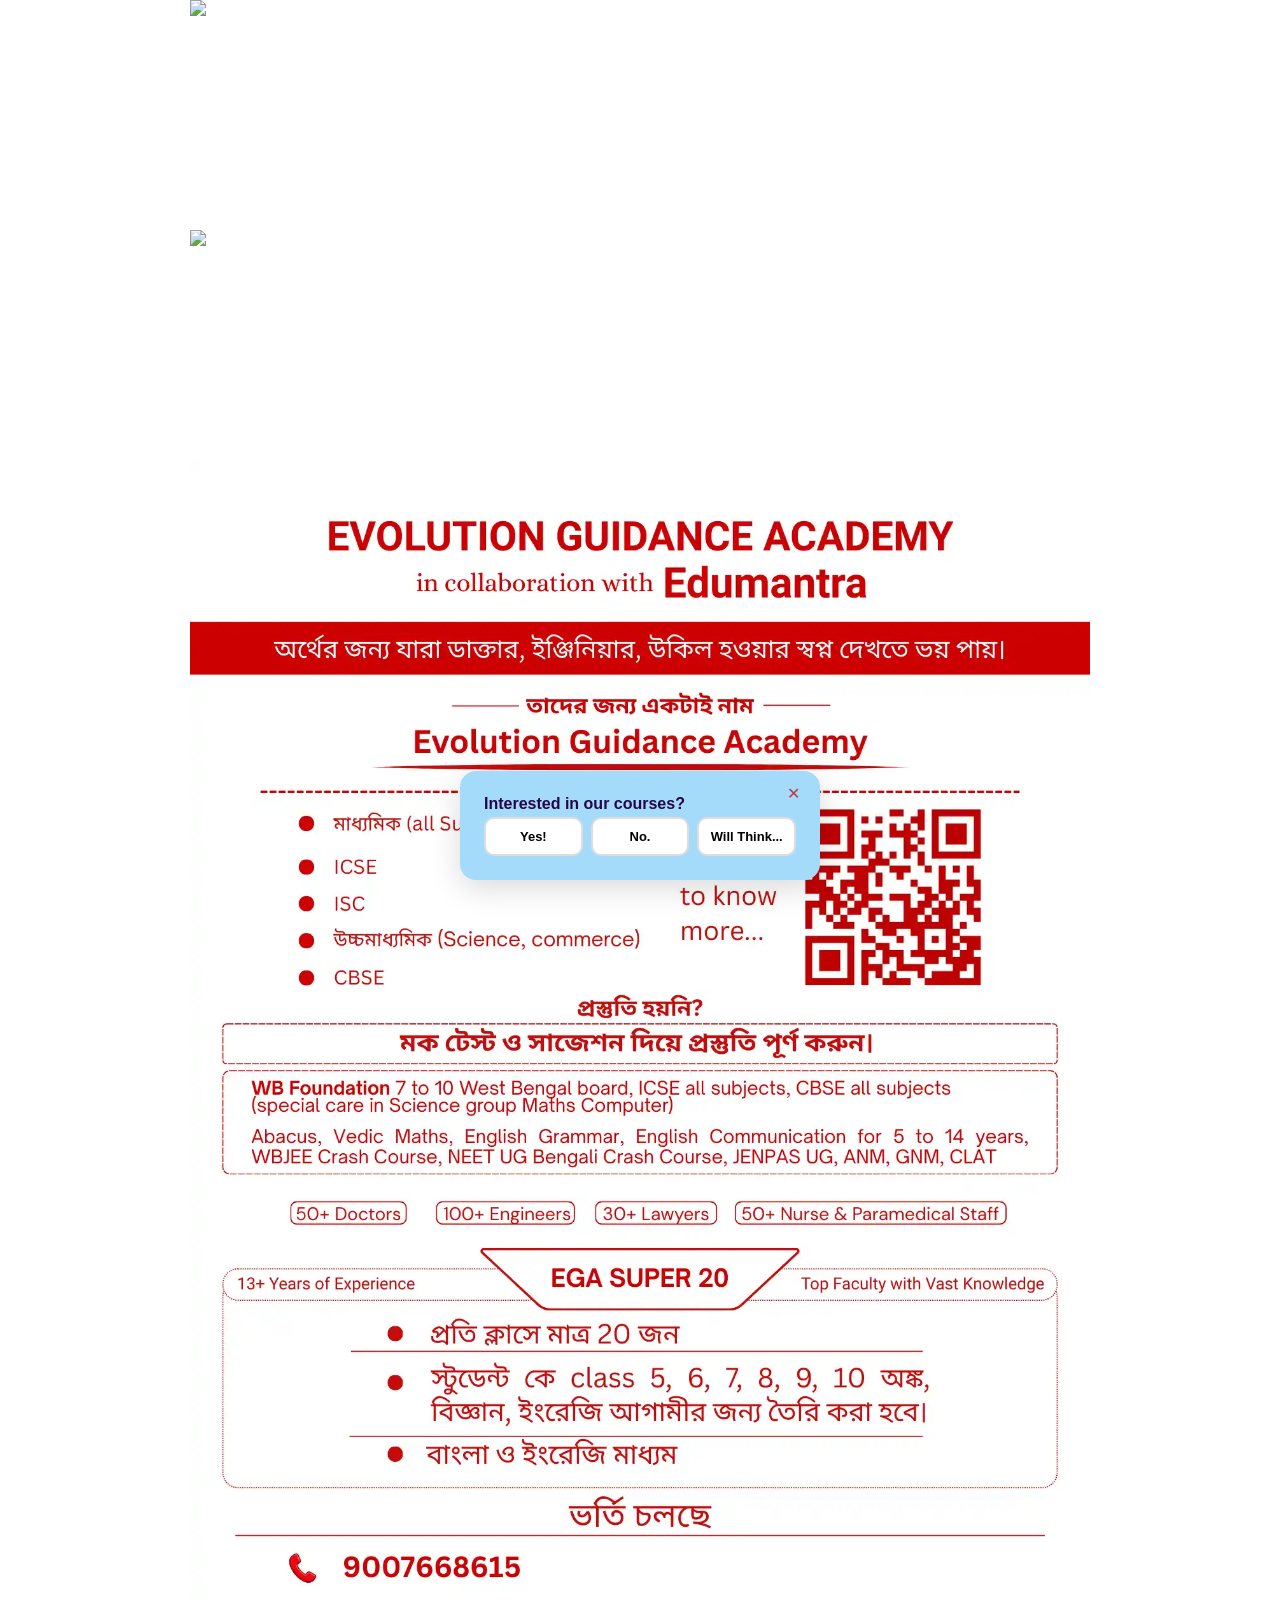
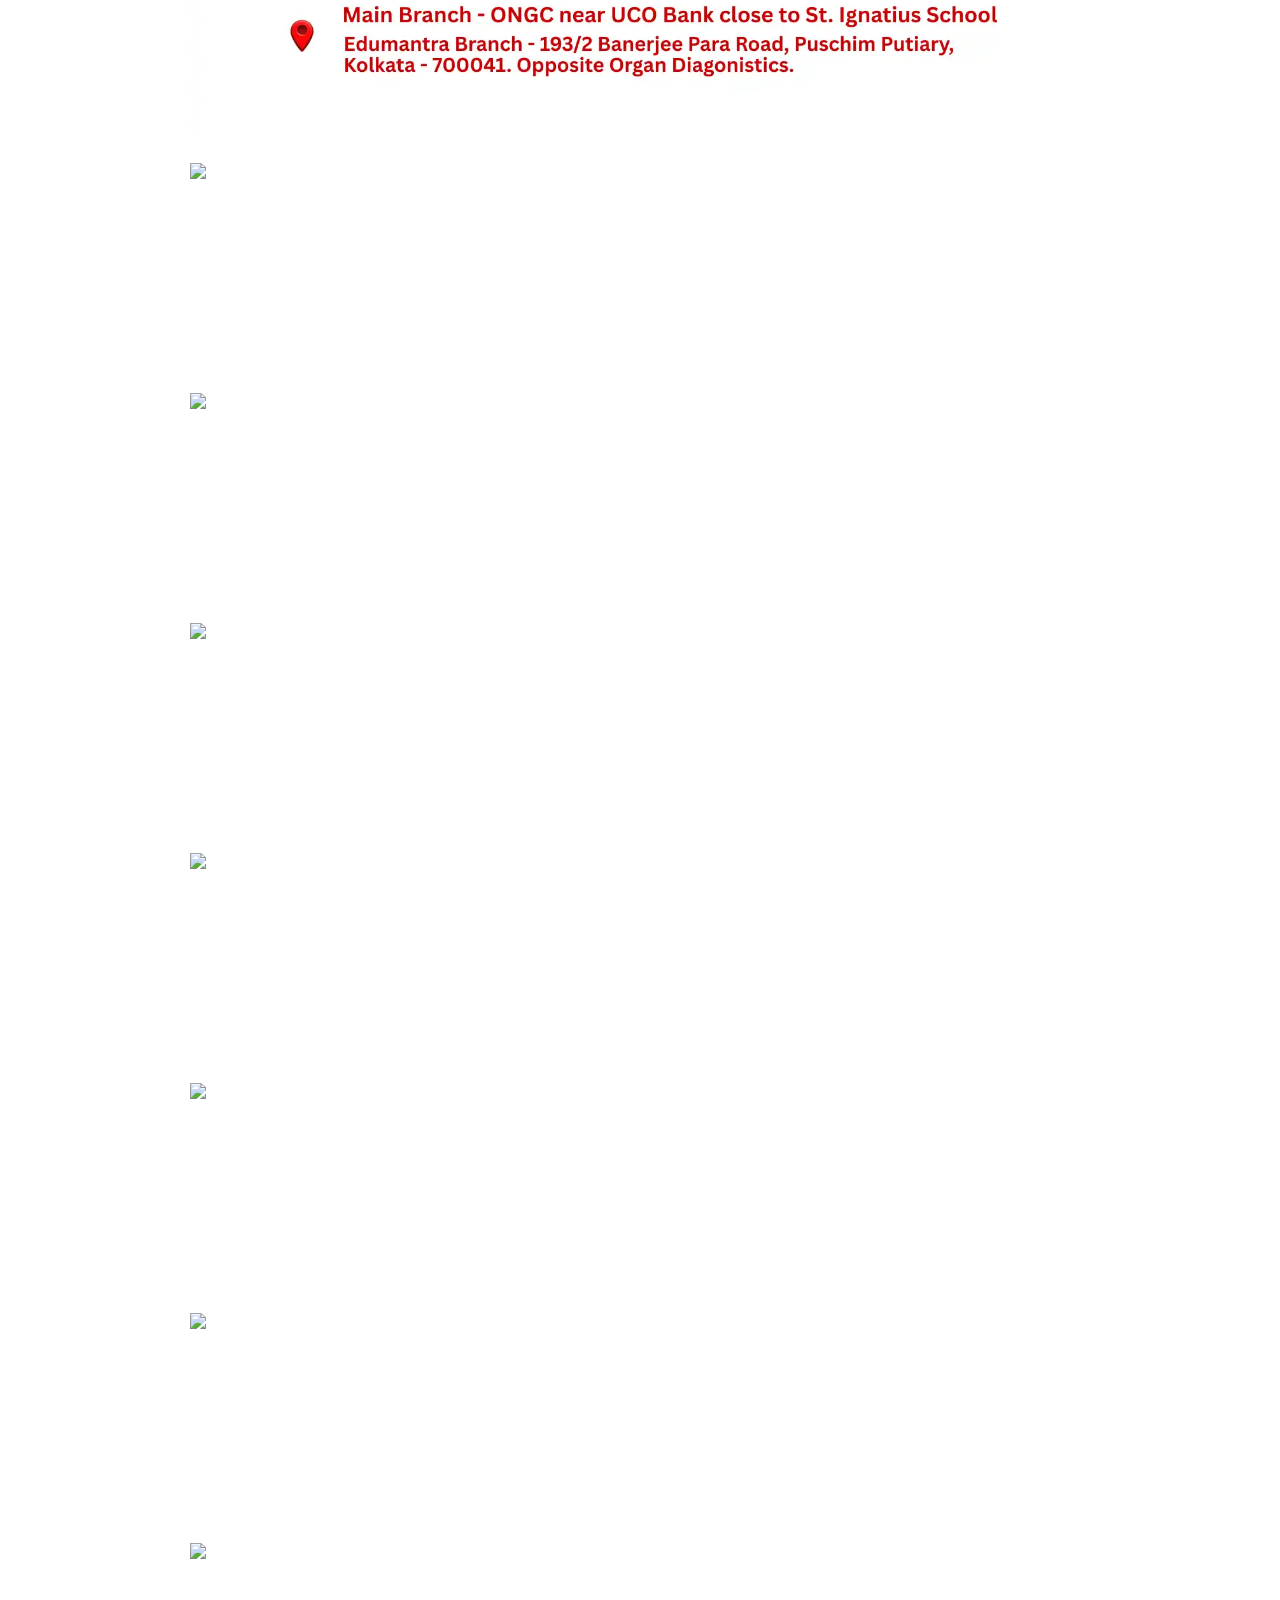
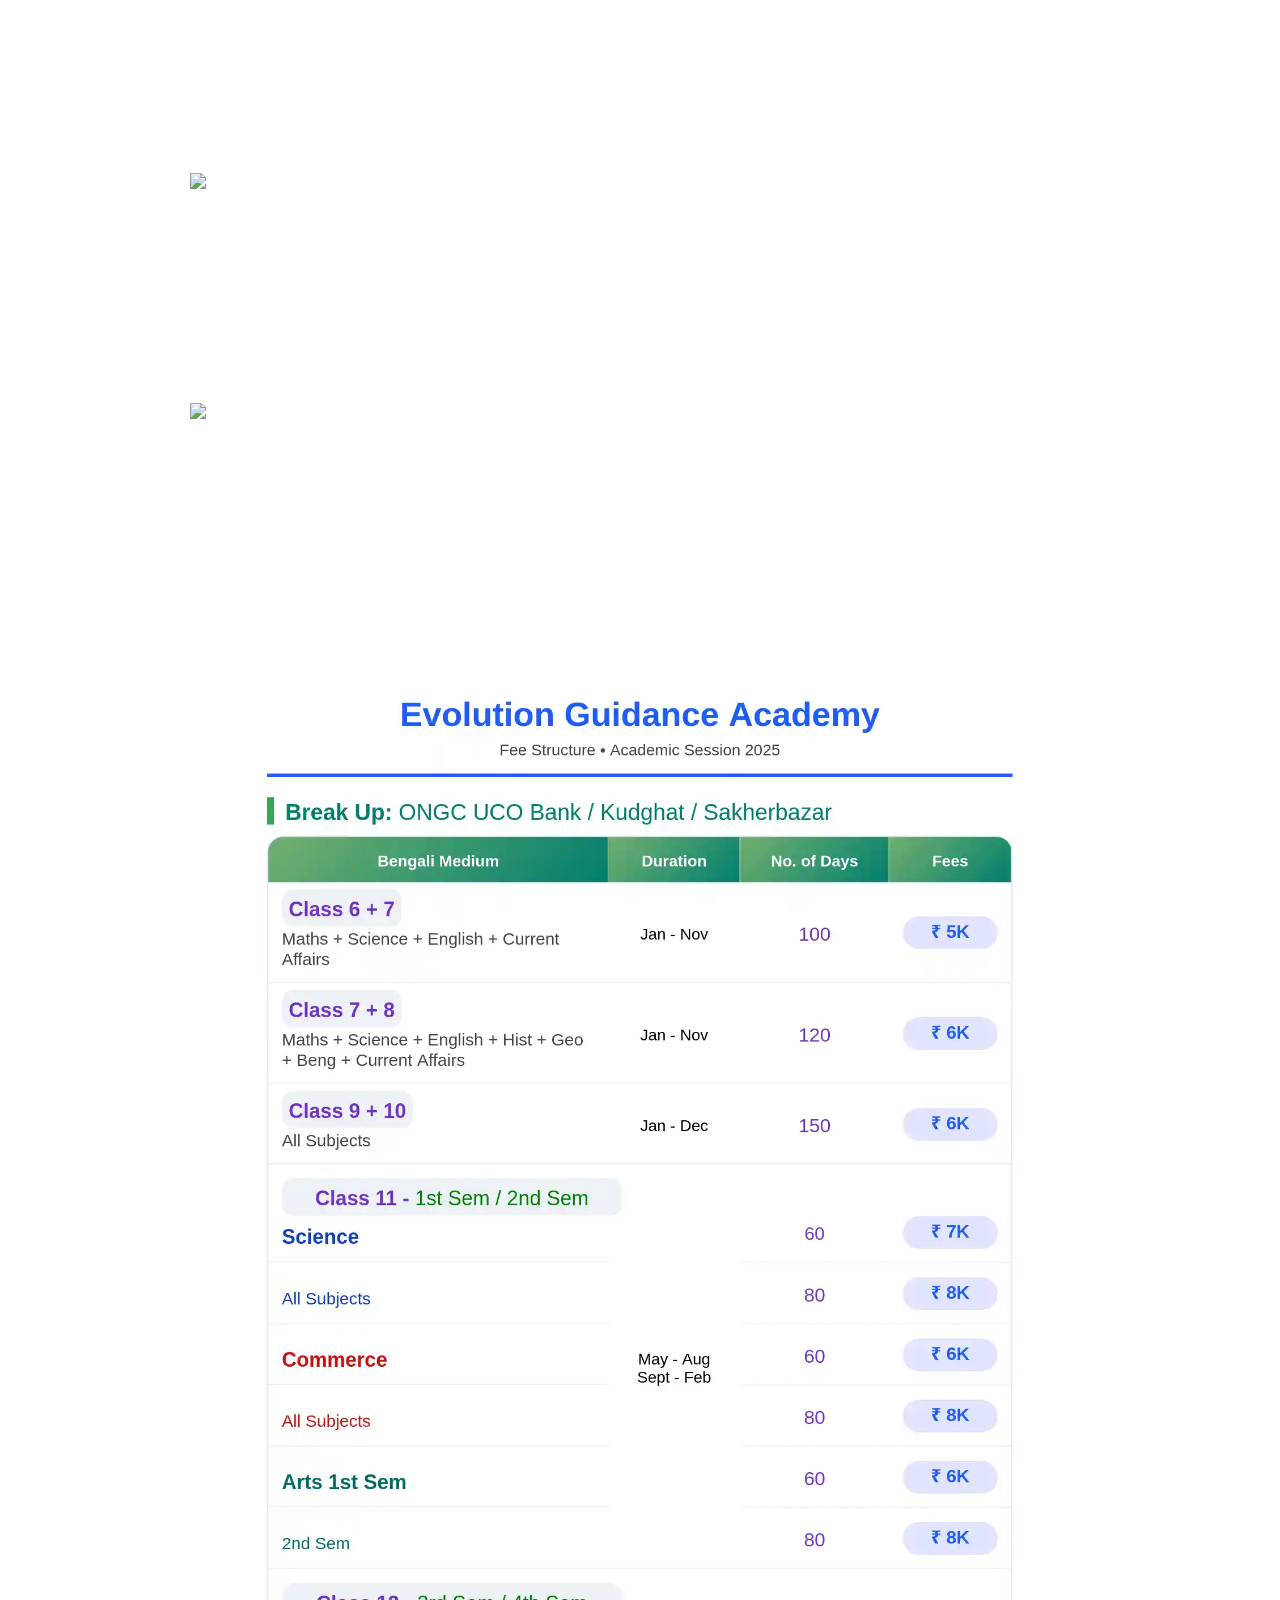
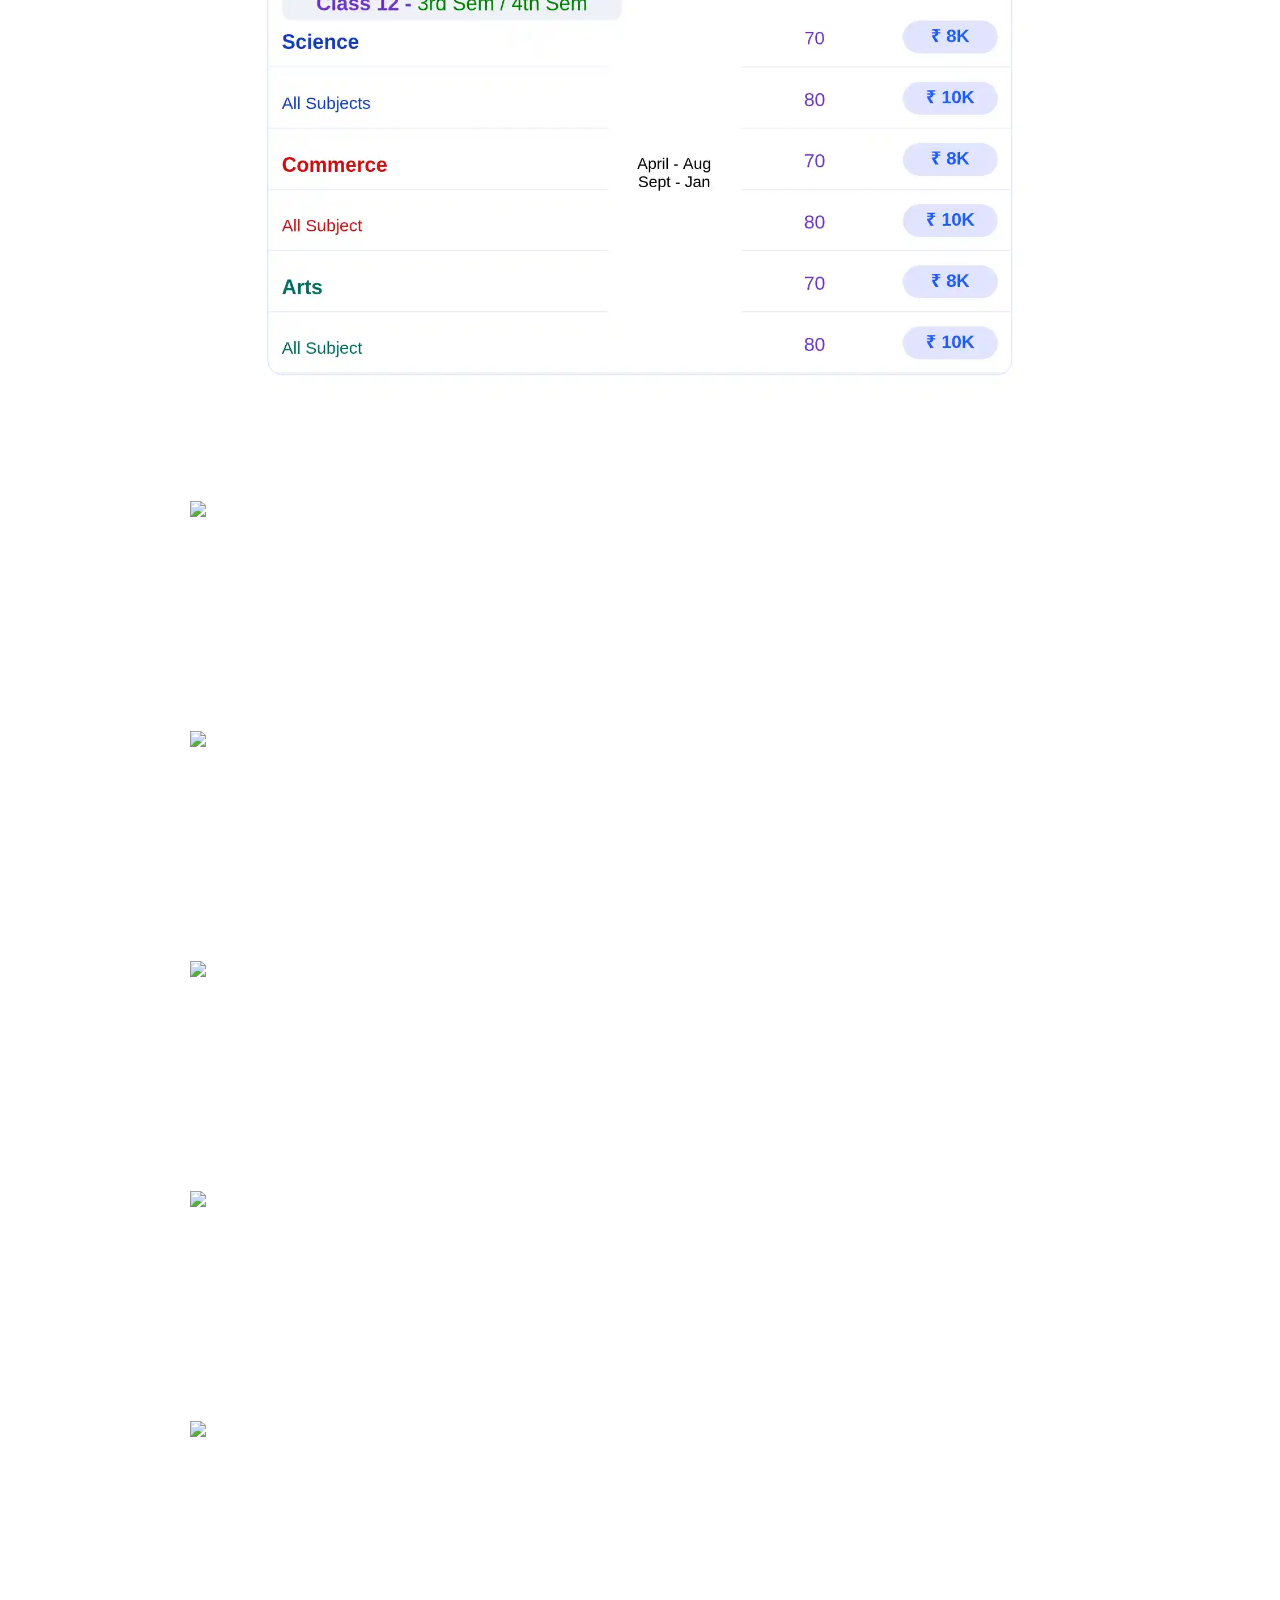
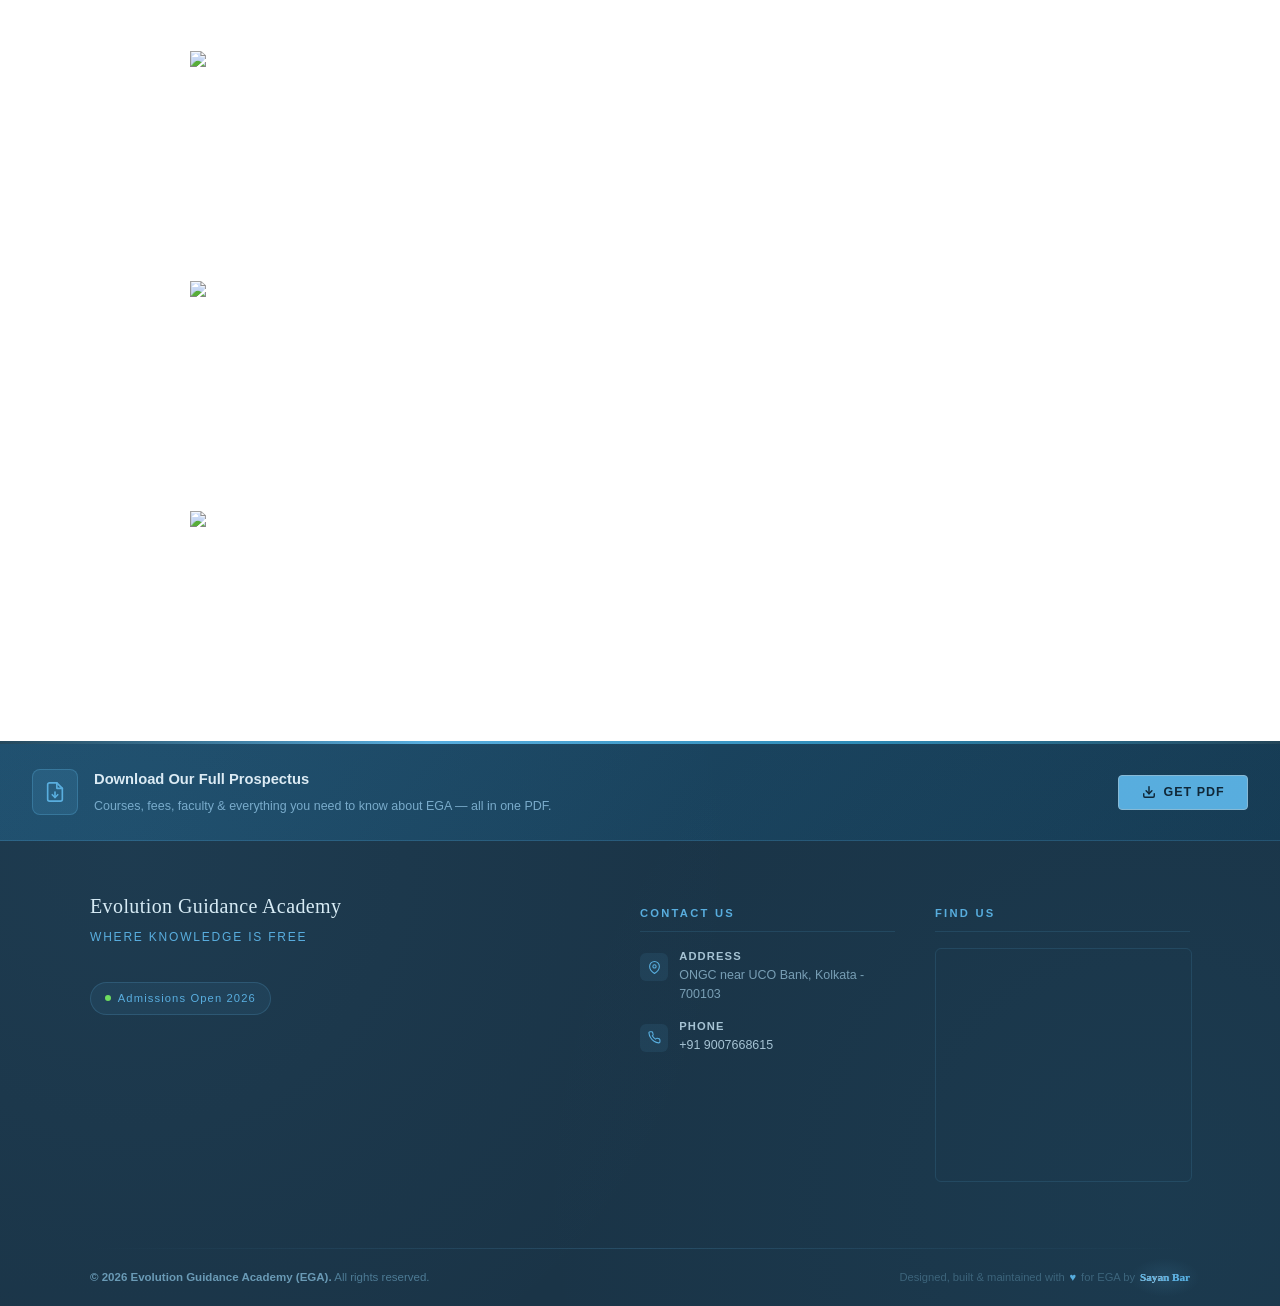
==== m/index.html @ 06620af6 "ok" ====
<!DOCTYPE html>
<html>

<head>
    <meta charset="UTF-8">
    <meta name="viewport" content="width=device-width, initial-scale=1.0">
    <title>Evolution Guidance Academy</title>
    <link href="styles.css" rel="stylesheet">
    <script src="https://challenges.cloudflare.com/turnstile/v0/api.js" async defer></script>
    <link rel="icon" type="image/x-icon" href="files/GLA.webp">
</head>

<body>
    <div id="posterPopup">
        <div class="popup-content">
            <p id="festive-header"></p>
            <button class="closeBtn" onclick="closePopup()">x</button>
            <img id="festivalImage" src="" alt="Poster">
            <p id="festive-desc"></p>
        </div>
    </div>
    <div id="survey-card">
        <button id="survey-close">✕</button>
        <button id="survey-close2" class="hidden">✕</button>

        <div id="stage-1">
            <h3>Interested in our courses?</h3>
            <div id="stage-1-buttons">
                <button class="choice-btn yes-btn" onclick="handleInterest('yes')">Yes!</button>
                <button class="choice-btn no-btn" onclick="handleInterest('no')">No.</button>
                <button class="choice-btn may-btn" onclick="handleInterest('maybe')">Will Think...</button>
            </div>
        </div>
        <div id="stage-2" class="hidden survey-card">
            <h3>Great! Tell us about Yourself</h3>
            <input type="text" id="s-name" placeholder="Your Name" autocapitalize="words" autocomplete="name"
                autocorrect="off" />
            <input type="text" id="i-name" placeholder="Your School/College name" autocapitalize="words" />
            <input type="text" id="c-name" placeholder="Interested Subject/Course" autocapitalize="words" />
            <div class="phone-input-tab">
                <span id="country-code">+91</span>
                <input type="tel" id="s-phone" placeholder="Phone Number" autocomplete="tel" />
            </div>
            <div class="cf-turnstile" data-sitekey="0x4AAAAAACuyOXqycnJ5LVcZ"></div>
            <button id="survey-submit">Get Callback →</button>
        </div>
        <div id="stage-3" class="hidden">
            <div id="thankyou-content"></div>
        </div>

    </div>

    <div id="survey-tab">Enquire</div>

    <!--Images-->
    <div style="display: block;">
        <img class="page-img lazy" data-src="files/cLh.webp">
        <img class="page-img lazy" data-src="files/NKR.webp">
        <img class="page-img lazy" data-src="files/d6m.webp">
        <img class="page-img lazy" data-src="files/GBC.webp">
        <img class="page-img lazy" data-src="files/Rd7.webp">
        <img class="page-img lazy" data-src="files/wsm.webp">
        <img class="page-img lazy" data-src="files/881.webp">
        <img class="page-img lazy" data-src="files/XXW.webp">
        <img class="page-img lazy" data-src="files/R3j.webp">
        <img class="page-img lazy" data-src="files/cDS.webp">
        <img class="page-img lazy" data-src="files/JuR.webp">
        <img class="page-img lazy" data-src="files/761.webp">
        <img class="page-img lazy" data-src="files/dEQ.webp">
        <img class="page-img lazy" data-src="files/yJ9.webp">
        <img class="page-img lazy" data-src="files/BjC.webp">
        <img class="page-img lazy" data-src="files/4MJ.webp">
        <img class="page-img lazy" data-src="files/uWz.webp">
        <img class="page-img lazy" data-src="files/ZHC.webp">
        <img class="page-img lazy" data-src="files/tHZ.webp">
        <img class="page-img lazy" data-src="files/bpa.webp">
        <img class="page-img lazy" data-src="files/A11.webp">
    </div>

    <div id="pdf-modal-overlay">
        <div class="download-card" id="download-card">
            <button id="download-close">✕</button>
            <div class="logo" aria-hidden="true">
                <img src="files/GLA.png" />
            </div>
            <h1>Evolution Guidance Academy</h1>
            <p class="subtitle">PDF Download</p>

            <div class="meta">
                <span id="pdfSize">10.8 MB</span>
            </div>
            <hr class="divider" />

            <!-- Verification & Download -->
            <div class="turnstile-wrap">
                <p class="verify-label">Verification Required</p>
                <div class="turnstile-box">
                    <div id="pdf-turnstile-container" data-theme="light">
                    </div>
                </div>
            </div>
            <button class="btn-download" id="dlBtn" disabled aria-disabled="true">
                <div id="downloadIcon">
                    <svg width="16" height="16" viewBox="0 0 24 24" fill="none" stroke="currentColor" stroke-width="2"
                        stroke-linecap="round" stroke-linejoin="round" aria-hidden="true">
                        <path d="M21 15v4a2 2 0 0 1-2 2H5a2 2 0 0 1-2-2v-4" />
                        <polyline points="7 10 12 15 17 10" />
                        <line x1="12" y1="15" x2="12" y2="3" />
                    </svg>
                </div>
                <div id="btn-download-txt">Download</div>
            </button>
            <div class="success-msg" id="successMsg" role="status" aria-live="polite">
                - Your download has been authorised -
            </div>

        </div>
    </div>

    <footer>

        <div class="footer-topbar"></div>

        <!-- ── PDF Download Banner ── -->
        <div class="footer-pdf-banner">
            <div class="pdf-banner-left">
                <div class="pdf-icon">
                    <svg width="22" height="22" viewBox="0 0 24 24" fill="none" stroke="#59aedf" stroke-width="1.8"
                        stroke-linecap="round" stroke-linejoin="round">
                        <path d="M14 2H6a2 2 0 0 0-2 2v16a2 2 0 0 0 2 2h12a2 2 0 0 0 2-2V8z" />
                        <polyline points="14 2 14 8 20 8" />
                        <line x1="12" y1="18" x2="12" y2="12" />
                        <polyline points="9 15 12 18 15 15" />
                    </svg>
                </div>
                <div class="pdf-banner-text">
                    <strong>Download Our Full Prospectus</strong>
                    <span>Courses, fees, faculty & everything you need to know about EGA — all in one PDF.</span>
                </div>
            </div>
            <button onclick="openPdfModal()" class="pdf-download-btn">
                <svg width="14" height="14" viewBox="0 0 24 24" fill="none" stroke="currentColor" stroke-width="2.5"
                    stroke-linecap="round" stroke-linejoin="round">
                    <path d="M21 15v4a2 2 0 0 1-2 2H5a2 2 0 0 1-2-2v-4" />
                    <polyline points="7 10 12 15 17 10" />
                    <line x1="12" y1="15" x2="12" y2="3" />
                </svg>
                Get PDF
            </button>
        </div>

        <!-- ── Main Grid ── -->
        <div class="footer-main">

            <!-- Brand -->
            <div class="footer-brand footer-col">
                <div class="brand-name">Evolution Guidance Academy</div>
                <div class="brand-tagline">Where Knowledge is Free</div>
                <p></p>
                <div class="brand-badge">
                    <span class="badge-dot"></span>
                    Admissions Open 2026
                </div>
            </div>

            <!-- Contact -->
            <div class="footer-col footer-contact">
                <h4>Contact Us</h4>

                <div class="contact-item">
                    <div class="contact-icon">
                        <svg width="13" height="13" viewBox="0 0 24 24" fill="none" stroke="currentColor"
                            stroke-width="2" stroke-linecap="round" stroke-linejoin="round">
                            <path d="M21 10c0 7-9 13-9 13s-9-6-9-13a9 9 0 0 1 18 0z" />
                            <circle cx="12" cy="10" r="3" />
                        </svg>
                    </div>
                    <div class="contact-text">
                        <strong>Address</strong>
                        ONGC near UCO Bank, Kolkata - 700103
                    </div>
                </div>

                <div class="contact-item">
                    <div class="contact-icon">
                        <svg width="13" height="13" viewBox="0 0 24 24" fill="none" stroke="currentColor"
                            stroke-width="2" stroke-linecap="round" stroke-linejoin="round">
                            <path
                                d="M22 16.92v3a2 2 0 0 1-2.18 2 19.79 19.79 0 0 1-8.63-3.07A19.5 19.5 0 0 1 4.69 12 19.79 19.79 0 0 1 1.71 3.42 2 2 0 0 1 3.68 1.25h3a2 2 0 0 1 2 1.72c.127.96.361 1.903.7 2.81a2 2 0 0 1-.45 2.11L7.91 8.96a16 16 0 0 0 6 6l1.08-1.08a2 2 0 0 1 2.11-.45c.907.339 1.85.573 2.81.7A2 2 0 0 1 21.73 16z" />
                        </svg>
                    </div>
                    <a href="tel:+919007668615" style="color: inherit; text-decoration: none;" class="contact-text">
                        <strong>Phone</strong>
                        +91 9007668615
                    </a>
                </div>


                <!-- <div class="contact-item">
                    <div class="contact-icon">
                        <svg width="13" height="13" viewBox="0 0 24 24" fill="none" stroke="currentColor"
                            stroke-width="2" stroke-linecap="round" stroke-linejoin="round">
                            <path d="M4 4h16c1.1 0 2 .9 2 2v12c0 1.1-.9 2-2 2H4c-1.1 0-2-.9-2-2V6c0-1.1.9-2 2-2z" />
                            <polyline points="22,6 12,13 2,6" />
                        </svg>
                    </div>
                    <div class="contact-text">
                        <strong>Email</strong>
                        info@evolutionguidance.in
                    </div>
                </div> -->

            </div>
            <!-- ── Map Section ── -->
            <div class="footer-col footer-map-section">
                <h4>
                    Find Us
                    <!-- <a class="open-maps-btn" href="https://www.google.com/maps/search/ONGC+UCO+Bank+Kolkata+700103"
                        target="_blank" rel="noopener">
                        <svg width="11" height="11" viewBox="0 0 24 24" fill="none" stroke="currentColor"
                            stroke-width="2.5" stroke-linecap="round" stroke-linejoin="round">
                            <path d="M18 13v6a2 2 0 0 1-2 2H5a2 2 0 0 1-2-2V8a2 2 0 0 1 2-2h6" />
                            <polyline points="15 3 21 3 21 9" />
                            <line x1="10" y1="14" x2="21" y2="3" />
                        </svg>
                        Open in Maps
                    </a> -->
                </h4>
                <div class="map-embed-wrap">
                    <iframe
                        src="https://www.google.com/maps/embed?pb=!1m18!1m12!1m3!1d884.0924763037038!2d88.34161390832031!3d22.428487696888208!2m3!1f0!2f0!3f0!3m2!1i1024!2i768!4f13.1!3m3!1m2!1s0x3a027078574c876b%3A0x5f922eca7b3ac5eb!2sEvolution%20Guidance%20Academy!5e1!3m2!1sen!2sin!4v1775557921934!5m2!1sen!2sin"
                        allowfullscreen loading="" referrerpolicy="no-referrer-when-downgrade"
                        title="EGA Main Branch"></iframe>
                </div>
            </div>

        </div>

        <div class="footer-divider"></div>

        <!-- ── Bottom Bar ── */-->
        <div class="footer-bottom">
            <div class="copyright">
                <strong>© 2026 Evolution Guidance Academy (EGA).</strong> All rights reserved.<br>
            </div>
            <div class="made-by">
                Designed, built &amp; maintained with <span>♥</span> for EGA by
                <div class="credit-wrap">
                    <div class="name-wrap">
                        <div class="name-glow"></div>
                        <div class="particles">
                            <div class="p"></div>
                            <div class="p"></div>
                            <div class="p"></div>
                            <div class="p"></div>
                            <div class="p"></div>
                            <div class="p"></div>
                            <div class="p"></div>
                            <div class="p"></div>
                        </div>
                        <span class="letter">Sayan Bar</span>
                    </div>
                </div>
            </div>
        </div>

    </footer>

    <script>

        document.addEventListener("contextmenu", event => event.preventDefault());

        const images = document.querySelectorAll(".lazy");

        const observer = new IntersectionObserver(entries => {

            entries.forEach(entry => {

                if (entry.isIntersecting) {

                    const img = entry.target;
                    const src = img.dataset.src;

                    img.src = src;

                    img.onload = () => {
                        img.classList.add("loaded");
                    };

                    img.onerror = () => {
                        img.classList.add("loaded");
                    };

                    observer.unobserve(img);

                }

            });

        }, { rootMargin: '200px' });

        images.forEach(img => observer.observe(img));

    </script>

    <script src="https://cdn.counter.dev/script.js" data-id="65907582-c48c-4edb-867e-8134a7c446e5"
        data-utcoffset="6"></script>

    <script async src="https://www.googletagmanager.com/gtag/js?id=G-7N0QQG60R4"></script>
    <script>
        window.dataLayer = window.dataLayer || [];
        function gtag() { dataLayer.push(arguments); }
        gtag('js', new Date());

        gtag('config', 'G-7N0QQG60R4');
    </script>
    <script>
        const params = new URLSearchParams(window.location.search);
        const source = params.get("ok") || params.get("ok");

        if (source) {
            gtag('event', 'qr_scan', {
                qr_location: source
            });
        }
    </script>
    <script src="script.js"></script>
</body>

</html>
---- m/styles.css ----
:root {
  --ink: #234457;
  --paper: #c8dae8;
  --accent: #59aedf;
  --stamp: #8b1a1a;
  --accent2: #2e8cb8;
}

body {
  margin: 0;
  font-family: Arial, sans-serif;
  background: #fff;
}

#topbar {
  position: fixed;
  top: 0;
  width: 100%;
  height: 40px;
  background: #5160ff;
  display: flex;
  align-items: center;
  padding: 0 15px;
  box-sizing: border-box;
  color: white;
  z-index: 10;
}

#download {
  background: white;
  color: #5160ff;
  padding: 4px 15px;
  border-radius: 4px;
  text-decoration: none;
  font-weight: bold;
  font-size: 14px;
  margin-right: auto;
}

.page-img {
  width: 100%;
  max-width: 900px;
  display: block;
  margin: 0 auto 30px auto;
  min-height: 200px;
  background: linear-gradient(90deg, #f0f4f7 25%, #dde8ef 50%, #f0f4f7 75%);
  background-size: 200% 100%;
  animation: shimmer 1.4s ease-in-out infinite;
  filter: blur(10px);
  opacity: 0;
  transition: opacity .4s ease, filter .4s ease;
}

@keyframes shimmer {
  0% {
    background-position: 200% 0;
  }

  100% {
    background-position: -200% 0;
  }
}

.page-img.loaded {
  opacity: 1;
  filter: blur(0);
  background: none;
  animation: none;
}

img {
  pointer-events: none;
}

* {
  user-select: none;
  -webkit-user-select: none;
  -webkit-touch-callout: none;
}

#survey-card {
  position: fixed;
  bottom: 20px;
  left: 50%;
  transform: translateX(-50%) translateY(120%);
  width: calc(100% - 40px);
  max-width: 360px;
  background: #a5dbfa;
  color: #250747;
  border-radius: 16px;
  box-shadow: 0 8px 30px rgba(0, 0, 0, 0.15);
  padding: 24px;
  z-index: 9999;
  font-family: sans-serif;
  opacity: 0;
  transition: all 0.4s ease;
  box-sizing: border-box;
}

#survey-card.show {
  transform: translateX(-50%) translateY(0);
  opacity: 1;
}

#survey-card h3 {
  margin: 0 0 4px;
  font-size: 16px;
}

#survey-card p {
  margin: 0 0 14px;
  font-size: 13px;
  color: #666;
}

/* Stage Animations */
.hidden {
  display: none;
}

.stage-enter {
  animation: fadeSlideIn 0.3s ease forwards;
}

@keyframes fadeSlideIn {
  from {
    opacity: 0;
    transform: translateY(10px);
  }

  to {
    opacity: 1;
    transform: translateY(0);
  }
}

#stage-1-buttons {
  display: flex;
  gap: 8px;
  margin-top: 4px;
}

.choice-btn {
  flex: 1;
  padding: 10px 6px;
  border: 2px solid #ddd;
  border-radius: 10px;
  background: #fff;
  cursor: pointer;
  font-size: 13px;
  font-weight: 600;
  transition: all 0.2s;
}

.yes-btn:hover {
  background: #ecfdf5;
  border-color: #10b981;
  color: #10b981;
}

.no-btn:hover {
  background: #fef2f2;
  border-color: #ef4444;
  color: #ef4444;
}

.may-btn:hover {
  background: #fffbeb;
  border-color: #f59e0b;
  color: #f59e0b;
}

#stage-2 input,
#stage-2 select {
  width: 100%;
  padding: 10px 12px;
  margin-bottom: 10px;
  border: 2px solid #7395e0;
  border-radius: 8px;
  background-color: #f2f8fa;
  font-size: 14px;
  box-sizing: border-box;
}

#survey-submit {
  width: 100%;
  padding: 11px;
  background: #184e72;
  color: white;
  border: none;
  border-radius: 8px;
  font-size: 14px;
  cursor: pointer;
  font-weight: 600;
}

#survey-submit:hover {
  background: #47a1f5;
}

#survey-close, #survey-close2 {
  position: absolute;
  top: 12px;
  right: 14px;
  background: none;
  border: none;
  font-size: 16px;
  cursor: pointer;
  color: #cc0404c0;
}

#thankyou-content {
  text-align: center;
  padding: 10px 0;
  font-size: 14px;
  line-height: 1.6;
}

#survey-tab {
  position: fixed;
  bottom: 30px;
  right: 30px;
  background: #2985c2;
  color: white;
  padding: 10px 16px;
  border-radius: 20px;
  font-size: 13px;
  font-weight: 600;
  cursor: pointer;
  z-index: 9998;
  display: none;
  box-shadow: 0 4px 12px rgba(79, 70, 229, 0.4);
  transition: all 0.2s, bottom 0.2s;
}

#survey-tab:hover {
  background: #47a1f5;
  transform: scale(1.05);
}

/*new*/
footer {
  background: #1a3447;
  color: #a8c4d4;
  font-size: .85rem;
  line-height: 1.7;
  position: relative;
  overflow: hidden;
}

/* Subtle background pattern */
footer::before {
  content: '';
  position: absolute;
  inset: 0;
  background-image: radial-gradient(circle at 10% 20%, rgba(89, 174, 223, 0.06) 0%, transparent 50%),
    radial-gradient(circle at 90% 80%, rgba(46, 140, 184, 0.07) 0%, transparent 50%);
  pointer-events: none;
}

/* Top accent line */
.footer-topbar {
  height: 3px;
  background: linear-gradient(to right, #234457, #59aedf, #2e8cb8, #234457);
}

/* ── PDF Banner ── */
.footer-pdf-banner {
  background: linear-gradient(135deg, #1e4d6b 0%, #163a52 100%);
  border-bottom: 1px solid rgba(89, 174, 223, 0.2);
  padding: 1.4rem 2rem;
  display: flex;
  align-items: center;
  justify-content: space-between;
  gap: 1.5rem;
  flex-wrap: wrap;
}

.pdf-banner-left {
  display: flex;
  align-items: center;
  gap: 1rem;
}

.pdf-icon {
  width: 44px;
  height: 44px;
  background: rgba(89, 174, 223, 0.15);
  border: 1px solid rgba(89, 174, 223, 0.3);
  border-radius: 8px;
  display: flex;
  align-items: center;
  justify-content: center;
  flex-shrink: 0;
}

.pdf-banner-text strong {
  display: block;
  color: #e2eef5;
  font-size: .92rem;
  font-weight: 600;
  margin-bottom: .15rem;
}

.pdf-banner-text span {
  font-size: .78rem;
  color: #7aabca;
}

.pdf-download-btn {
  display: inline-flex;
  align-items: center;
  gap: .5rem;
  background: #59aedf;
  color: #0f2535;
  border: 1px solid #89bad6;
  font-size: .78rem;
  font-weight: 600;
  letter-spacing: .08em;
  text-transform: uppercase;
  padding: .6rem 1.4rem;
  border-radius: 4px;
  text-decoration: none;
  transition: background .2s, transform .15s;
  white-space: nowrap;
  flex-shrink: 0;
}

.pdf-download-btn:hover {
  background: #7dc4eb;
  transform: translateY(-1px);
}

/* ── Main Footer Grid ── */
.footer-main {
  max-width: 1100px;
  margin: 0 auto;
  padding: 3rem 2rem 2rem;
  display: grid;
  grid-template-columns: 2fr 1fr 1fr;
  gap: 2.5rem;
  /* margin-bottom: 30px; */
}

/* Brand column */
.footer-brand .brand-name {
  font-family: 'Playfair Display', serif;
  font-size: 1.25rem;
  color: #ddeef6;
  margin-bottom: .25rem;
  letter-spacing: .02em;
}

.footer-brand .brand-tagline {
  font-size: .75rem;
  color: #59aedf;
  letter-spacing: .15em;
  text-transform: uppercase;
  margin-bottom: 1rem;
}

.footer-brand p {
  font-size: .8rem;
  color: #7a9fb5;
  line-height: 1.8;
  max-width: 260px;
}

.footer-brand .brand-badge {
  display: inline-flex;
  align-items: center;
  gap: .4rem;
  margin-top: 1.2rem;
  background: rgba(89, 174, 223, 0.08);
  border: 1px solid rgba(89, 174, 223, 0.2);
  border-radius: 20px;
  padding: .35rem .9rem;
  font-size: .7rem;
  color: #59aedf;
  letter-spacing: .1em;
}

.badge-dot {
  width: 6px;
  height: 6px;
  border-radius: 50%;
  background: #6fdf59;
  animation: pulse 2s infinite;
}

@keyframes pulse {

  0%,
  100% {
    opacity: 1;
  }

  50% {
    opacity: .3;
  }
}

/* Column headings */
.footer-col h4 {
  font-size: .7rem;
  font-weight: 600;
  letter-spacing: .2em;
  text-transform: uppercase;
  color: #59aedf;
  margin-bottom: 1rem;
  padding-bottom: .5rem;
  border-bottom: 1px solid rgba(89, 174, 223, 0.15);
}

.footer-col ul {
  list-style: none;
}

.footer-col ul li {
  margin-bottom: .55rem;
}

.footer-col ul li a {
  color: #7a9fb5;
  text-decoration: none;
  font-size: .8rem;
  transition: color .2s;
  display: flex;
  align-items: center;
  gap: .4rem;
}

.footer-col ul li a::before {
  content: '›';
  color: #2e8cb8;
  font-size: 1rem;
  line-height: 1;
}

.footer-col ul li a:hover {
  color: #c8dae8;
}

/* Contact column */
.footer-contact .contact-item {
  display: flex;
  align-items: flex-start;
  gap: .7rem;
  margin-bottom: .9rem;
}

.contact-icon {
  width: 28px;
  height: 28px;
  background: rgba(89, 174, 223, 0.1);
  border-radius: 6px;
  display: flex;
  align-items: center;
  justify-content: center;
  flex-shrink: 0;
  margin-top: .35rem;
}

.contact-icon svg {
  color: #59aedf;
}

.contact-text {
  font-size: .78rem;
  color: #7a9fb5;
  line-height: 1.5;
}

.contact-text strong {
  display: block;
  color: #a8c4d4;
  font-size: .7rem;
  text-transform: uppercase;
  letter-spacing: .1em;
  margin-bottom: .1rem;
}

/* ── Divider ── */
.footer-divider {
  max-width: 1100px;
  margin: 0 auto;
  height: 1px;
  margin-top: 95px;
  background: linear-gradient(to right, transparent, rgba(89, 174, 223, 0.2), transparent);
}

/* ── Bottom bar ── */
.footer-bottom {
  max-width: 1100px;
  margin: 0 auto;
  padding: 1.2rem 2rem;
  display: flex;
  align-items: center;
  justify-content: space-between;
  flex-wrap: wrap;
  gap: .8rem;
}

.footer-bottom .copyright {
  font-size: .72rem;
  color: #4d7a94;
  line-height: 1.6;
}

.footer-bottom .copyright strong {
  color: #6a9ab5;
}

.footer-bottom .legal-links {
  display: flex;
  gap: 1.2rem;
}

.footer-bottom .legal-links a {
  font-size: .7rem;
  color: #4d7a94;
  text-decoration: none;
  transition: color .2s;
  letter-spacing: .05em;
}

.footer-bottom .legal-links a:hover {
  color: #59aedf;
}

.footer-bottom .made-by {
  font-size: .7rem;
  color: #3d6278;
  display: flex;
  align-items: center;
  gap: .3rem;
}

.made-by span {
  color: #59aedf;
}

/* ── Responsive ── */
@media (max-width: 768px) {
  .footer-main {
    grid-template-columns: 1fr 1fr;
    gap: 2rem;
  }

  .footer-brand {
    grid-column: 1 / -1;
  }

  .footer-brand p {
    max-width: 100%;
  }
}

@media (max-width: 480px) {
  .footer-main {
    grid-template-columns: 1fr;
  }

  .footer-pdf-banner {
    flex-direction: column;
    align-items: flex-start;
  }

  .pdf-download-btn {
    width: 100%;
    justify-content: center;
  }

  .footer-bottom {
    flex-direction: column;
    align-items: center;
    gap: .6rem;
  }

  .legal-links {
    flex-wrap: wrap;
    gap: .8rem;
  }
}


/*myname*/
.credit-wrap {
  display: flex;
  flex-direction: column;
  align-items: center;
  gap: .5rem;
  user-select: none;
}

@keyframes fadeLabel {
  to {
    opacity: 1;
  }
}

/* ── Name container ── */
.name-wrap {
  position: relative;
  display: flex;
  align-items: center;
  justify-content: center;
  gap: 0;
}

/* ── Each letter ── */
.letter {
  font-family: 'Cinzel', serif;
  font-weight: 600;
  font-size: 0.7rem;
  color: transparent;
  background: linear-gradient(135deg, #7ecfed 0%, #ffffff 40%, #59aedf 70%, #2e8cb8 100%);
  -webkit-background-clip: text;
  background-clip: text;
  display: inline-block;
  opacity: 0;
  transform: translateY(40px) rotateX(90deg);
  animation: letterIn 0.6s cubic-bezier(.22, .68, 0, 1.15) forwards;
  position: relative;
}

/* stagger each letter */
.letter:nth-child(1) {
  animation-delay: 0.7s;
}

.letter:nth-child(2) {
  animation-delay: 0.85s;
}

.letter:nth-child(3) {
  animation-delay: 1.0s;
}

.letter:nth-child(4) {
  animation-delay: 1.15s;
}

@keyframes letterIn {
  0% {
    opacity: 0;
    transform: translateY(40px) rotateX(90deg);
  }

  60% {
    opacity: 1;
    transform: translateY(-6px) rotateX(-8deg);
  }

  100% {
    opacity: 1;
    transform: translateY(0) rotateX(0deg);
  }
}

/* ── Floating particles ── */
.particles {
  position: absolute;
  inset: -20px;
  pointer-events: none;
  overflow: visible;
}

.p {
  position: absolute;
  width: 3px;
  height: 3px;
  border-radius: 50%;
  background: #59aedf;
  opacity: 0;
}

.p:nth-child(1) {
  left: 10%;
  top: 80%;
  animation: floatP 2.5s ease 2.2s infinite;
}

.p:nth-child(2) {
  left: 25%;
  top: 90%;
  animation: floatP 2s ease 2.5s infinite;
  width: 2px;
  height: 2px;
  background: #7ecfed;
}

.p:nth-child(3) {
  left: 50%;
  top: 95%;
  animation: floatP 3s ease 2.0s infinite;
  background: #fff;
}

.p:nth-child(4) {
  left: 75%;
  top: 85%;
  animation: floatP 2.2s ease 2.7s infinite;
  width: 2px;
  height: 2px;
}

.p:nth-child(5) {
  left: 90%;
  top: 80%;
  animation: floatP 2.8s ease 2.3s infinite;
  background: #7ecfed;
}

.p:nth-child(6) {
  left: 15%;
  top: 20%;
  animation: floatP 2.4s ease 2.6s infinite;
  width: 2px;
  height: 2px;
}

.p:nth-child(7) {
  left: 60%;
  top: 15%;
  animation: floatP 2.1s ease 2.9s infinite;
  background: #fff;
}

.p:nth-child(8) {
  left: 85%;
  top: 25%;
  animation: floatP 2.6s ease 2.1s infinite;
  width: 2px;
  height: 2px;
}

@keyframes floatP {
  0% {
    opacity: 0;
    transform: translateY(0) scale(1);
  }

  20% {
    opacity: 0.7;
  }

  100% {
    opacity: 0;
    transform: translateY(-28px) scale(0.4);
  }
}

/* ── Glow pulse on name ── */
.name-glow {
  position: absolute;
  inset: -10px;
  background: radial-gradient(ellipse at center, rgba(89, 174, 223, 0.12) 0%, transparent 70%);
  border-radius: 50%;
  animation: glowPulse 3s ease-in-out 2s infinite;
  pointer-events: none;
}

@keyframes glowPulse {

  0%,
  100% {
    opacity: 0.4;
    transform: scale(1);
  }

  50% {
    opacity: 1;
    transform: scale(1.08);
  }
}

/*download*/
.download-card {
  position: relative;
  width: 100%;
  max-width: 560px;
  background: var(--paper);
  padding: 3.5rem 3rem 3rem;
  color: var(--ink);
  box-shadow: 4px 4px 12px 0.2px #7bafce;
  animation: unfold .6s cubic-bezier(.22, .68, 0, 1.2) both;
  border-radius: 12px;
}

@keyframes unfold {
  from {
    opacity: 0;
    transform: scale(.94) translateY(18px);
  }

  to {
    opacity: 1;
    transform: scale(1) translateY(0);
  }
}

/* Corner fold */
.download-card::after {
  content: '';
  position: absolute;
  bottom: 0;
  right: 0;
  width: 0;
  height: 0;
  border-style: solid;
  border-width: 0 0 36px 36px;
  border-color: transparent transparent #19495f var(--accent);
  filter: drop-shadow(-2px -2px 2px rgba(0, 0, 0, .15));
  border-radius: 12px 0 12px 0;
}

#pdf-modal-overlay {
  display: none;
  position: fixed;
  inset: 0;
  background-color: rgba(0, 0, 0, 0.6);
  backdrop-filter: blur(4px);
  z-index: 99999;
  align-items: center;
  justify-content: center;
  padding: 1rem;
  overflow-y: auto;
}

#pdf-modal-overlay.open {
  display: flex;
  animation: modalFadeIn .25s ease;
}

@keyframes modalFadeIn {
  from {
    opacity: 0;
  }

  to {
    opacity: 1;
  }
}

#pdf-modal-overlay.open .download-card {
  animation: modalSlideIn .3s cubic-bezier(.22, .68, 0, 1.2);
}

@keyframes modalSlideIn {
  from {
    opacity: 0;
    transform: scale(.94) translateY(18px);
  }

  to {
    opacity: 1;
    transform: scale(1) translateY(0);
  }
}

.logo {
  width: 92px;
  margin: 0 auto 1.2rem;
  position: relative;
  display: flex;
  align-items: center;
  justify-content: center;
  border: #f0edeb solid 2px;
  border-radius: 50%;
  background-color: #c8dae8;
  animation: sealPulse 4s ease-in-out infinite;
}

.logo img {
  width: 100%;
  height: 100%;
  /* background-color: #c8dae8; */
}

@keyframes sealPulse {

  0%,
  100% {
    filter: drop-shadow(0 0 4px rgba(221, 45, 45, 0.5));
  }

  50% {
    filter: drop-shadow(0 0 12px rgba(46, 184, 173, 0.65));
  }
}

.divider {
  border: none;
  height: 1px;
  background: linear-gradient(to right, transparent, var(--accent), transparent);
  margin: 1.2rem 0;
}


h1 {
  font-size: 1rem;
  text-align: center;
  line-height: 1.2;
  color: var(--ink);
  margin-bottom: .55rem;
}

.subtitle {
  font-family: 'IM Fell English', serif;
  font-style: italic;
  text-align: center;
  font-size: .9rem;
  color: #215ddd;
  margin-bottom: .5rem;
}

/* ── META ROW ── */
.meta {
  display: flex;
  gap: 1.5rem;
  justify-content: center;
  font-size: .65rem;
  letter-spacing: .12em;
  /* text-transform: uppercase; */
  color: #7a6248;
  margin: .8rem 0 1.4rem;
}

.meta span {
  display: flex;
  align-items: center;
  gap: .35rem;
}

.meta span::before {
  content: '';
  display: inline-block;
  width: 6px;
  height: 6px;
  border-radius: 50%;
  background: var(--accent2);
}

.turnstile-wrap {
  display: flex;
  flex-direction: column;
  align-items: center;
  gap: .75rem;
  margin-bottom: 1.4rem;
}

.verify-label {
  font-size: .65rem;
  letter-spacing: .2em;
  text-transform: uppercase;
  color: #16147e;
}

.turnstile-box {
  border: 1px dashed var(--accent);
  padding: .75rem 1rem;
  background: rgba(255, 255, 255, .18);
  display: inline-flex;
  align-items: center;
  justify-content: center;
  border-radius: 7px;
  padding-top: 0.9rem;
}

.btn-download {
  display: flex;
  align-items: center;
  justify-content: center;
  gap: .6rem;
  width: 100%;
  padding: .9rem 1.5rem;
  background: var(--ink);
  color: var(--paper);
  font-family: 'Special Elite', monospace;
  font-size: .85rem;
  letter-spacing: .18em;
  text-transform: uppercase;
  border: none;
  cursor: pointer;
  position: relative;
  overflow: hidden;
  transition: background .2s, transform .12s;
  text-decoration: none;
  border-radius: 6px;
}

.btn-download::before {
  content: '';
  position: absolute;
  inset: 0;
  background: linear-gradient(120deg, transparent 40%, rgba(255, 255, 255, .06) 50%, transparent 60%);
  transform: translateX(-100%);
  transition: transform .45s;
}

.btn-download:hover::before {
  transform: translateX(100%);
}

.btn-download:hover {
  background: #0d5c1e;
}

.btn-download:active {
  transform: scale(.98);
}

.btn-download:disabled {
  opacity: .45;
  cursor: not-allowed;
  pointer-events: none;
}

.btn-download svg {
  flex-shrink: 0;
}

/* ── SUCCESS STATE ── */
.success-msg {
  display: none;
  text-align: center;
  padding: .8rem;
  border: 1px solid var(--accent2);
  background: rgba(184, 150, 46, .08);
  font-family: 'IM Fell English', serif;
  font-style: italic;
  font-size: .88rem;
  color: #246d12;
  margin-top: .9rem;
  animation: fadeIn .4s ease both;
}

@keyframes fadeIn {
  from {
    opacity: 0;
    transform: translateY(4px)
  }

  to {
    opacity: 1;
    transform: none
  }
}

/* ── CLASSIFICATION LINES ── */
.classline {
  font-size: .58rem;
  letter-spacing: .35em;
  text-transform: uppercase;
  text-align: center;
  color: var(--stamp);
  opacity: .7;
  margin-bottom: .5rem;
}

@media (max-width: 480px) {
  .card {
    padding: 2.8rem 1.5rem 2.2rem;
  }

  h1 {
    font-size: 1.4rem;
  }

  .meta {
    flex-direction: column;
    align-items: center;
    gap: .5rem;
  }
}

#download-close {
  position: absolute;
  top: 12px;
  right: 14px;
  background: none;
  border: none;
  font-size: 16px;
  cursor: pointer;
  color: #cc0404c0;
}

/*map*/
.footer-map-section {
  max-width: 1100px;
  margin: 0 auto;
  /* padding: 0 2rem 2rem; */
  /* display: flex; */
  width: 100%;
  height: 100%;
  /* margin-top: -38px; */
  margin-bottom: 14px;
}

.footer-map-section h4 {
  font-size: .7rem;
  font-weight: 600;
  letter-spacing: .2em;
  text-transform: uppercase;
  color: #59aedf;
  margin-bottom: 1rem;
  padding-bottom: .5rem;
  border-bottom: 1px solid rgba(89, 174, 223, 0.15);
  display: flex;
  align-items: center;
  justify-content: space-between;
}

.open-maps-btn:hover {
  background: rgba(89, 174, 223, 0.22);
}

.map-embed-wrap {
  width: 100%;
  border: 2px solid #215ddd;
  height: 100%;
  border-radius: 6px;
  overflow: hidden;
  border: 1px solid rgba(89, 174, 223, 0.15);
}

.map-embed-wrap iframe {
  width: 100%;
  height: 100%;
  border: none;
  opacity: 0.85;
  transition: opacity .3s;
}

.map-embed-wrap:hover iframe {
  opacity: 1;
}


@media (max-width: 480px) {
  .map-embed-wrap {
    height: 140px;
  }

  .footer-map-section {
    margin-top: -40px;
  }

  .download-card {
    overflow-y: auto;
    max-height: 92vh;
    position: relative;
    width: 100%;
    max-width: 560px;
    background: var(--paper);
    padding: 3.5rem 3rem 3rem;
    padding: 2.5rem 1.2rem 1.5rem;
    color: var(--ink);
    box-shadow: 4px 4px 12px 0.2px #7bafce;
    animation: unfold .6s cubic-bezier(.22, .68, 0, 1.2) both;
    border-radius: 12px;
  }

  .download-card::after {
    content: '';
    position: absolute;
    bottom: 0;
    right: 0;
    width: 0;
    height: 0;
    border-style: solid;
    border-width: 0 0 36px 36px;
    border-color: transparent transparent #19495f var(--accent);
    filter: drop-shadow(-2px -2px 2px rgba(0, 0, 0, .15));
    border-radius: 12px 0 12px 0;
  }

  .logo {
    width: 64px;
    margin-bottom: .8rem
  }

  h1 {
    font-size: .85rem;
  }

  .subtitle {
    /* margin-top:-15px; */
    font-size: .78rem
  }

  .verify-label {
    margin-top: -10px;
  }

  .divider {
    margin-top: -12px;
  }

  .turnstile-box {
    margin-top: -15px;
    padding: .4rem .5rem;
    padding-top: 0.6rem;
  }

  .btn-download {
    font-size: .75rem;
    padding: .7rem 1rem;
    margin-bottom: 22px;
  }

  #pdf-modal-overlay {
    padding: .5rem;
    align-items: flex-end;
  }

  .footer-divider {
    margin-top: -28px;
  }
}

.phone-input-tab {
  display: relative;
  align-items: center;
}

#country-code {
  position: absolute;
  padding: 12px 12px;
  color: #707070;
  font-size: 14px;
}

#s-phone {
  padding: 10px 40px !important;
  font-size: 14px;
}

.phone-input-tab:focus-within #country-code {
    color: #007bff;
    font-weight: bold;
}

#stage-2 input:focus-within {
    color: rgb(4, 63, 131);
  }

/*Festivals*/
#posterPopup {
    display: none;
    position: fixed;
    top: 0;
    left: 0;
    width: 100%;
    height: 100%;

    background-color: rgba(0, 0, 0, 0.6);
    backdrop-filter: blur(4px);
    z-index: 9999;
    opacity: 0;
    transition: opacity 0.3s ease;
}

#posterPopup.show {
    opacity: 1;
}

#posterPopup.hide {
    opacity: 0;
}

.popup-content {
    position: relative;
    top: 50%;
    left: 50%;
    transform: translate(-50%, -50%);

    background: white;
    padding: 40px 10px 22px 10px;

    border-radius: 10px;
    text-align: center;
    width: 60%;
    max-width: 400px;
    min-height: 300px;

    box-shadow: 0 10px 30px rgba(0, 0, 0, 0.2);

    animation: posterPop 0.4s ease-out;
}

.popup-content img {
    width: 100%;
    border-radius: 8px;
}

.closeBtn {
    position: absolute;
    top: 8px;
    right: 8px;

    padding: 2px 8px;
    border: 1px solid rgb(252, 153, 153);
    background: rgb(238, 188, 188);
    font-size: 22px;
    cursor: pointer;
    color: #cc0404c0;
    border-radius: 8px;

    transition: all 0.2s ease;
}

.closeBtn:hover {
    background: rgb(255, 160, 160);
}

.closeBtn:active {
    transform: scale(0.9);
}

@keyframes posterPop {
    0% {
        transform: translate(-50%, -50%) scale(0.5);
        opacity: 0;
    }

    100% {
        transform: translate(-50%, -50%) scale(1);
        opacity: 1;
    }
}

#festive-header {
    position: absolute;
    top: -8px;
    padding-left: 8px;
    color: rgb(51, 8, 107);
    font-size: 16px;
}

#festive-desc {
    position: absolute;
    bottom: -22px;
    padding-bottom: 12px;
    padding-left: 8px;
    font-size: 14px;
    margin-top: 5px;
    color: #5770c4;
}
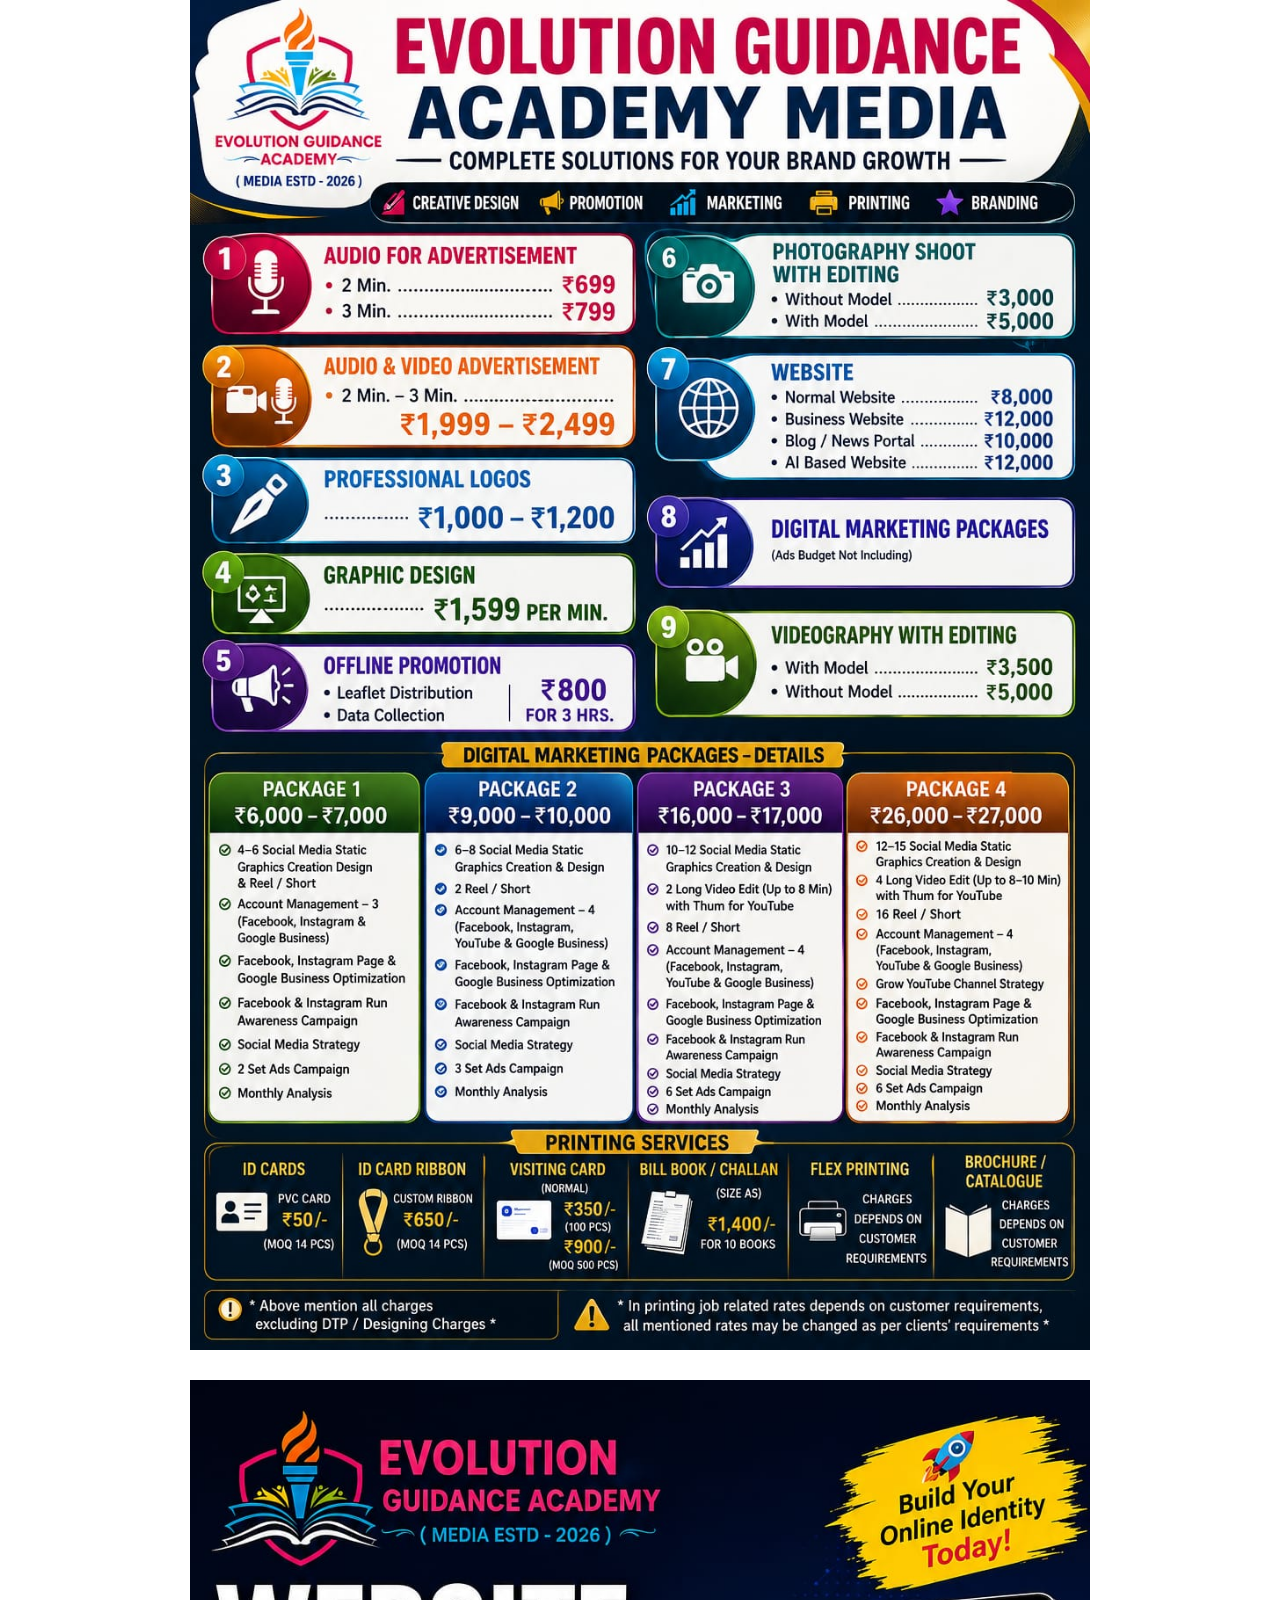
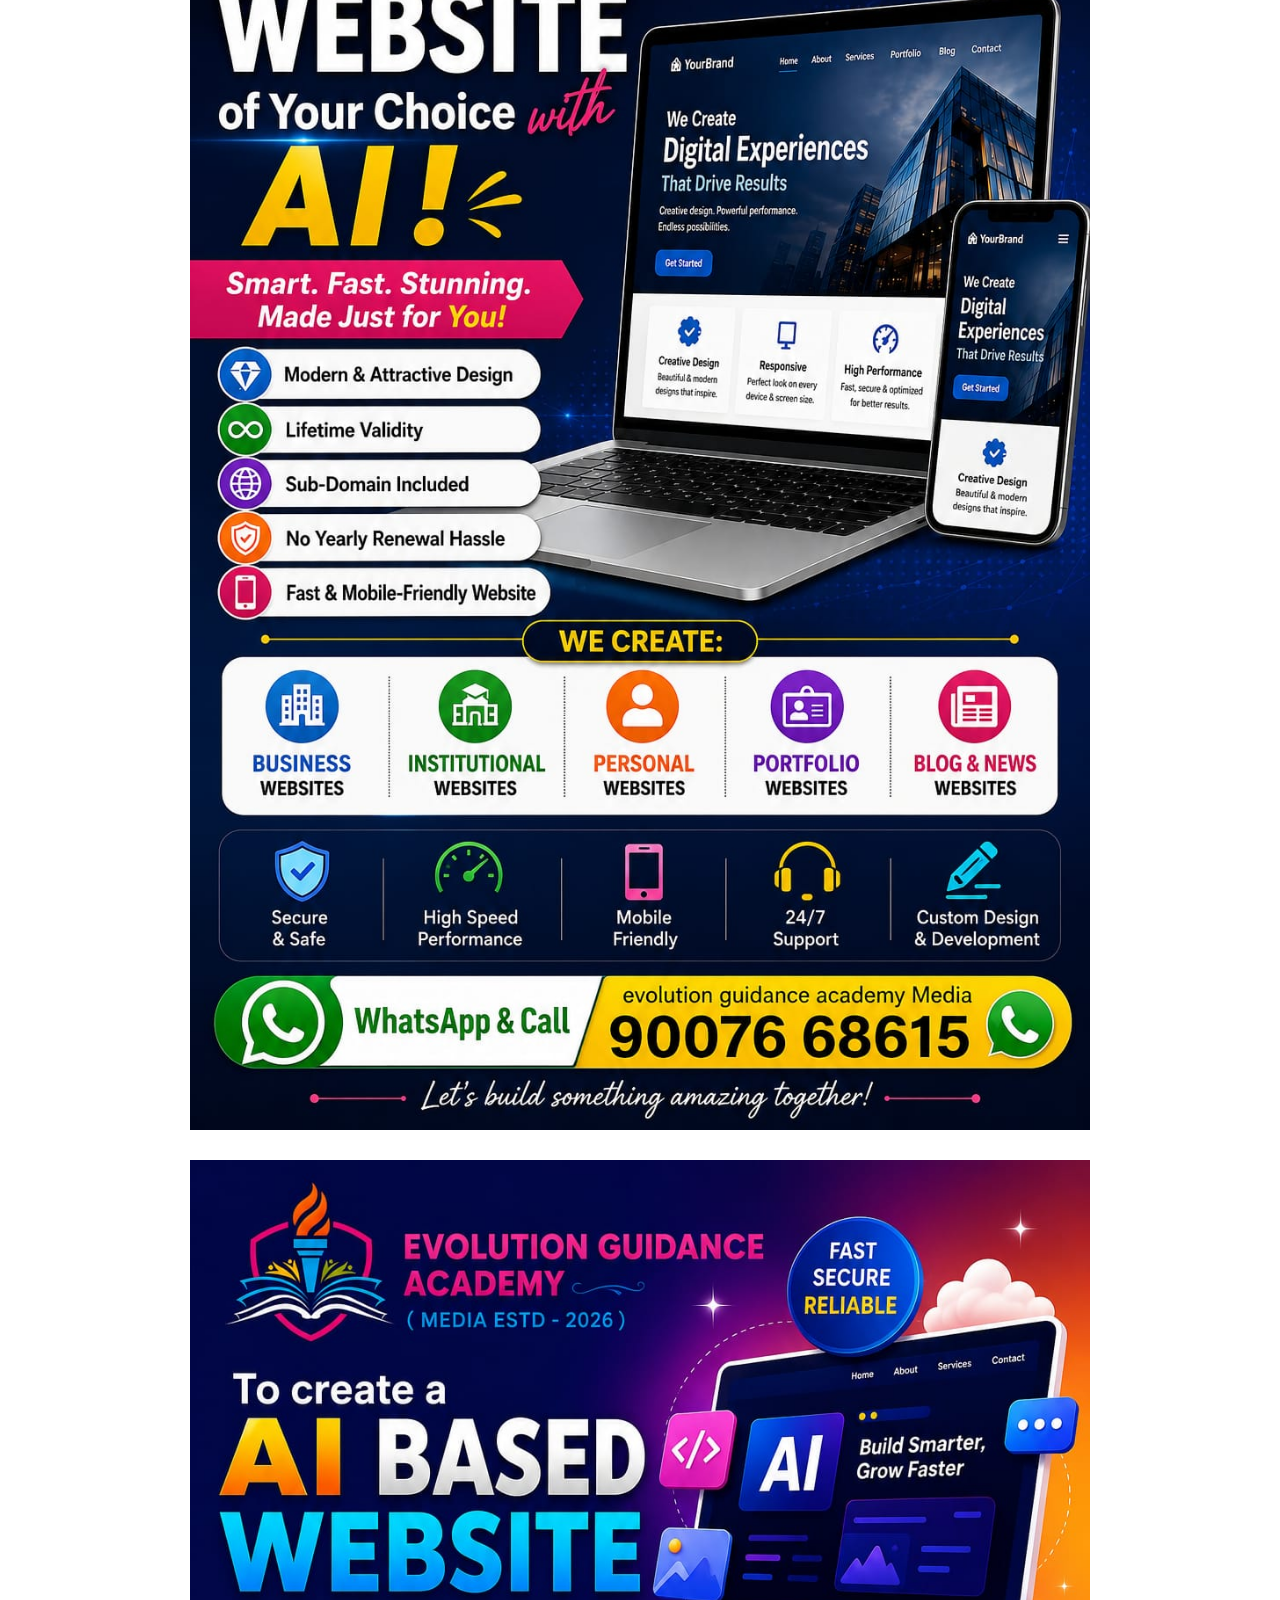
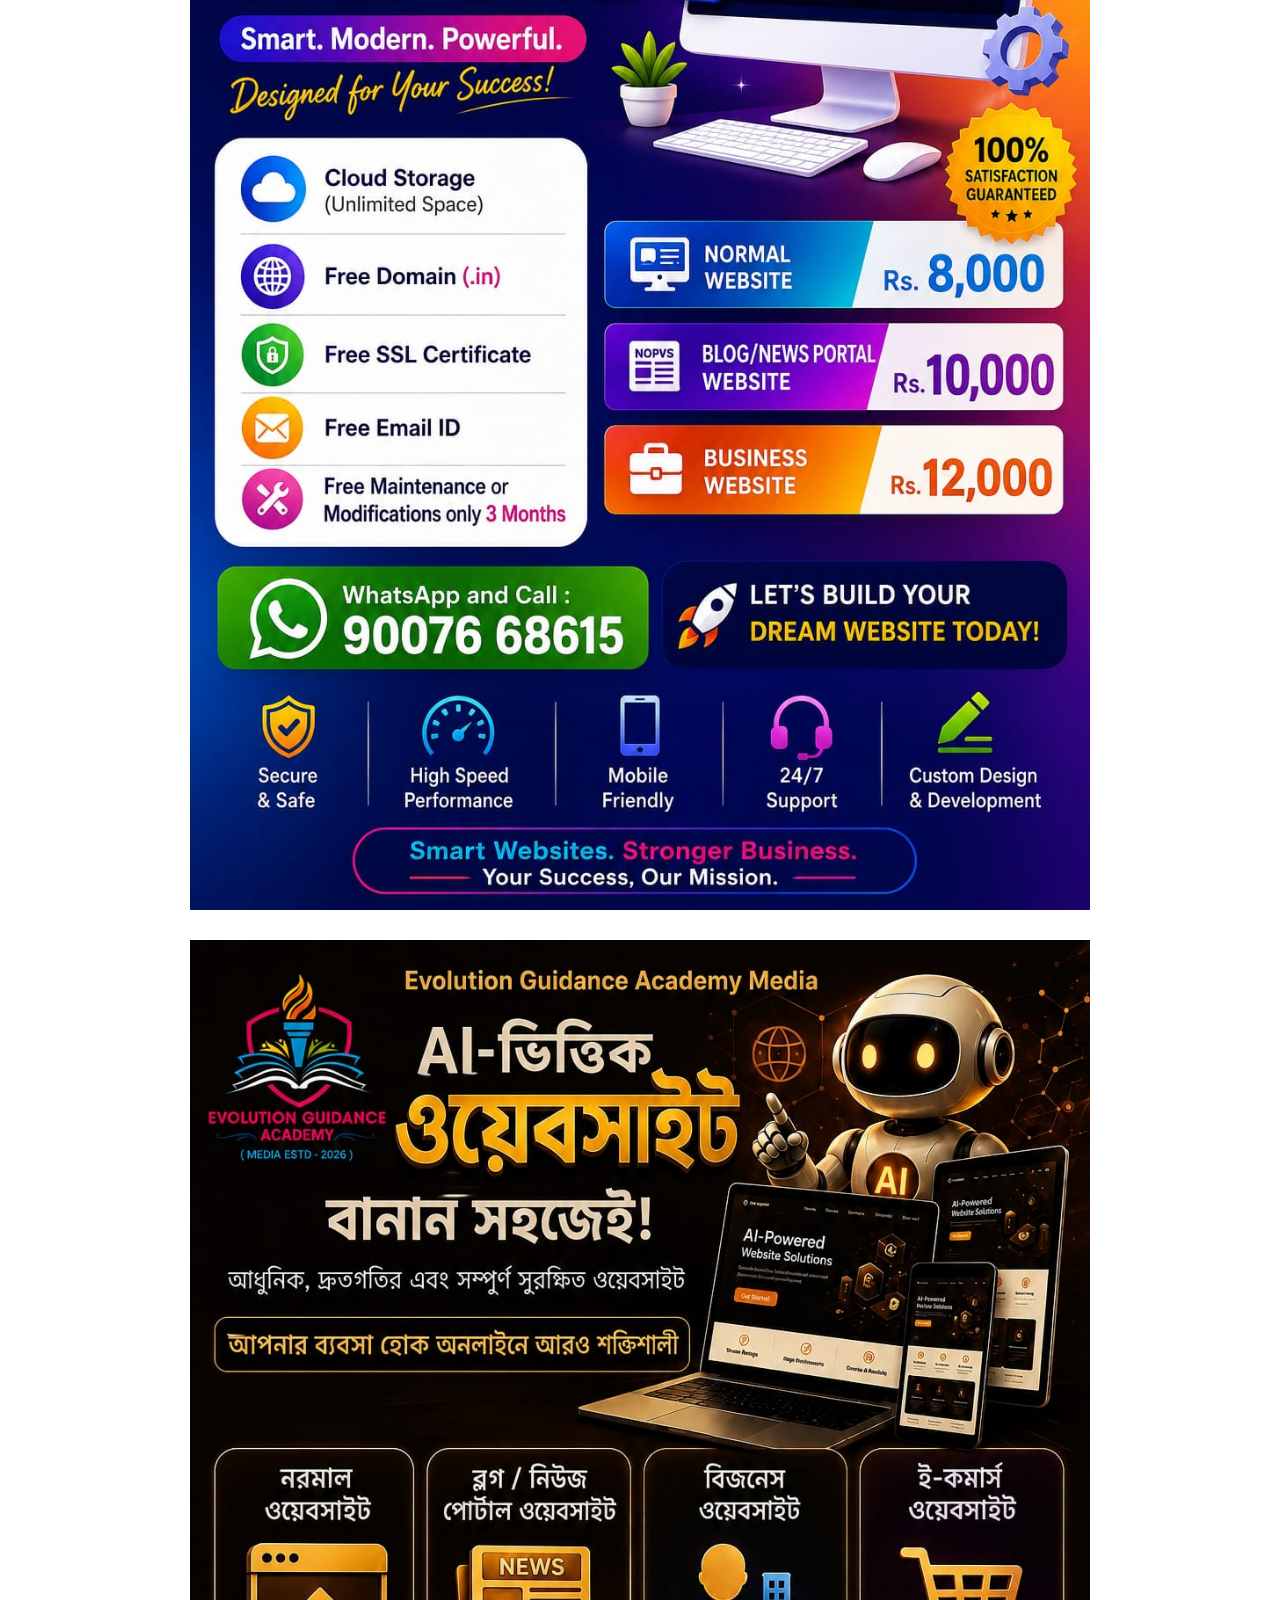
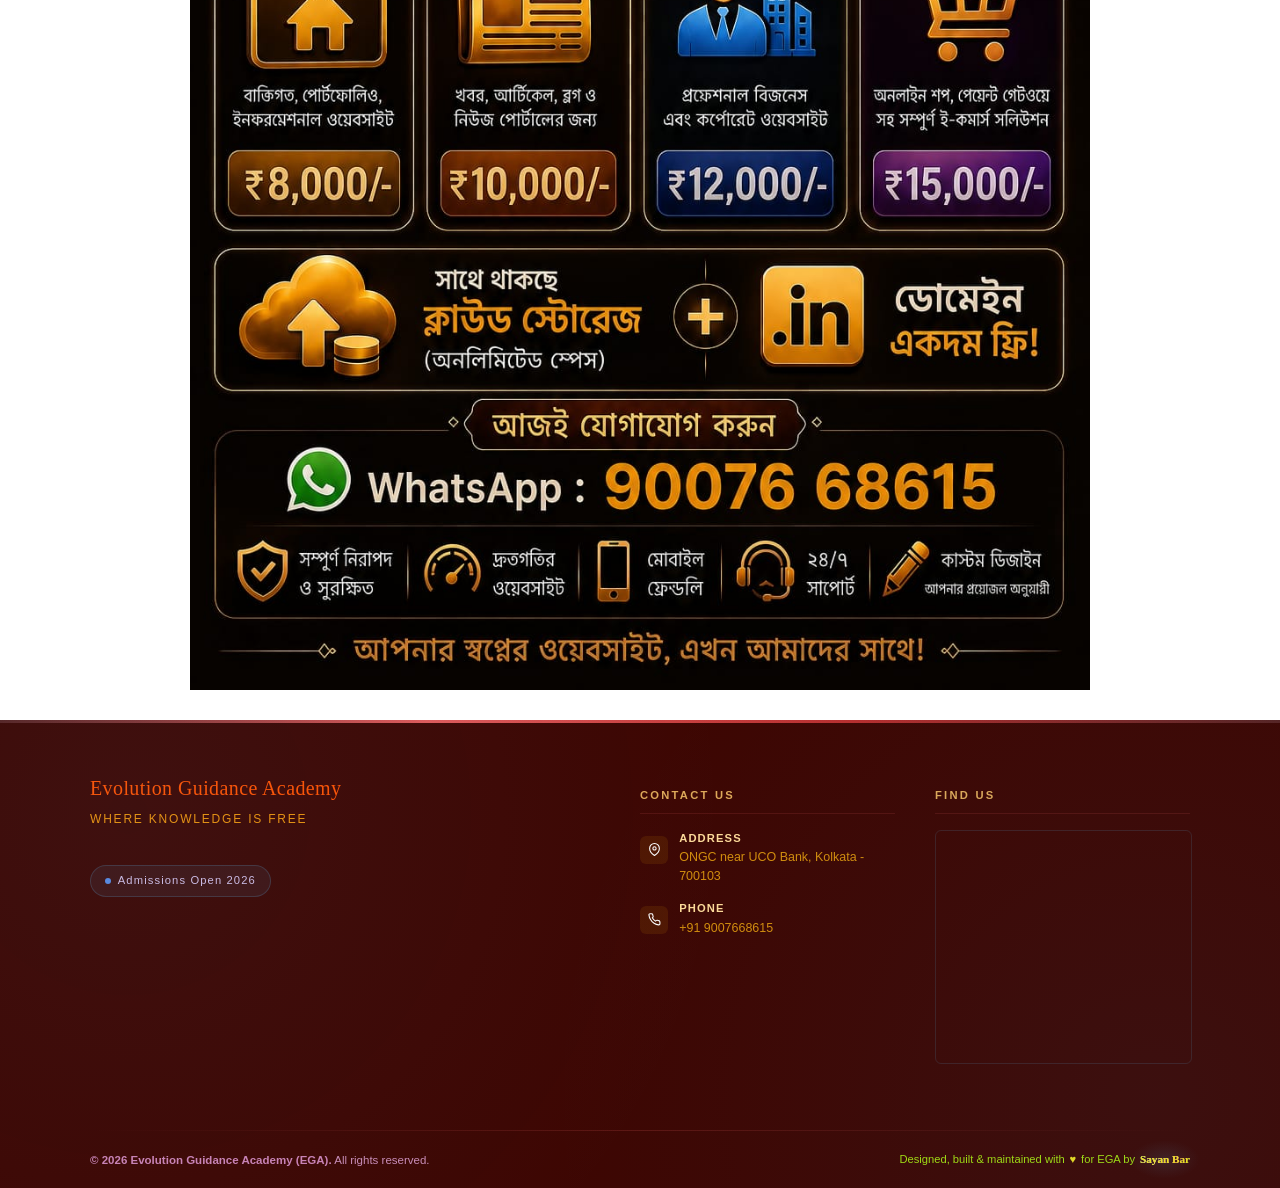
==== commit ca28ff58: "added media route" ====
--- a/m/index.html
+++ b/m/index.html
@@ -19,7 +19,7 @@
             <p id="festive-desc"></p>
         </div>
     </div>
-    <div id="survey-card">
+    <!-- <div id="survey-card">
         <button id="survey-close">✕</button>
         <button id="survey-close2" class="hidden">✕</button>
 
@@ -48,36 +48,19 @@
             <div id="thankyou-content"></div>
         </div>
 
-    </div>
+    </div> -->
 
     <div id="survey-tab">Enquire</div>
 
     <!--Images-->
     <div style="display: block;">
-        <img class="page-img lazy" data-src="files/cLh.webp">
-        <img class="page-img lazy" data-src="files/NKR.webp">
-        <img class="page-img lazy" data-src="files/d6m.webp">
-        <img class="page-img lazy" data-src="files/GBC.webp">
-        <img class="page-img lazy" data-src="files/Rd7.webp">
-        <img class="page-img lazy" data-src="files/wsm.webp">
-        <img class="page-img lazy" data-src="files/881.webp">
-        <img class="page-img lazy" data-src="files/XXW.webp">
-        <img class="page-img lazy" data-src="files/R3j.webp">
-        <img class="page-img lazy" data-src="files/cDS.webp">
-        <img class="page-img lazy" data-src="files/JuR.webp">
-        <img class="page-img lazy" data-src="files/761.webp">
-        <img class="page-img lazy" data-src="files/dEQ.webp">
-        <img class="page-img lazy" data-src="files/yJ9.webp">
-        <img class="page-img lazy" data-src="files/BjC.webp">
-        <img class="page-img lazy" data-src="files/4MJ.webp">
-        <img class="page-img lazy" data-src="files/uWz.webp">
-        <img class="page-img lazy" data-src="files/ZHC.webp">
-        <img class="page-img lazy" data-src="files/tHZ.webp">
-        <img class="page-img lazy" data-src="files/bpa.webp">
-        <img class="page-img lazy" data-src="files/A11.webp">
+        <img class="page-img lazy" data-src="files/211.jpeg">
+        <img class="page-img lazy" data-src="files/212.jpeg">
+        <img class="page-img lazy" data-src="files/213.jpeg">
+        <img class="page-img lazy" data-src="files/214.jpeg">
     </div>
 
-    <div id="pdf-modal-overlay">
+    <!-- <div id="pdf-modal-overlay">
         <div class="download-card" id="download-card">
             <button id="download-close">✕</button>
             <div class="logo" aria-hidden="true">
@@ -89,10 +72,10 @@
             <div class="meta">
                 <span id="pdfSize">10.8 MB</span>
             </div>
-            <hr class="divider" />
+            <hr class="divider" /> -->
 
             <!-- Verification & Download -->
-            <div class="turnstile-wrap">
+            <!-- <div class="turnstile-wrap">
                 <p class="verify-label">Verification Required</p>
                 <div class="turnstile-box">
                     <div id="pdf-turnstile-container" data-theme="light">
@@ -115,14 +98,14 @@
             </div>
 
         </div>
-    </div>
+    </div> -->
 
     <footer>
 
         <div class="footer-topbar"></div>
 
         <!-- ── PDF Download Banner ── -->
-        <div class="footer-pdf-banner">
+        <!-- <div class="footer-pdf-banner">
             <div class="pdf-banner-left">
                 <div class="pdf-icon">
                     <svg width="22" height="22" viewBox="0 0 24 24" fill="none" stroke="#59aedf" stroke-width="1.8"
@@ -147,7 +130,7 @@
                 </svg>
                 Get PDF
             </button>
-        </div>
+        </div> -->
 
         <!-- ── Main Grid ── -->
         <div class="footer-main">
@@ -302,28 +285,6 @@
         images.forEach(img => observer.observe(img));
 
     </script>
-
-    <script src="https://cdn.counter.dev/script.js" data-id="65907582-c48c-4edb-867e-8134a7c446e5"
-        data-utcoffset="6"></script>
-
-    <script async src="https://www.googletagmanager.com/gtag/js?id=G-7N0QQG60R4"></script>
-    <script>
-        window.dataLayer = window.dataLayer || [];
-        function gtag() { dataLayer.push(arguments); }
-        gtag('js', new Date());
-
-        gtag('config', 'G-7N0QQG60R4');
-    </script>
-    <script>
-        const params = new URLSearchParams(window.location.search);
-        const source = params.get("ok") || params.get("ok");
-
-        if (source) {
-            gtag('event', 'qr_scan', {
-                qr_location: source
-            });
-        }
-    </script>
     <script src="script.js"></script>
 </body>
 
--- a/m/styles.css
+++ b/m/styles.css
@@ -240,8 +240,8 @@
 
 /*new*/
 footer {
-  background: #1a3447;
-  color: #a8c4d4;
+  background: #3d0602;
+  color: #d38d0c;
   font-size: .85rem;
   line-height: 1.7;
   position: relative;
@@ -261,7 +261,7 @@
 /* Top accent line */
 .footer-topbar {
   height: 3px;
-  background: linear-gradient(to right, #234457, #59aedf, #2e8cb8, #234457);
+  background: linear-gradient(to right, #572323, #df5959, #b82e2e, #572323);
 }
 
 /* ── PDF Banner ── */
@@ -346,14 +346,14 @@
 .footer-brand .brand-name {
   font-family: 'Playfair Display', serif;
   font-size: 1.25rem;
-  color: #ddeef6;
+  color: #ff5100;
   margin-bottom: .25rem;
   letter-spacing: .02em;
 }
 
 .footer-brand .brand-tagline {
   font-size: .75rem;
-  color: #59aedf;
+  color: #eb910b;
   letter-spacing: .15em;
   text-transform: uppercase;
   margin-bottom: 1rem;
@@ -376,7 +376,7 @@
   border-radius: 20px;
   padding: .35rem .9rem;
   font-size: .7rem;
-  color: #59aedf;
+  color: #d0bce4;
   letter-spacing: .1em;
 }
 
@@ -384,7 +384,7 @@
   width: 6px;
   height: 6px;
   border-radius: 50%;
-  background: #6fdf59;
+  background: #5988df;
   animation: pulse 2s infinite;
 }
 
@@ -406,10 +406,10 @@
   font-weight: 600;
   letter-spacing: .2em;
   text-transform: uppercase;
-  color: #59aedf;
+  color: #dfa959;
   margin-bottom: 1rem;
   padding-bottom: .5rem;
-  border-bottom: 1px solid rgba(89, 174, 223, 0.15);
+  border-bottom: 1px solid rgba(223, 89, 89, 0.15);
 }
 
 .footer-col ul {
@@ -452,7 +452,7 @@
 .contact-icon {
   width: 28px;
   height: 28px;
-  background: rgba(89, 174, 223, 0.1);
+  background: rgba(253, 165, 0, 0.1);
   border-radius: 6px;
   display: flex;
   align-items: center;
@@ -462,18 +462,18 @@
 }
 
 .contact-icon svg {
-  color: #59aedf;
+  color: #fdfdfd;
 }
 
 .contact-text {
   font-size: .78rem;
-  color: #7a9fb5;
+  color: #d38d0c;
   line-height: 1.5;
 }
 
 .contact-text strong {
   display: block;
-  color: #a8c4d4;
+  color: #ffdb99;
   font-size: .7rem;
   text-transform: uppercase;
   letter-spacing: .1em;
@@ -486,7 +486,7 @@
   margin: 0 auto;
   height: 1px;
   margin-top: 95px;
-  background: linear-gradient(to right, transparent, rgba(89, 174, 223, 0.2), transparent);
+  background: linear-gradient(to right, transparent, rgba(223, 89, 89, 0.2), transparent);
 }
 
 /* ── Bottom bar ── */
@@ -503,12 +503,12 @@
 
 .footer-bottom .copyright {
   font-size: .72rem;
-  color: #4d7a94;
+  color: #ca8db8;
   line-height: 1.6;
 }
 
 .footer-bottom .copyright strong {
-  color: #6a9ab5;
+  color: #ca82b5;
 }
 
 .footer-bottom .legal-links {
@@ -530,14 +530,14 @@
 
 .footer-bottom .made-by {
   font-size: .7rem;
-  color: #3d6278;
+  color: #a9eb0ff1;
   display: flex;
   align-items: center;
   gap: .3rem;
 }
 
 .made-by span {
-  color: #59aedf;
+  color: #ebdd1e;
 }
 
 /* ── Responsive ── */
@@ -614,7 +614,7 @@
   font-weight: 600;
   font-size: 0.7rem;
   color: transparent;
-  background: linear-gradient(135deg, #7ecfed 0%, #ffffff 40%, #59aedf 70%, #2e8cb8 100%);
+  background: linear-gradient(135deg, #7ecfed 0%, #ffffff 40%, #df59b2 70%, #33f30d 100%);
   -webkit-background-clip: text;
   background-clip: text;
   display: inline-block;
@@ -671,7 +671,7 @@
   width: 3px;
   height: 3px;
   border-radius: 50%;
-  background: #59aedf;
+  background: #4cfc06;
   opacity: 0;
 }
 
@@ -687,7 +687,7 @@
   animation: floatP 2s ease 2.5s infinite;
   width: 2px;
   height: 2px;
-  background: #7ecfed;
+  background: #f7e602;
 }
 
 .p:nth-child(3) {
@@ -1103,10 +1103,10 @@
   font-weight: 600;
   letter-spacing: .2em;
   text-transform: uppercase;
-  color: #59aedf;
+  color: #dfa959;
   margin-bottom: 1rem;
   padding-bottom: .5rem;
-  border-bottom: 1px solid rgba(89, 174, 223, 0.15);
+  border-bottom: 1px solid rgba(223, 89, 89, 0.15);
   display: flex;
   align-items: center;
   justify-content: space-between;
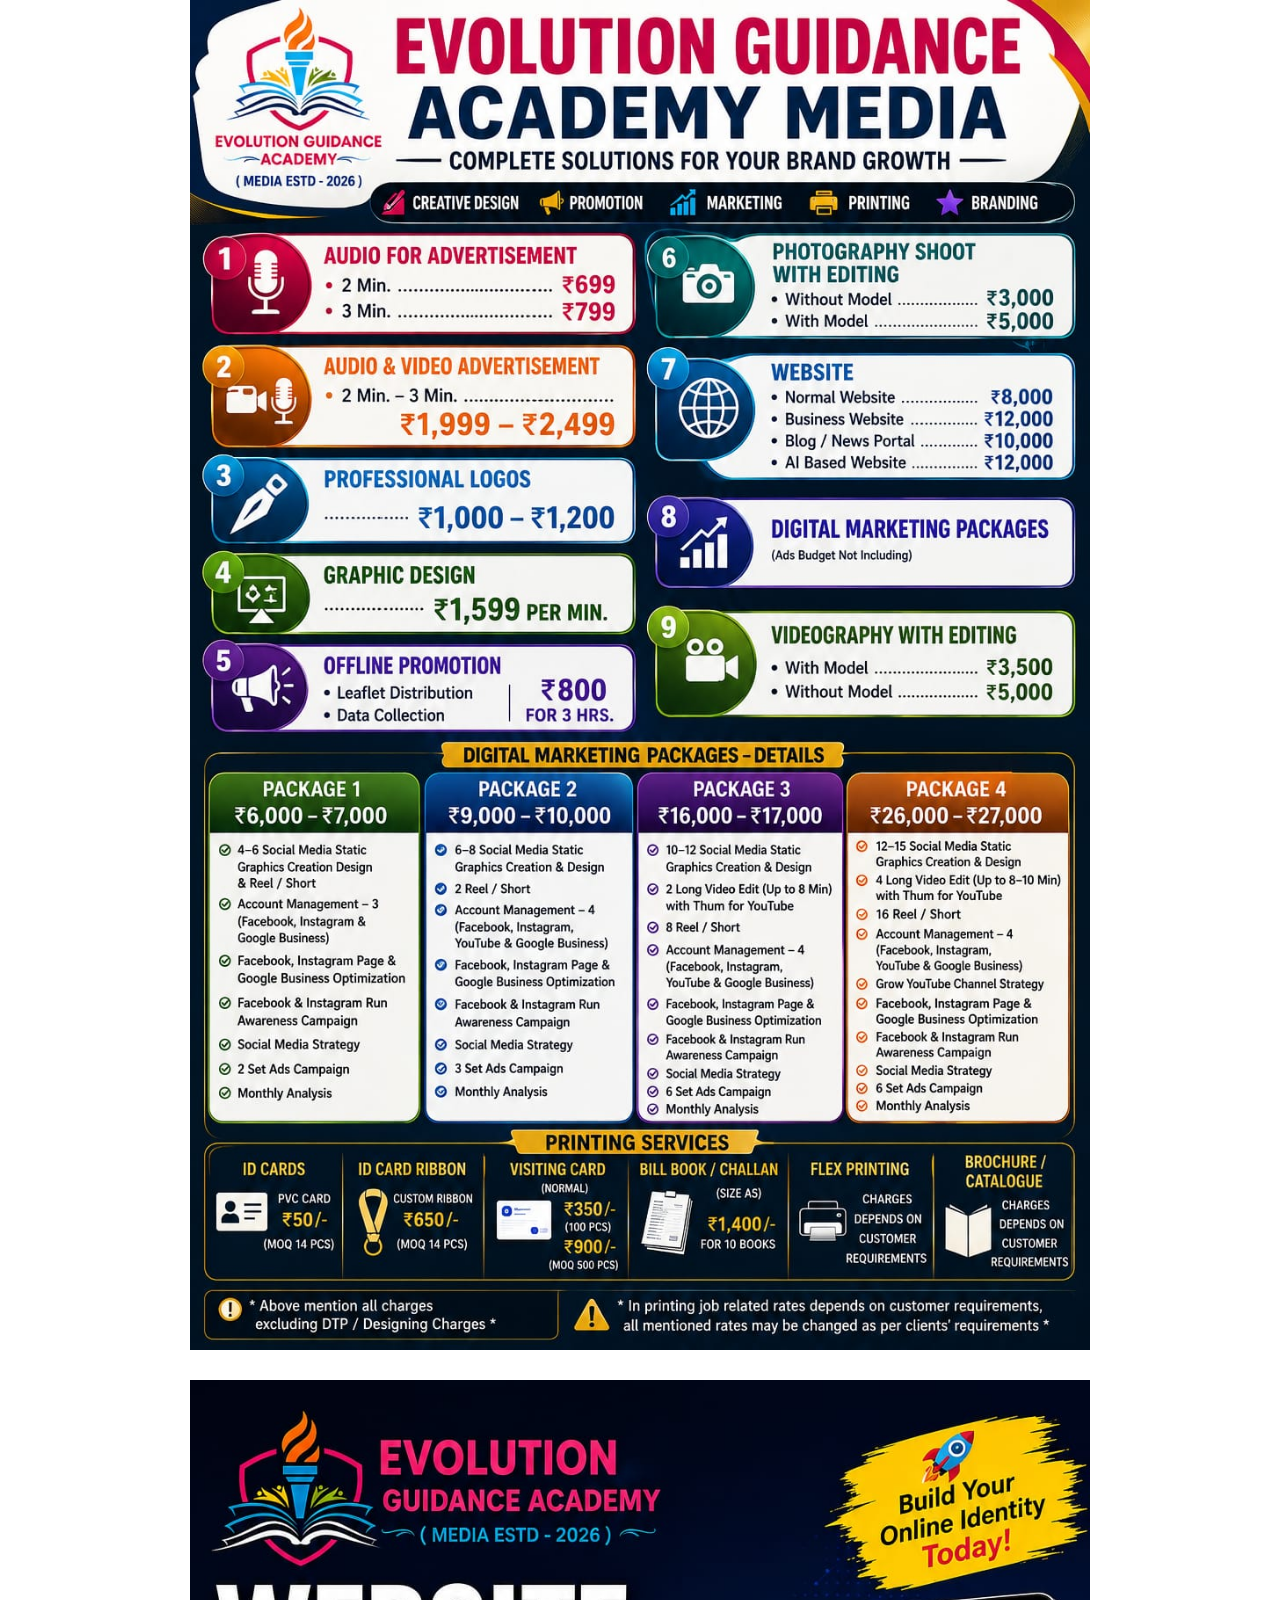
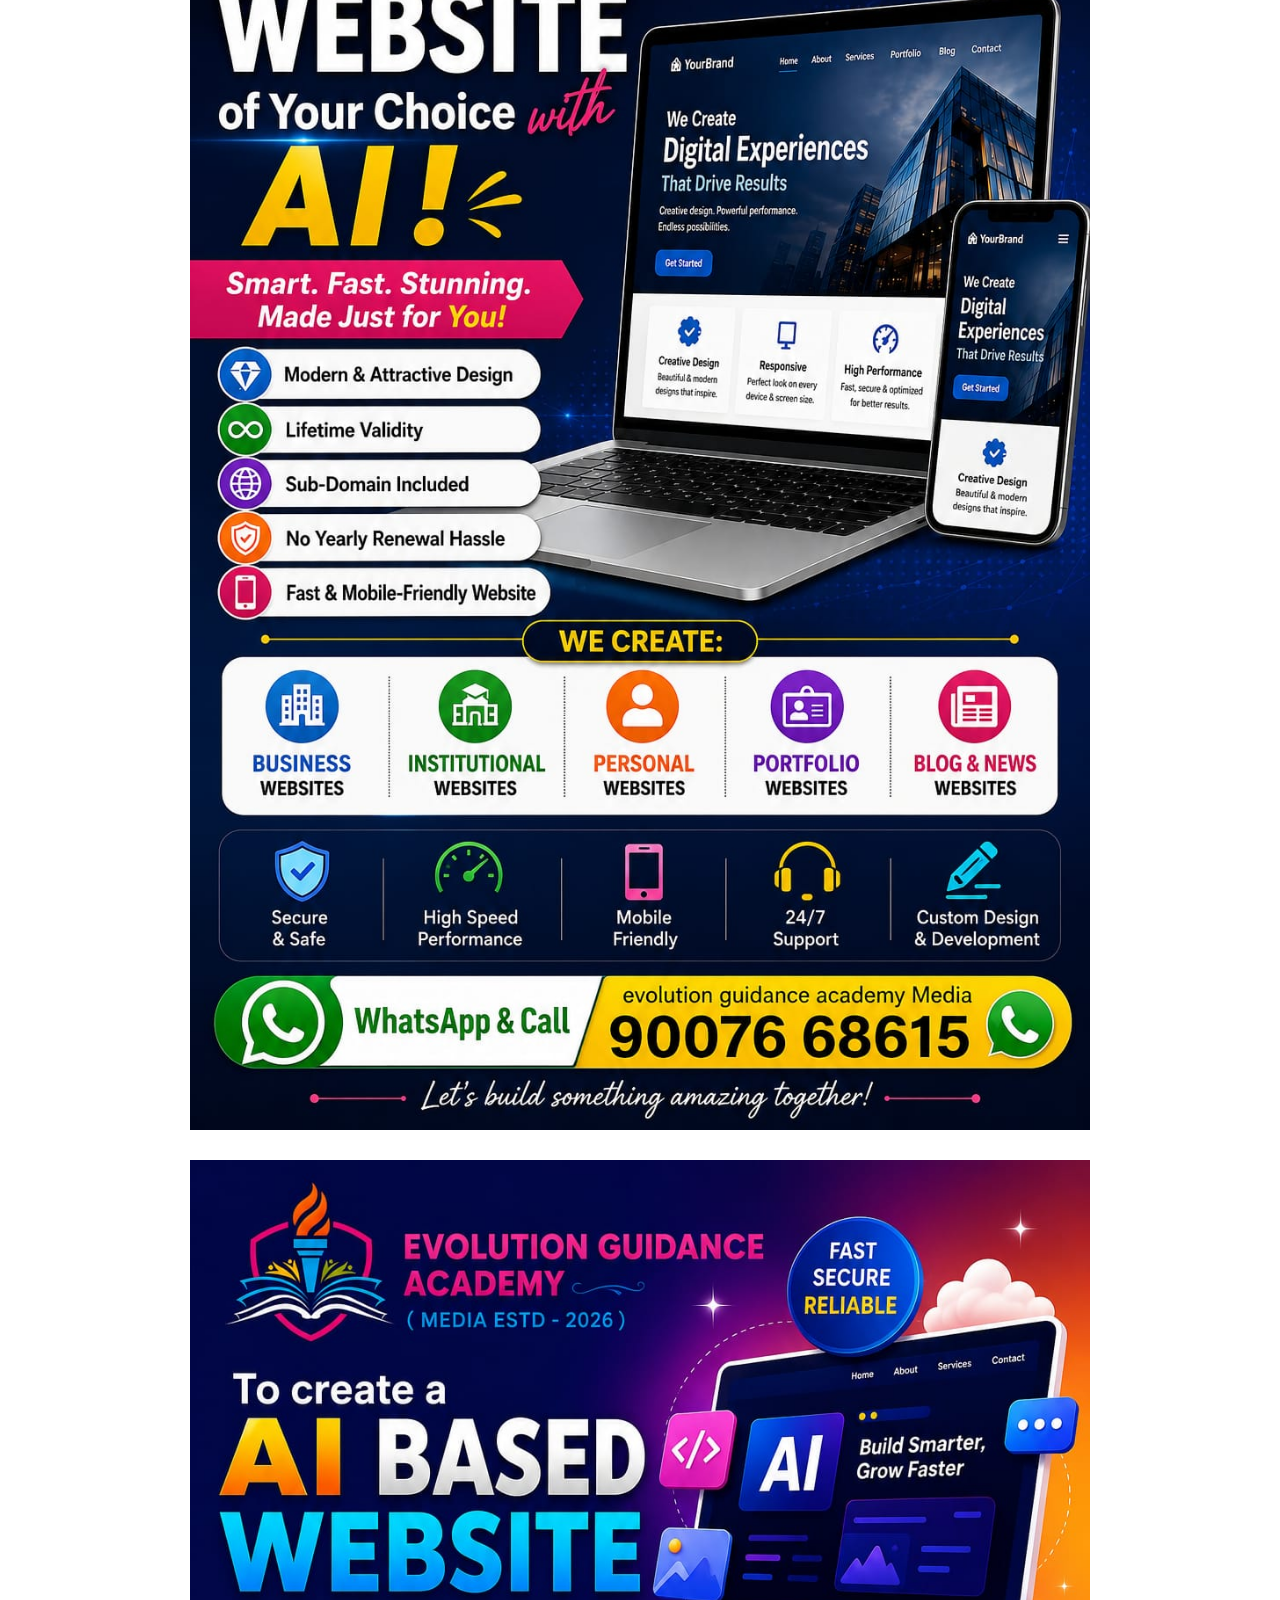
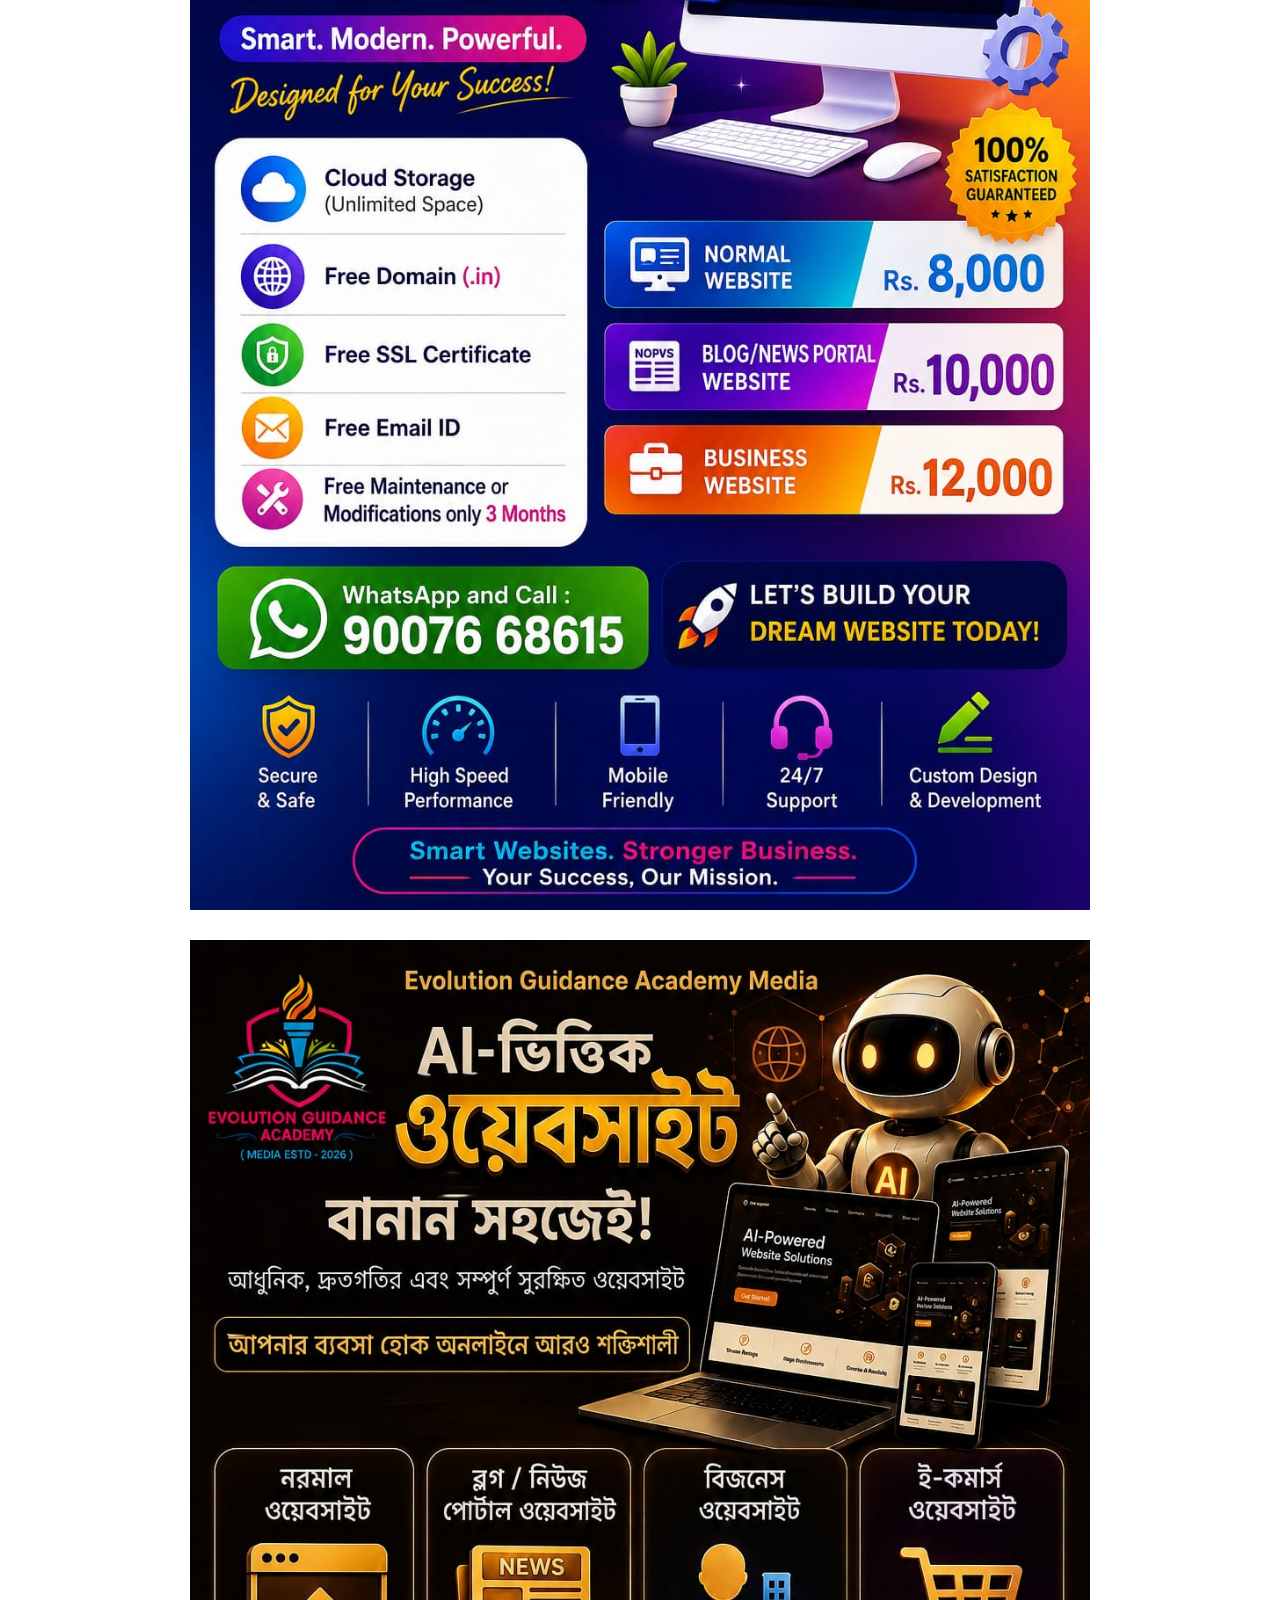
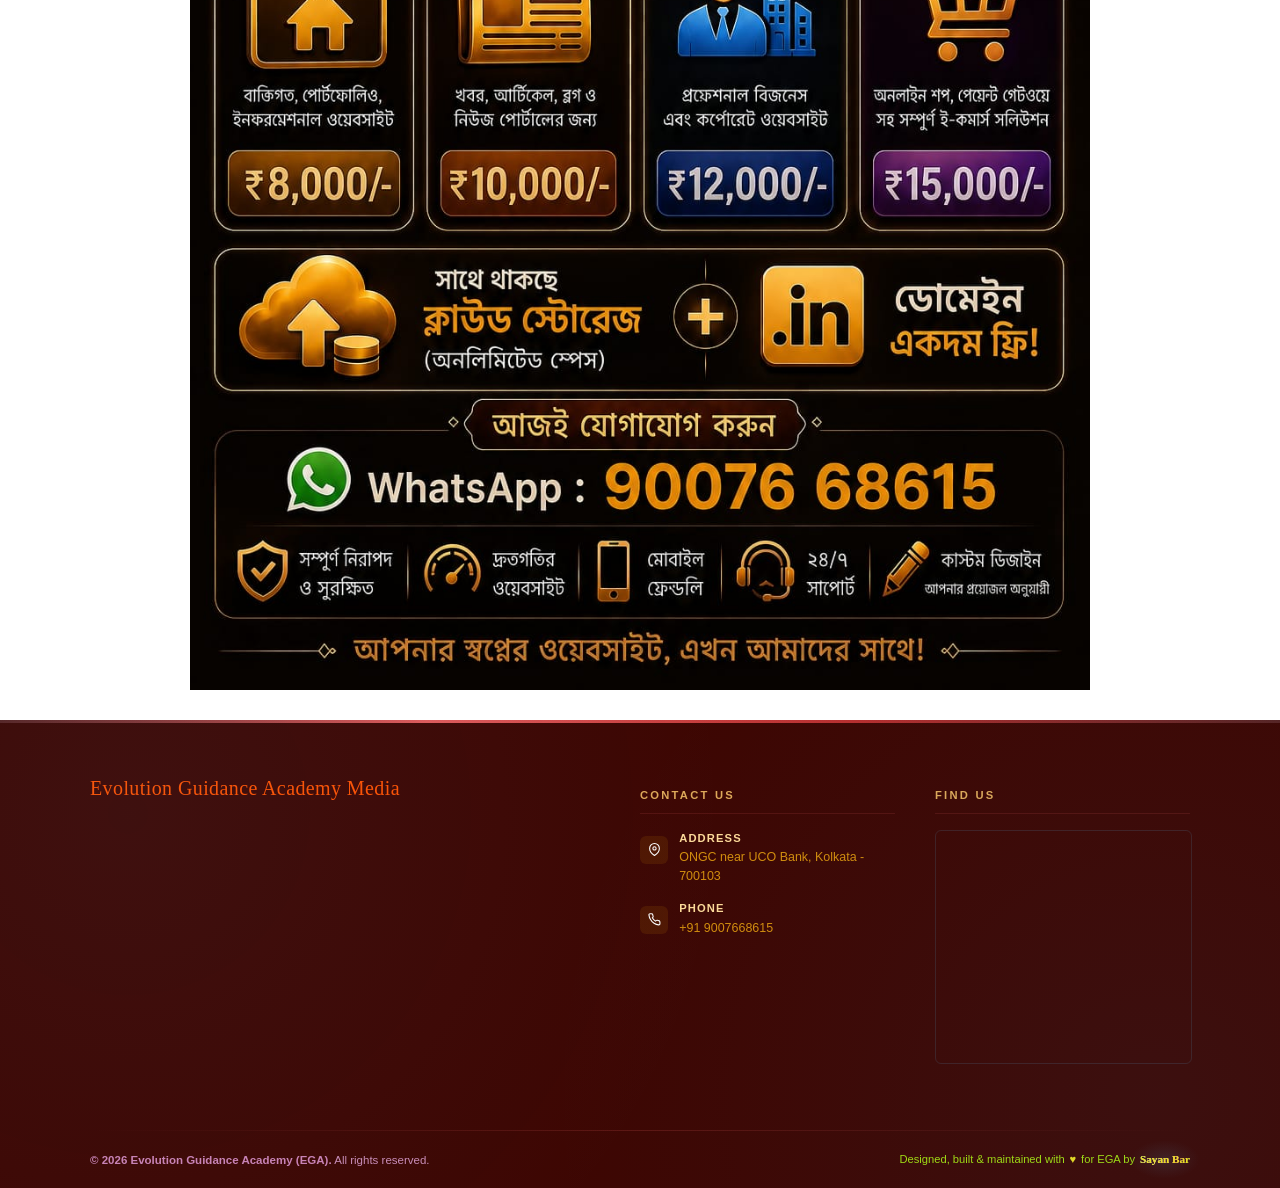
==== commit bfa1f998: "title fix" ====
--- a/m/index.html
+++ b/m/index.html
@@ -137,13 +137,13 @@
 
             <!-- Brand -->
             <div class="footer-brand footer-col">
-                <div class="brand-name">Evolution Guidance Academy</div>
-                <div class="brand-tagline">Where Knowledge is Free</div>
+                <div class="brand-name">Evolution Guidance Academy Media</div>
+                <!-- <div class="brand-tagline">Where Knowledge is Free</div> -->
                 <p></p>
-                <div class="brand-badge">
+                <!-- <div class="brand-badge">
                     <span class="badge-dot"></span>
                     Admissions Open 2026
-                </div>
+                </div> -->
             </div>
 
             <!-- Contact -->
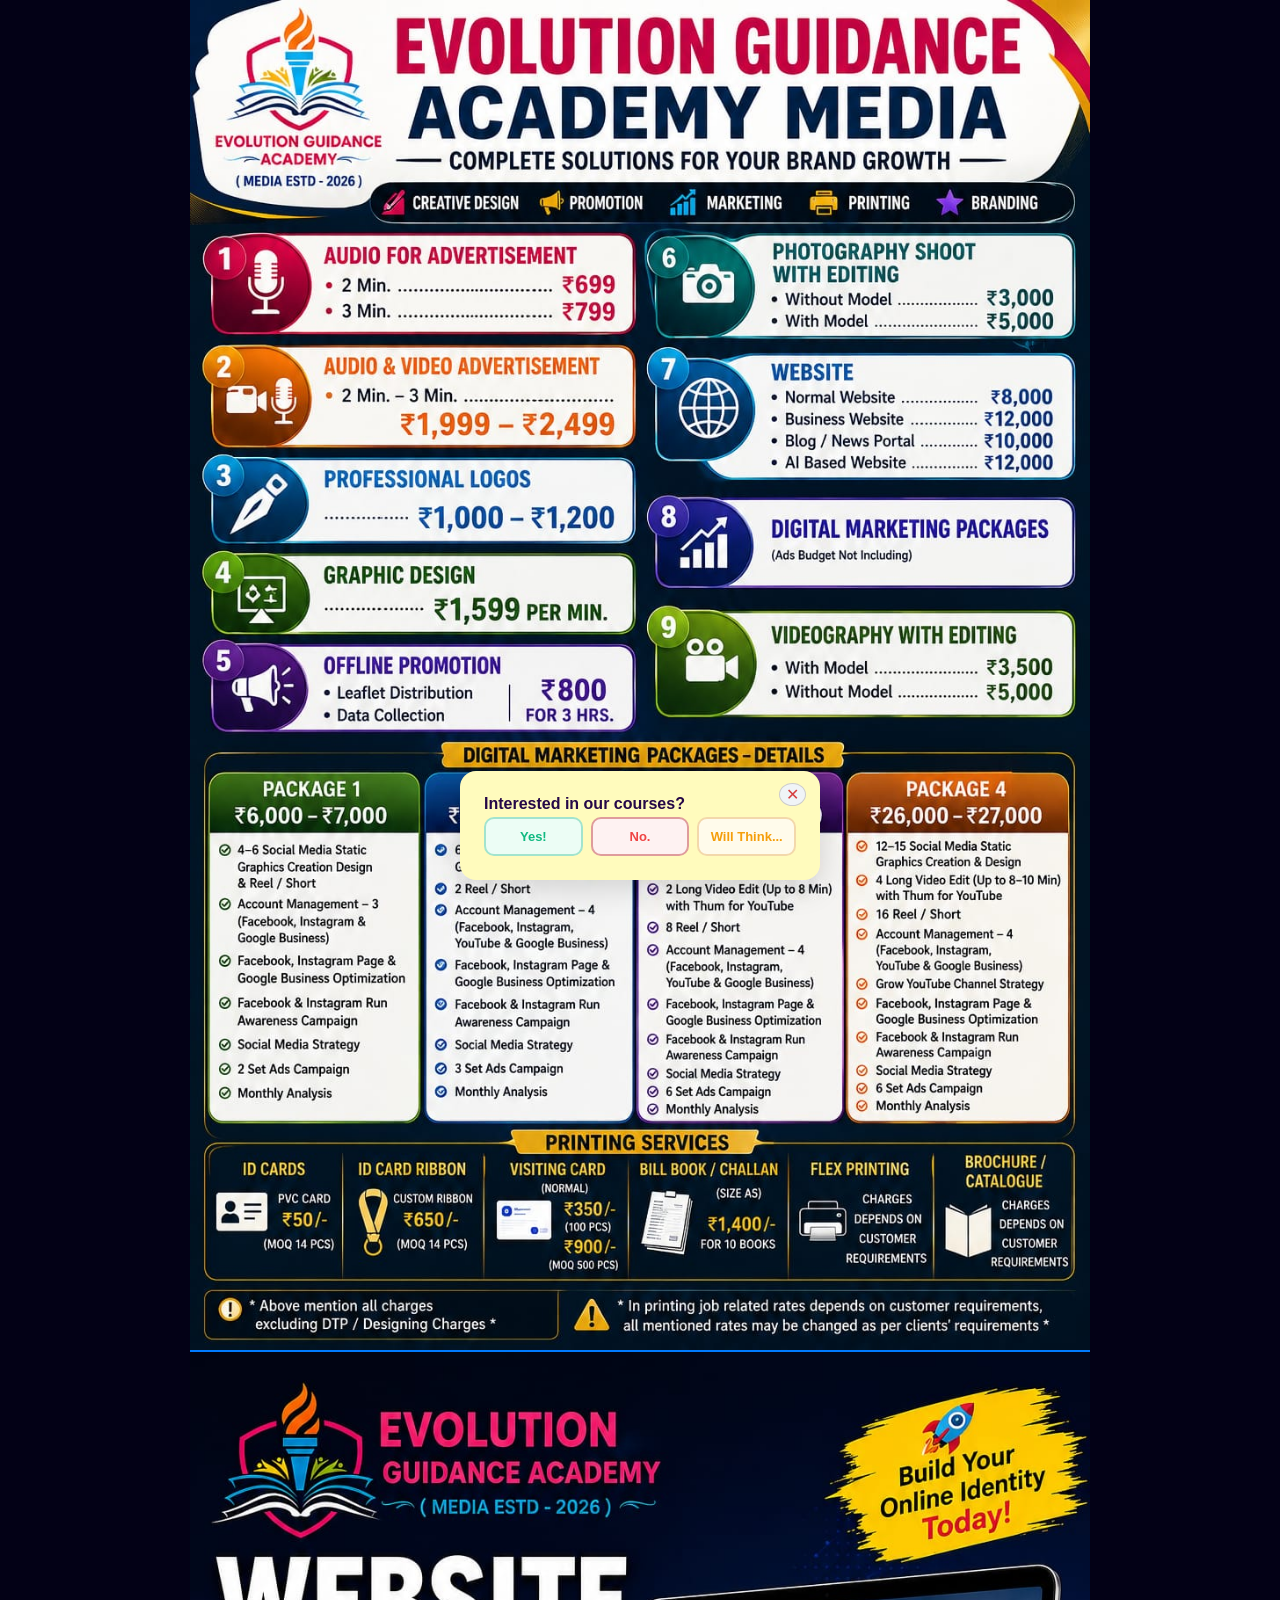
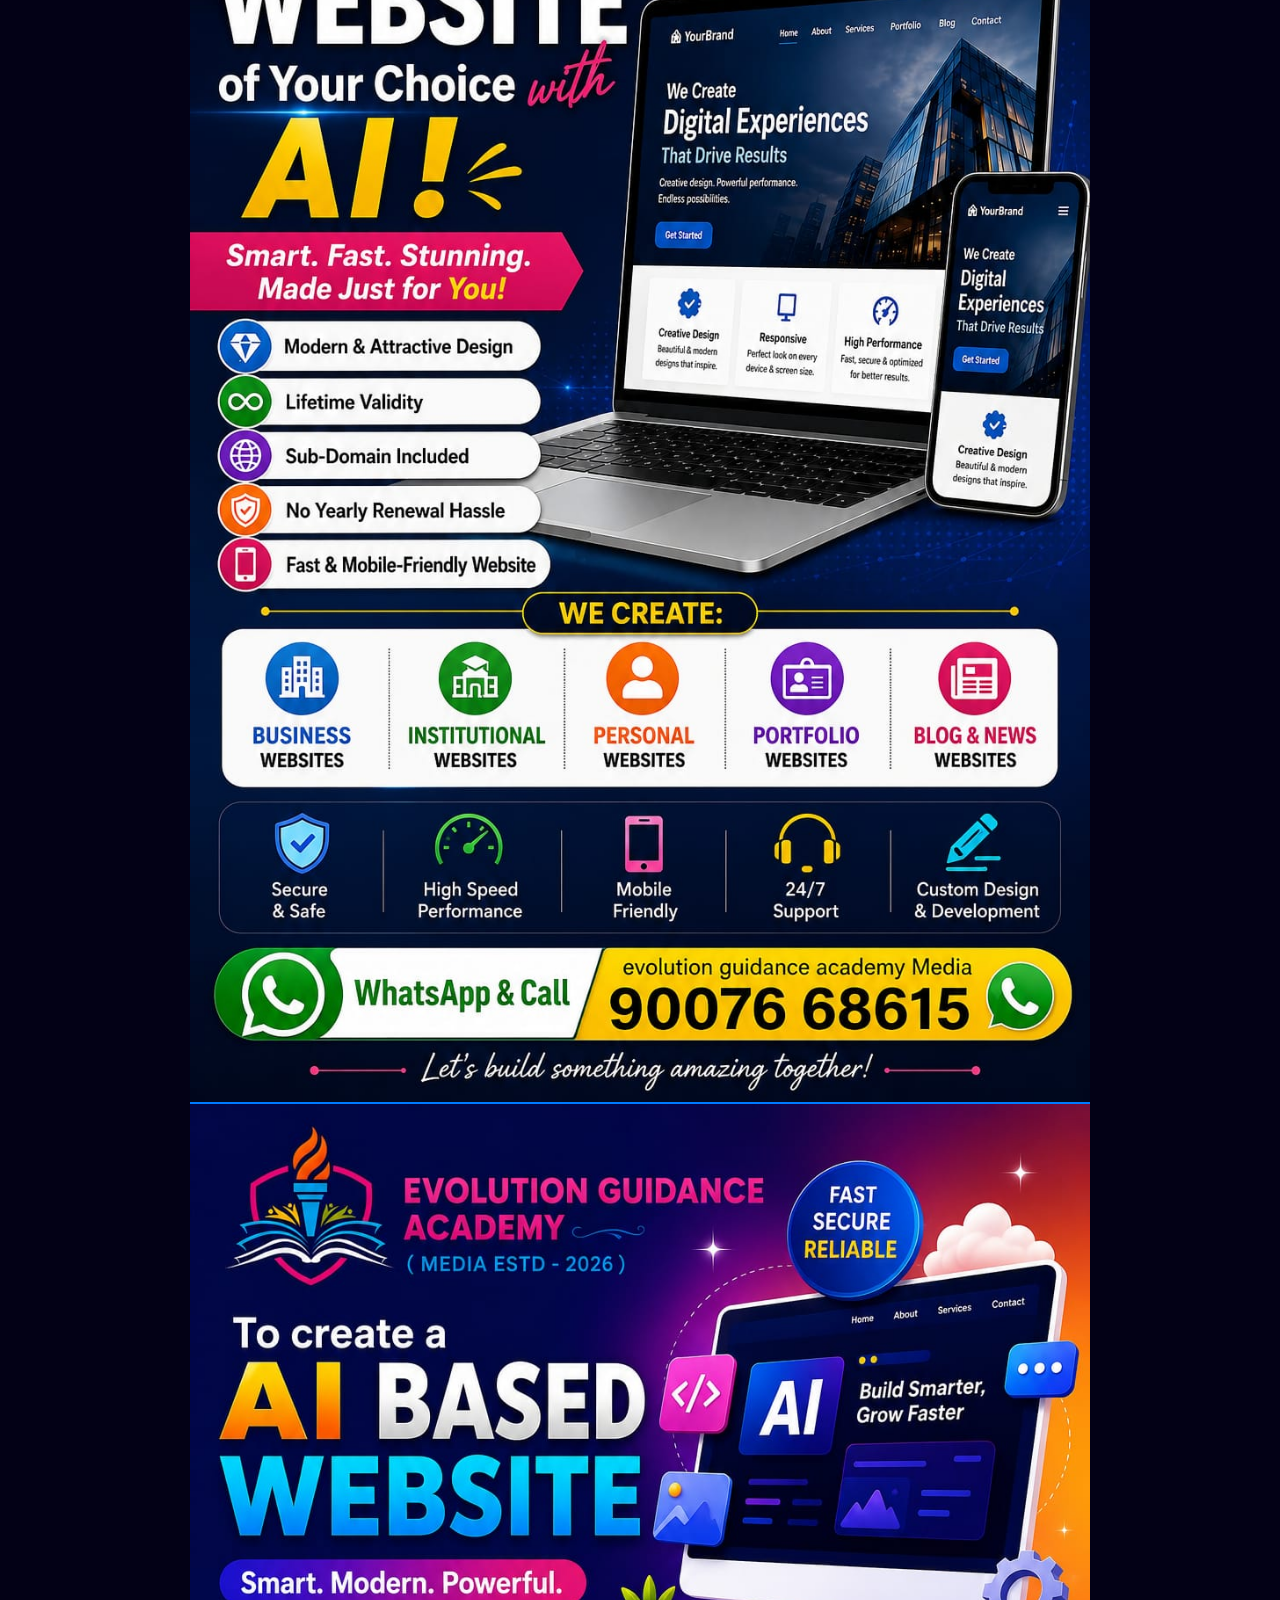
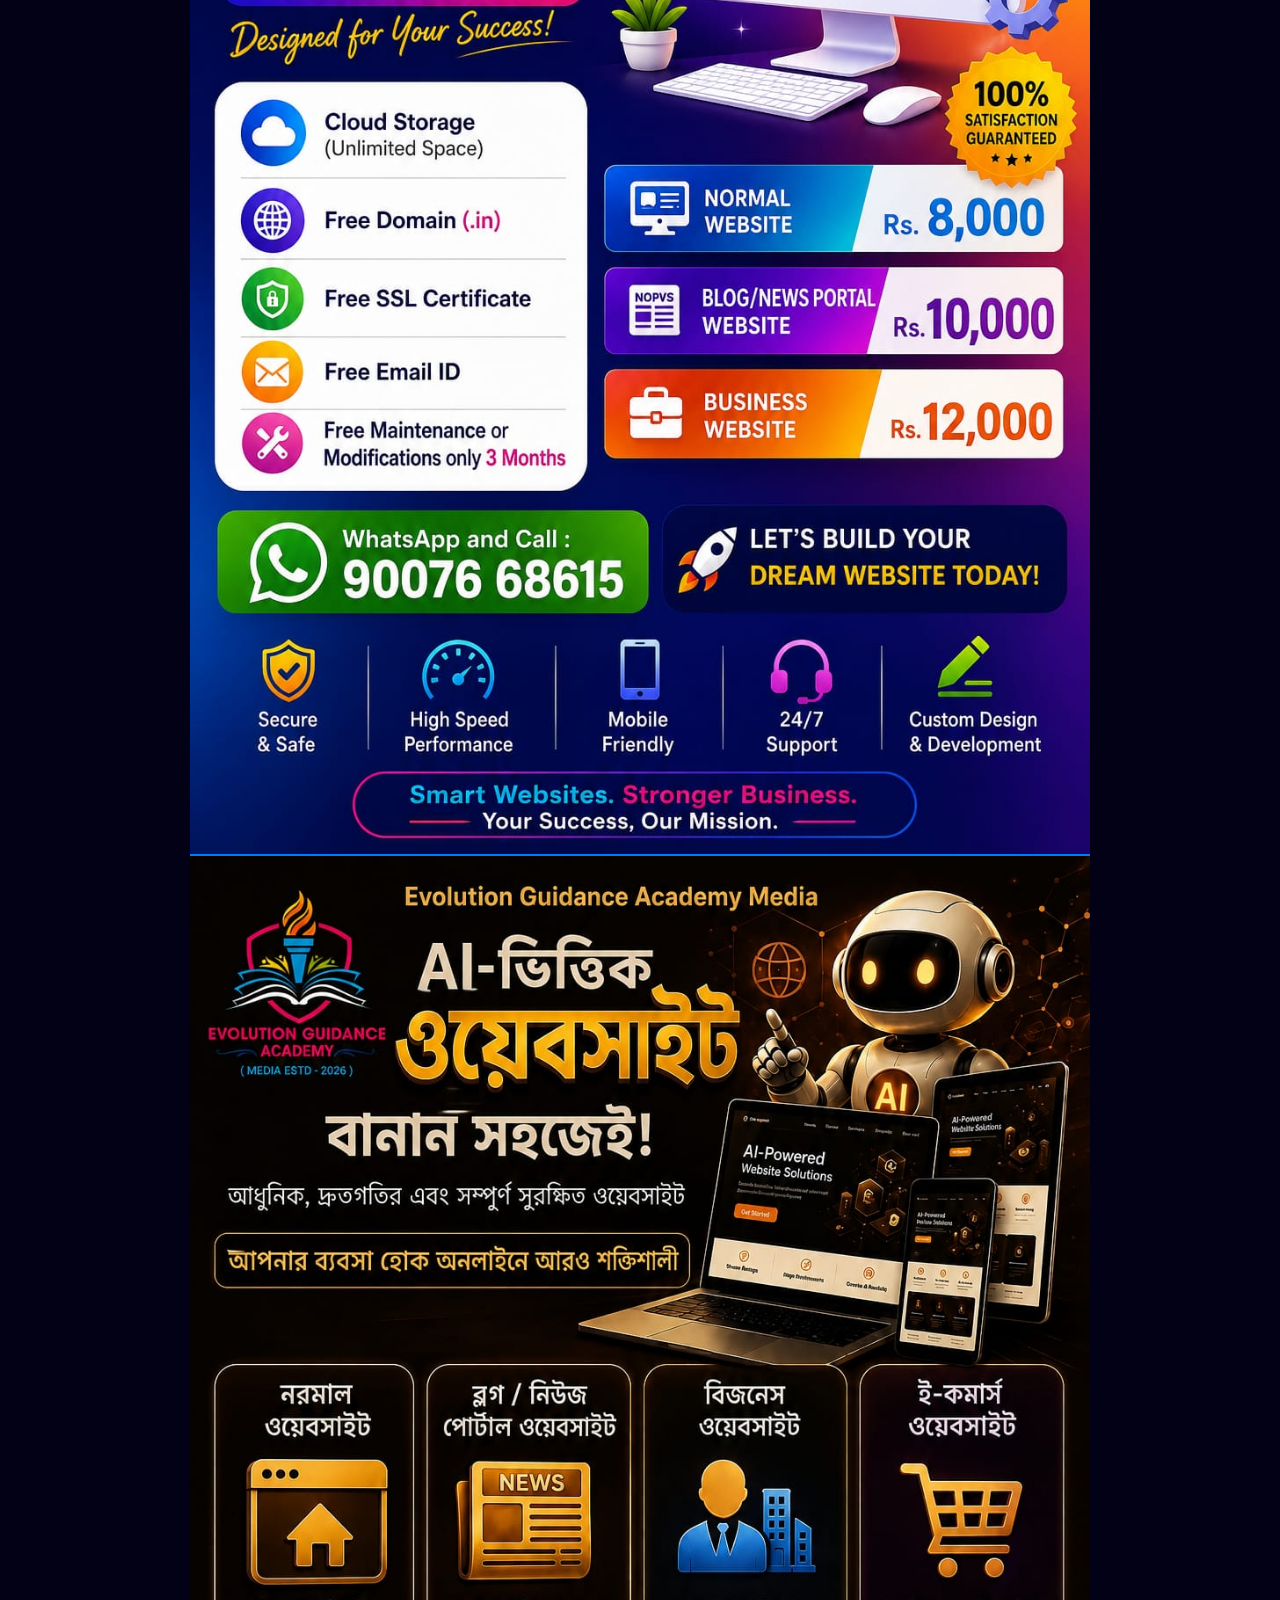
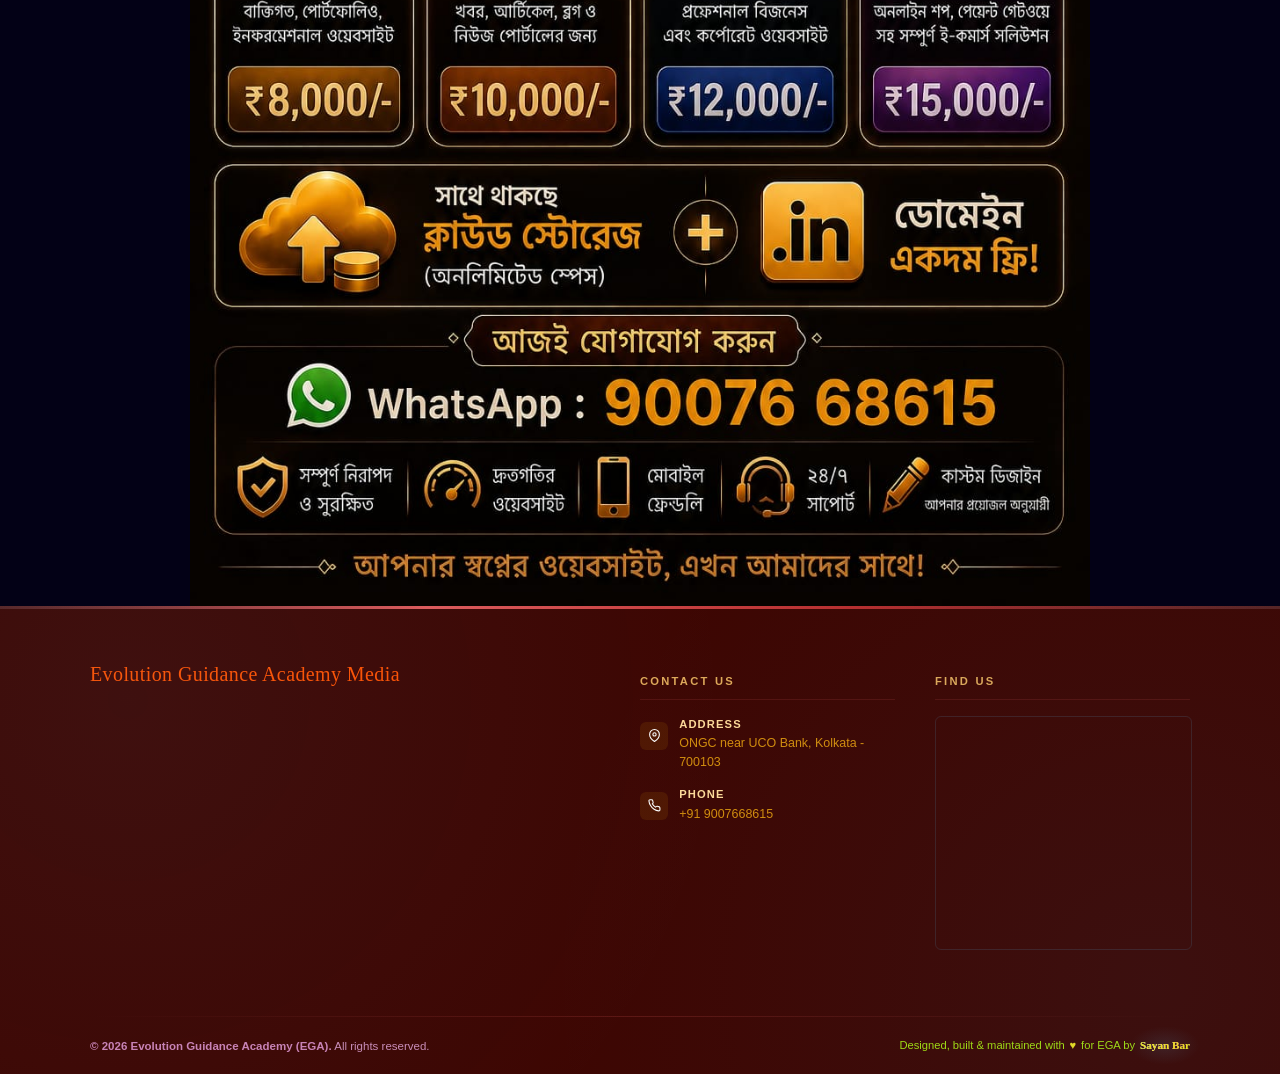
==== commit c13b4bfc: "form ui" ====
--- a/m/index.html
+++ b/m/index.html
@@ -19,7 +19,7 @@
             <p id="festive-desc"></p>
         </div>
     </div>
-    <!-- <div id="survey-card">
+    <div id="survey-card">
         <button id="survey-close">✕</button>
         <button id="survey-close2" class="hidden">✕</button>
 
@@ -32,11 +32,11 @@
             </div>
         </div>
         <div id="stage-2" class="hidden survey-card">
-            <h3>Great! Tell us about Yourself</h3>
+            <h3>Great! Connect with us</h3>
             <input type="text" id="s-name" placeholder="Your Name" autocapitalize="words" autocomplete="name"
                 autocorrect="off" />
-            <input type="text" id="i-name" placeholder="Your School/College name" autocapitalize="words" />
-            <input type="text" id="c-name" placeholder="Interested Subject/Course" autocapitalize="words" />
+            <input type="text" id="i-name" placeholder="Company Name" autocapitalize="words" />
+            <input type="text" id="c-name" placeholder="Services Interested In" autocapitalize="words" />
             <div class="phone-input-tab">
                 <span id="country-code">+91</span>
                 <input type="tel" id="s-phone" placeholder="Phone Number" autocomplete="tel" />
@@ -48,7 +48,7 @@
             <div id="thankyou-content"></div>
         </div>
 
-    </div> -->
+    </div>
 
     <div id="survey-tab">Enquire</div>
 
@@ -60,77 +60,9 @@
         <img class="page-img lazy" data-src="files/214.jpeg">
     </div>
 
-    <!-- <div id="pdf-modal-overlay">
-        <div class="download-card" id="download-card">
-            <button id="download-close">✕</button>
-            <div class="logo" aria-hidden="true">
-                <img src="files/GLA.png" />
-            </div>
-            <h1>Evolution Guidance Academy</h1>
-            <p class="subtitle">PDF Download</p>
-
-            <div class="meta">
-                <span id="pdfSize">10.8 MB</span>
-            </div>
-            <hr class="divider" /> -->
-
-            <!-- Verification & Download -->
-            <!-- <div class="turnstile-wrap">
-                <p class="verify-label">Verification Required</p>
-                <div class="turnstile-box">
-                    <div id="pdf-turnstile-container" data-theme="light">
-                    </div>
-                </div>
-            </div>
-            <button class="btn-download" id="dlBtn" disabled aria-disabled="true">
-                <div id="downloadIcon">
-                    <svg width="16" height="16" viewBox="0 0 24 24" fill="none" stroke="currentColor" stroke-width="2"
-                        stroke-linecap="round" stroke-linejoin="round" aria-hidden="true">
-                        <path d="M21 15v4a2 2 0 0 1-2 2H5a2 2 0 0 1-2-2v-4" />
-                        <polyline points="7 10 12 15 17 10" />
-                        <line x1="12" y1="15" x2="12" y2="3" />
-                    </svg>
-                </div>
-                <div id="btn-download-txt">Download</div>
-            </button>
-            <div class="success-msg" id="successMsg" role="status" aria-live="polite">
-                - Your download has been authorised -
-            </div>
-
-        </div>
-    </div> -->
-
     <footer>
 
         <div class="footer-topbar"></div>
-
-        <!-- ── PDF Download Banner ── -->
-        <!-- <div class="footer-pdf-banner">
-            <div class="pdf-banner-left">
-                <div class="pdf-icon">
-                    <svg width="22" height="22" viewBox="0 0 24 24" fill="none" stroke="#59aedf" stroke-width="1.8"
-                        stroke-linecap="round" stroke-linejoin="round">
-                        <path d="M14 2H6a2 2 0 0 0-2 2v16a2 2 0 0 0 2 2h12a2 2 0 0 0 2-2V8z" />
-                        <polyline points="14 2 14 8 20 8" />
-                        <line x1="12" y1="18" x2="12" y2="12" />
-                        <polyline points="9 15 12 18 15 15" />
-                    </svg>
-                </div>
-                <div class="pdf-banner-text">
-                    <strong>Download Our Full Prospectus</strong>
-                    <span>Courses, fees, faculty & everything you need to know about EGA — all in one PDF.</span>
-                </div>
-            </div>
-            <button onclick="openPdfModal()" class="pdf-download-btn">
-                <svg width="14" height="14" viewBox="0 0 24 24" fill="none" stroke="currentColor" stroke-width="2.5"
-                    stroke-linecap="round" stroke-linejoin="round">
-                    <path d="M21 15v4a2 2 0 0 1-2 2H5a2 2 0 0 1-2-2v-4" />
-                    <polyline points="7 10 12 15 17 10" />
-                    <line x1="12" y1="15" x2="12" y2="3" />
-                </svg>
-                Get PDF
-            </button>
-        </div> -->
 
         <!-- ── Main Grid ── -->
         <div class="footer-main">
@@ -138,12 +70,6 @@
             <!-- Brand -->
             <div class="footer-brand footer-col">
                 <div class="brand-name">Evolution Guidance Academy Media</div>
-                <!-- <div class="brand-tagline">Where Knowledge is Free</div> -->
-                <p></p>
-                <!-- <div class="brand-badge">
-                    <span class="badge-dot"></span>
-                    Admissions Open 2026
-                </div> -->
             </div>
 
             <!-- Contact -->
@@ -198,16 +124,6 @@
             <div class="footer-col footer-map-section">
                 <h4>
                     Find Us
-                    <!-- <a class="open-maps-btn" href="https://www.google.com/maps/search/ONGC+UCO+Bank+Kolkata+700103"
-                        target="_blank" rel="noopener">
-                        <svg width="11" height="11" viewBox="0 0 24 24" fill="none" stroke="currentColor"
-                            stroke-width="2.5" stroke-linecap="round" stroke-linejoin="round">
-                            <path d="M18 13v6a2 2 0 0 1-2 2H5a2 2 0 0 1-2-2V8a2 2 0 0 1 2-2h6" />
-                            <polyline points="15 3 21 3 21 9" />
-                            <line x1="10" y1="14" x2="21" y2="3" />
-                        </svg>
-                        Open in Maps
-                    </a> -->
                 </h4>
                 <div class="map-embed-wrap">
                     <iframe
@@ -285,6 +201,18 @@
         images.forEach(img => observer.observe(img));
 
     </script>
+
+        <script>
+        const params = new URLSearchParams(window.location.search);
+        const source = params.get("ok") || params.get("ok");
+
+        if (source) {
+            gtag('event', 'qr_scan', {
+                qr_location: source
+            });
+        }
+    </script>
+
     <script src="script.js"></script>
 </body>
 
--- a/m/styles.css
+++ b/m/styles.css
@@ -9,7 +9,7 @@
 body {
   margin: 0;
   font-family: Arial, sans-serif;
-  background: #fff;
+  background: #030116;
 }
 
 #topbar {
@@ -41,7 +41,8 @@
   width: 100%;
   max-width: 900px;
   display: block;
-  margin: 0 auto 30px auto;
+  margin: 0 auto 0 auto;
+  border-bottom: #007bff solid 2px;
   min-height: 200px;
   background: linear-gradient(90deg, #f0f4f7 25%, #dde8ef 50%, #f0f4f7 75%);
   background-size: 200% 100%;
@@ -51,6 +52,10 @@
   transition: opacity .4s ease, filter .4s ease;
 }
 
+.page-img:last-child{
+  border-bottom: none;
+}
+
 @keyframes shimmer {
   0% {
     background-position: 200% 0;
@@ -85,7 +90,7 @@
   transform: translateX(-50%) translateY(120%);
   width: calc(100% - 40px);
   max-width: 360px;
-  background: #a5dbfa;
+  background: #fffbbd;
   color: #250747;
   border-radius: 16px;
   box-shadow: 0 8px 30px rgba(0, 0, 0, 0.15);
@@ -151,23 +156,40 @@
   font-weight: 600;
   transition: all 0.2s;
 }
+.yes-btn {
+  background: #ecfdf5;
+  border-color: #a2e4ce;
+  color: #10b981;
+}
+
+.no-btn {
+  background: #fef2f2;
+  border-color: #df9c9c;
+  color: #ef4444;
+}
+
+.may-btn {
+  background: #fffbeb;
+  border-color: #f3d8ab;
+  color: #f59e0b;
+}
 
 .yes-btn:hover {
   background: #ecfdf5;
   border-color: #10b981;
-  color: #10b981;
+  color: #058f61;
 }
 
 .no-btn:hover {
   background: #fef2f2;
   border-color: #ef4444;
-  color: #ef4444;
+  color: #b10808;
 }
 
 .may-btn:hover {
   background: #fffbeb;
   border-color: #f59e0b;
-  color: #f59e0b;
+  color: #b37305;
 }
 
 #stage-2 input,
@@ -175,9 +197,9 @@
   width: 100%;
   padding: 10px 12px;
   margin-bottom: 10px;
-  border: 2px solid #7395e0;
+  border: 2px solid #f38c5d;
   border-radius: 8px;
-  background-color: #f2f8fa;
+  background-color: #f7f3ed;
   font-size: 14px;
   box-sizing: border-box;
 }
@@ -203,9 +225,11 @@
   top: 12px;
   right: 14px;
   background: none;
-  border: none;
+  border: 1px solid #ccc;
   font-size: 16px;
   cursor: pointer;
+  border-radius: 100%;
+  background: #f0f4f7;
   color: #cc0404c0;
 }
 
@@ -220,8 +244,8 @@
   position: fixed;
   bottom: 30px;
   right: 30px;
-  background: #2985c2;
-  color: white;
+  background: #ff9e2f;
+  color: rgb(151, 14, 14);
   padding: 10px 16px;
   border-radius: 20px;
   font-size: 13px;
@@ -229,12 +253,12 @@
   cursor: pointer;
   z-index: 9998;
   display: none;
-  box-shadow: 0 4px 12px rgba(79, 70, 229, 0.4);
+  box-shadow: 0 4px 12px rgba(224, 224, 224, 0.4);
   transition: all 0.2s, bottom 0.2s;
 }
 
 #survey-tab:hover {
-  background: #47a1f5;
+  background: #f58d47;
   transform: scale(1.05);
 }
 
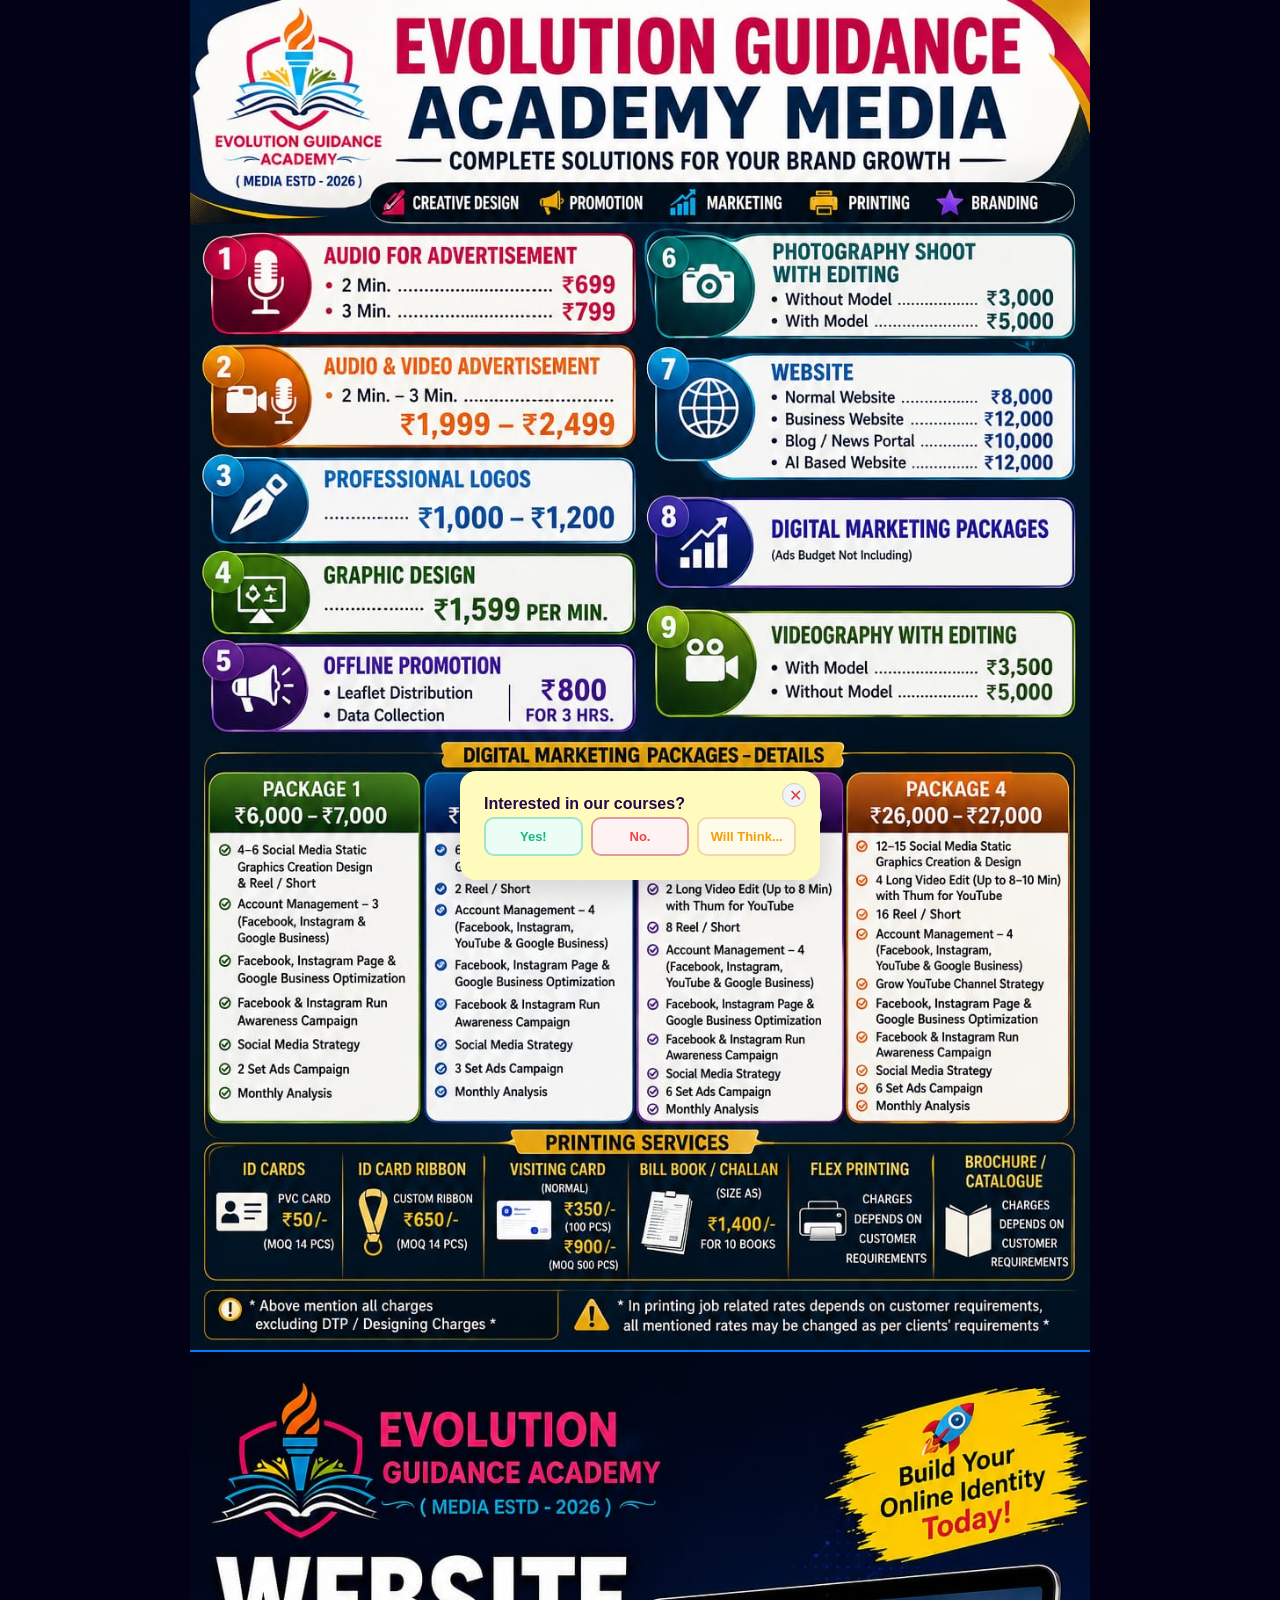
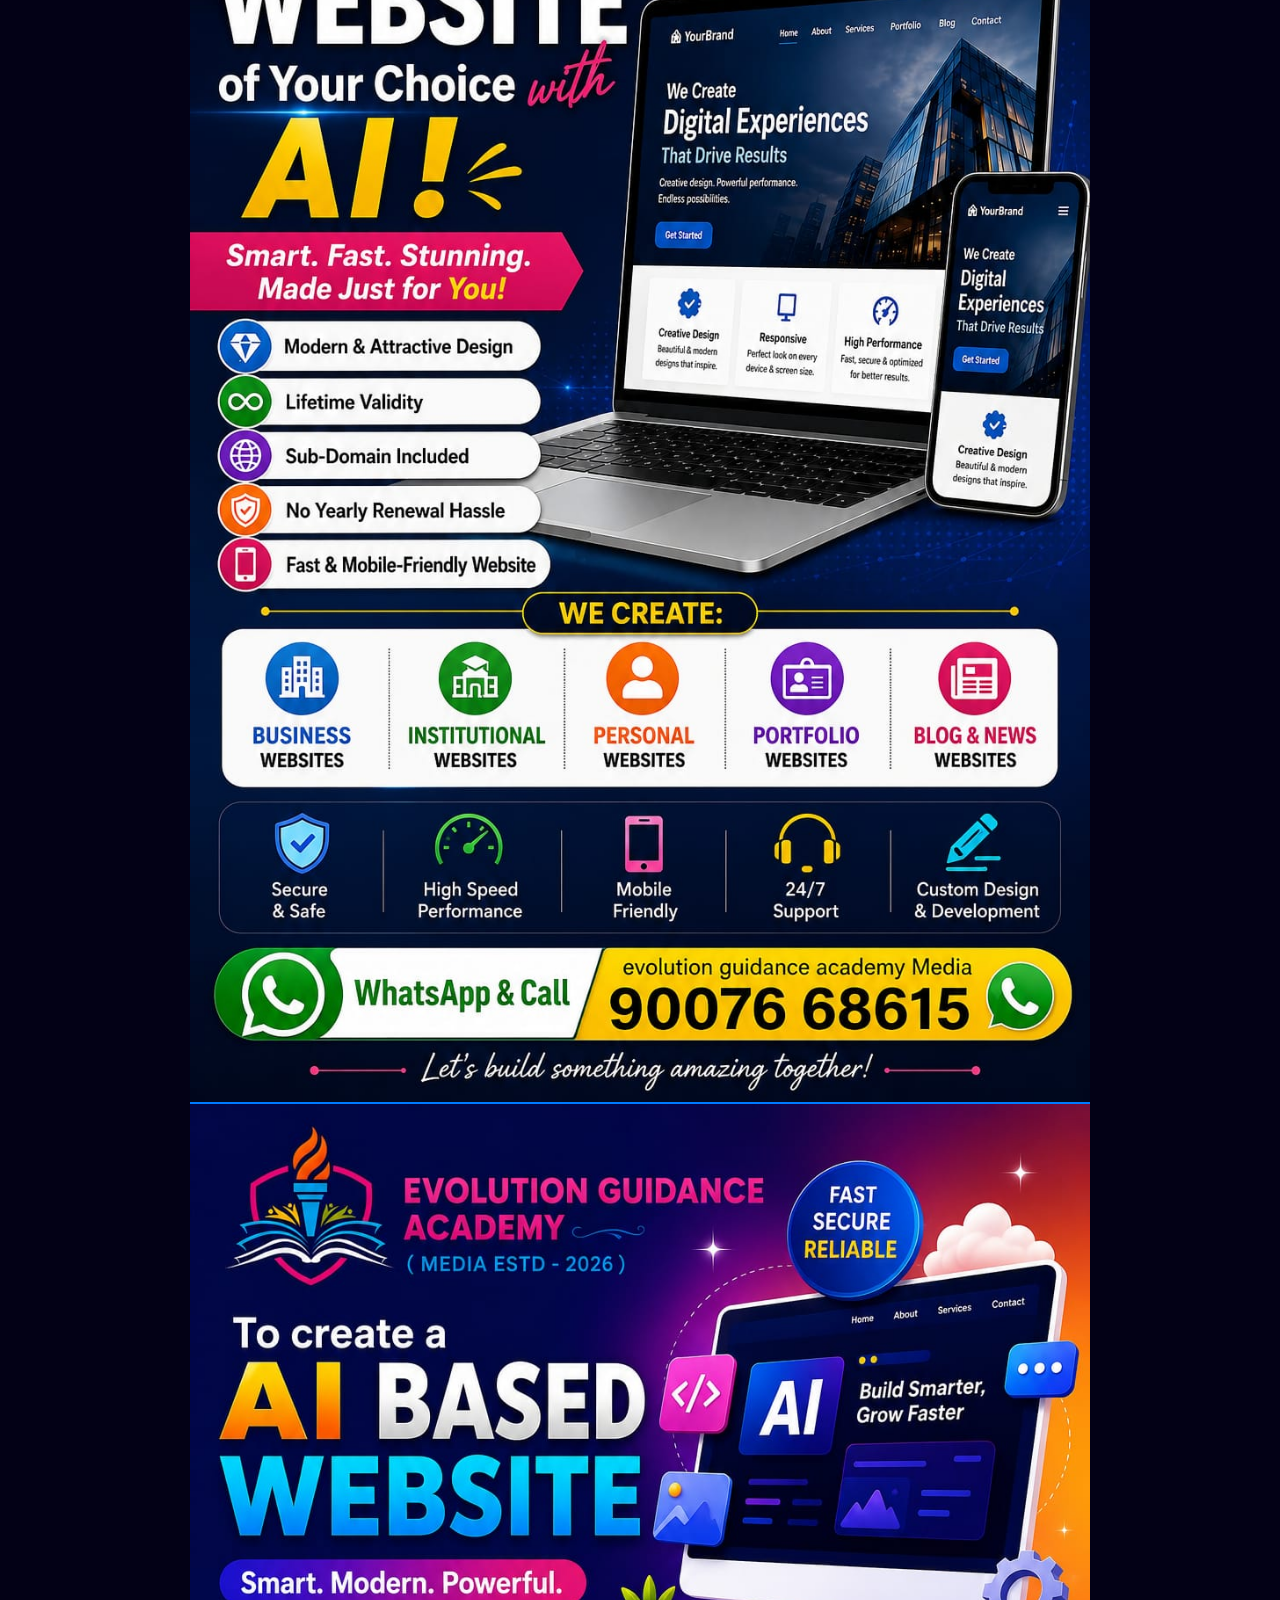
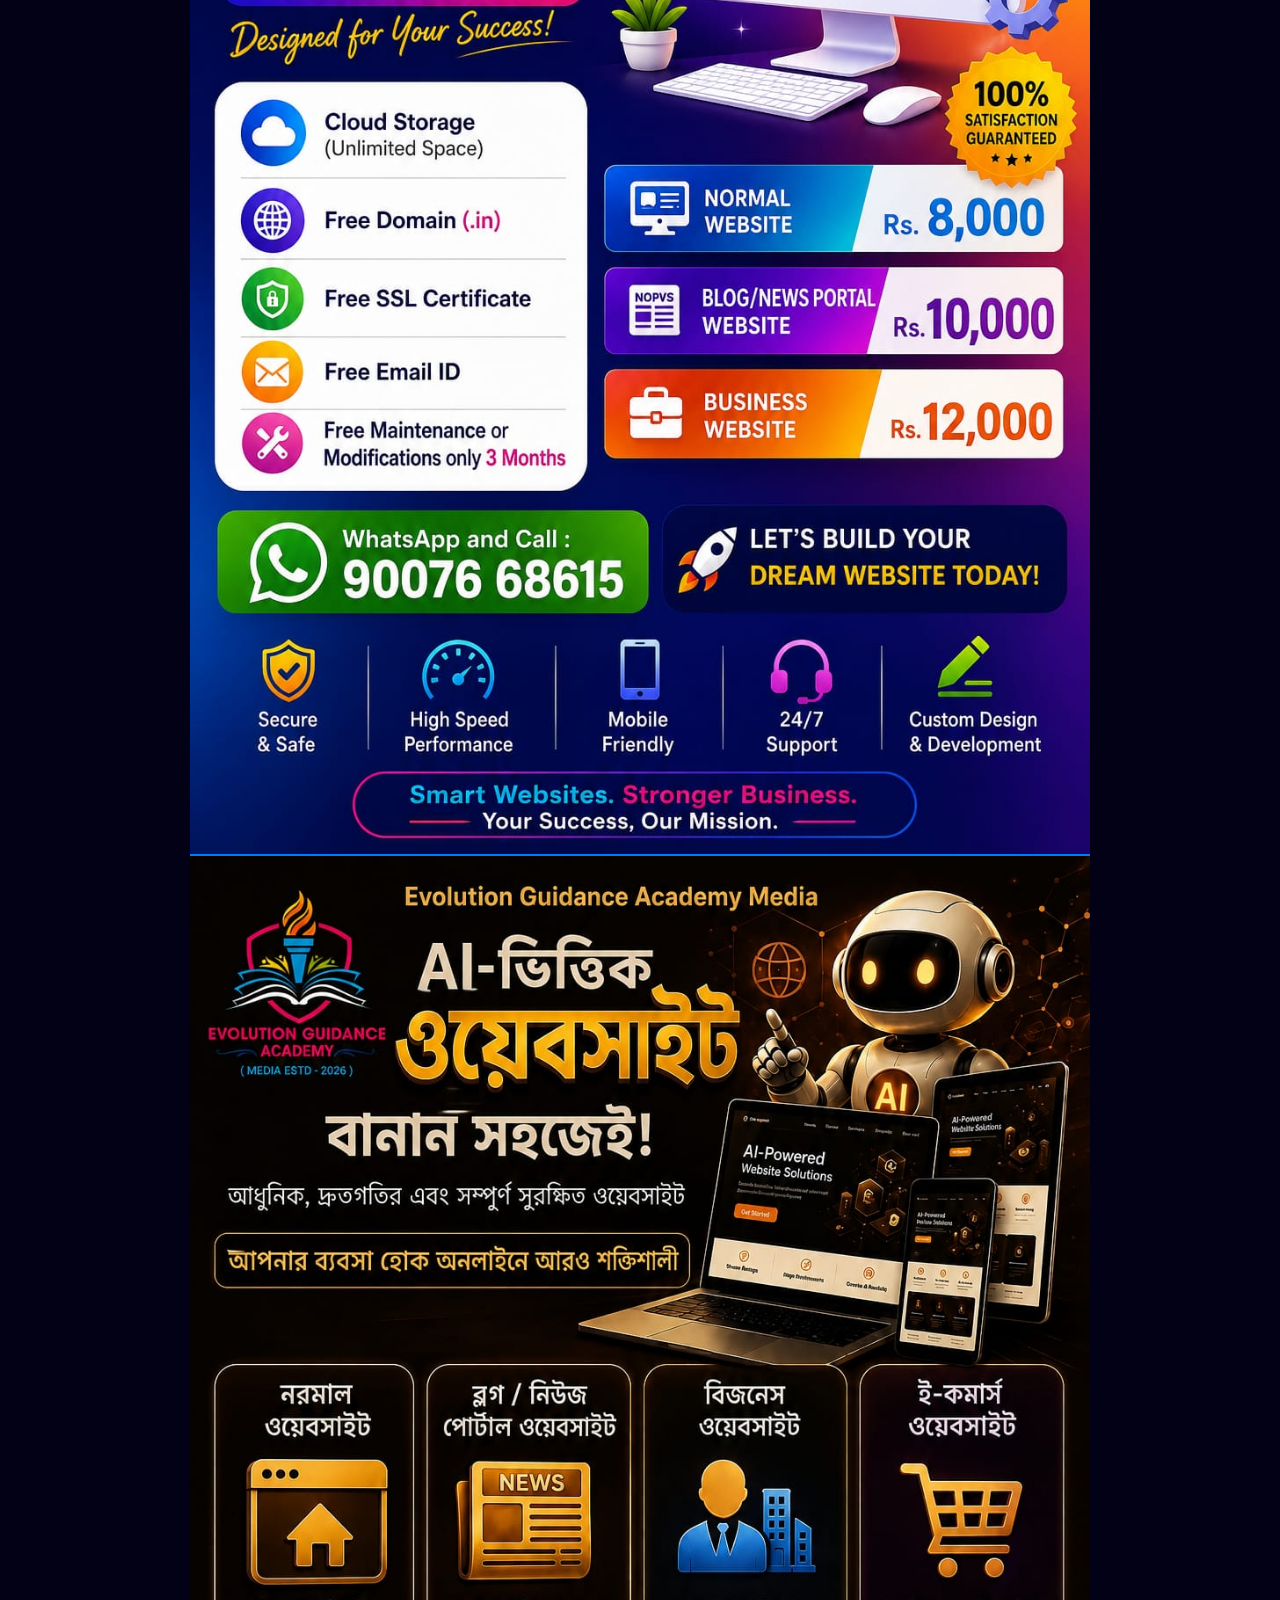
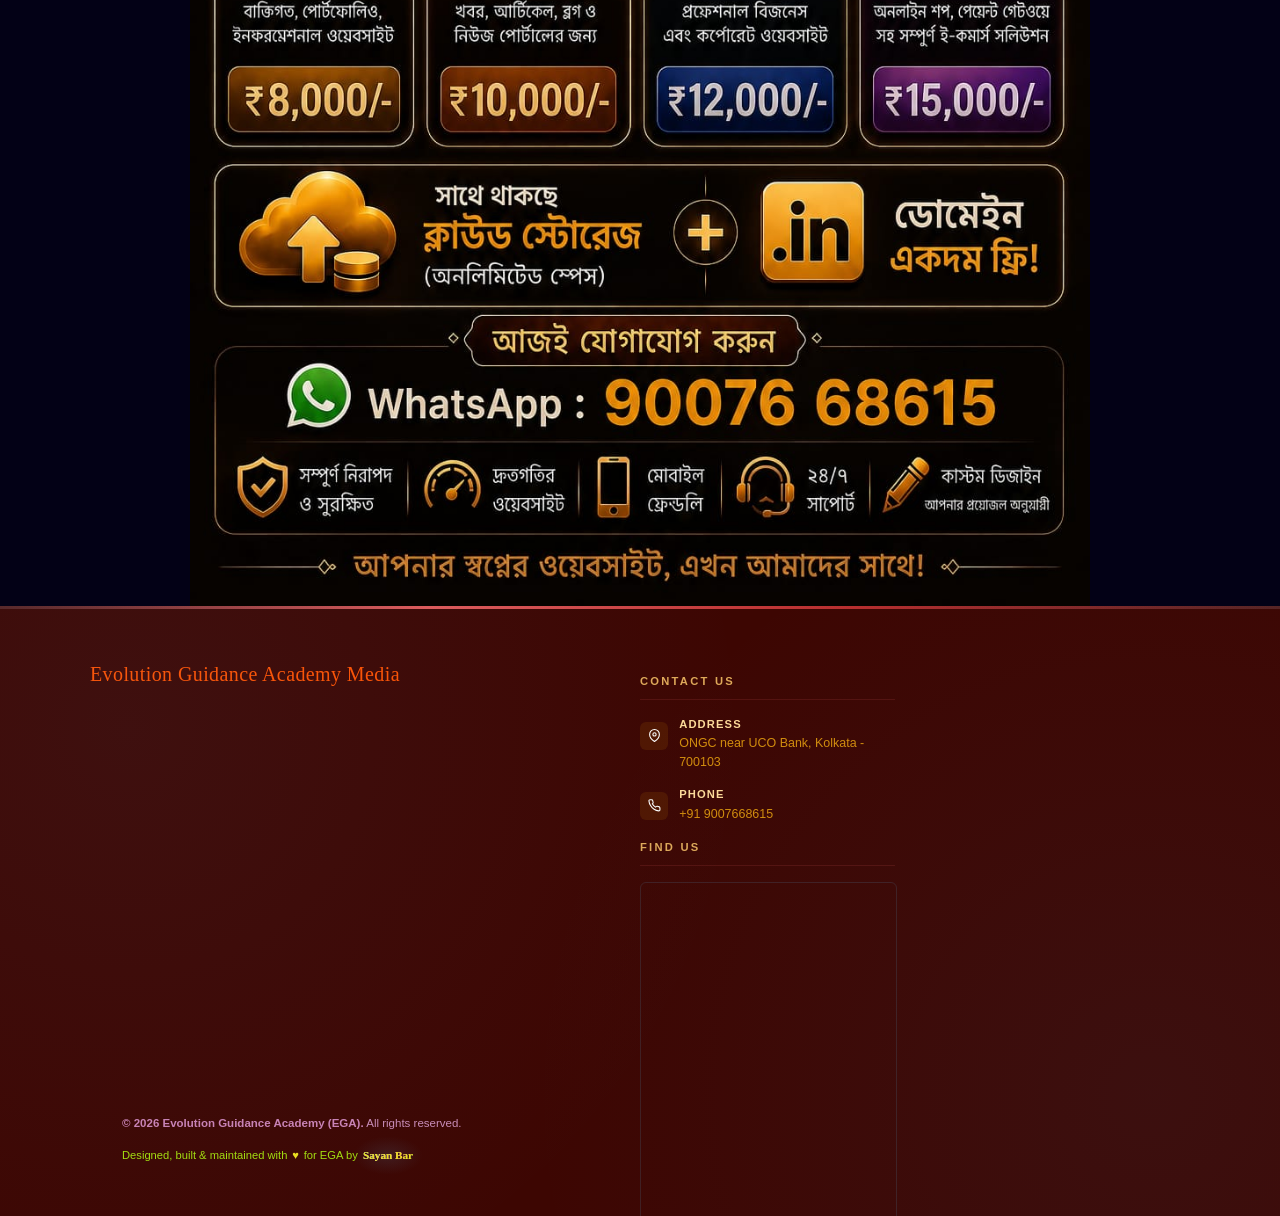
==== commit f06b4984: "Update index.html" ====
--- a/m/index.html
+++ b/m/index.html
@@ -117,9 +117,9 @@
                         <strong>Email</strong>
                         info@evolutionguidance.in
                     </div>
-                </div> -->
-
-            </div>
+                </div>
+
+            </div> -->
             <!-- ── Map Section ── -->
             <div class="footer-col footer-map-section">
                 <h4>
--- a/m/styles.css
+++ b/m/styles.css
@@ -229,8 +229,17 @@
   font-size: 16px;
   cursor: pointer;
   border-radius: 100%;
+  margin: 0 auto;
+  width: 24px;
+  height: 24px;
   background: #f0f4f7;
   color: #cc0404c0;
+}
+
+#survey-close:hover, #survey-close2:hover {
+  border: 1px solid #f17777;
+  background: #ffffff;
+  color: #d40606fa;
 }
 
 #thankyou-content {
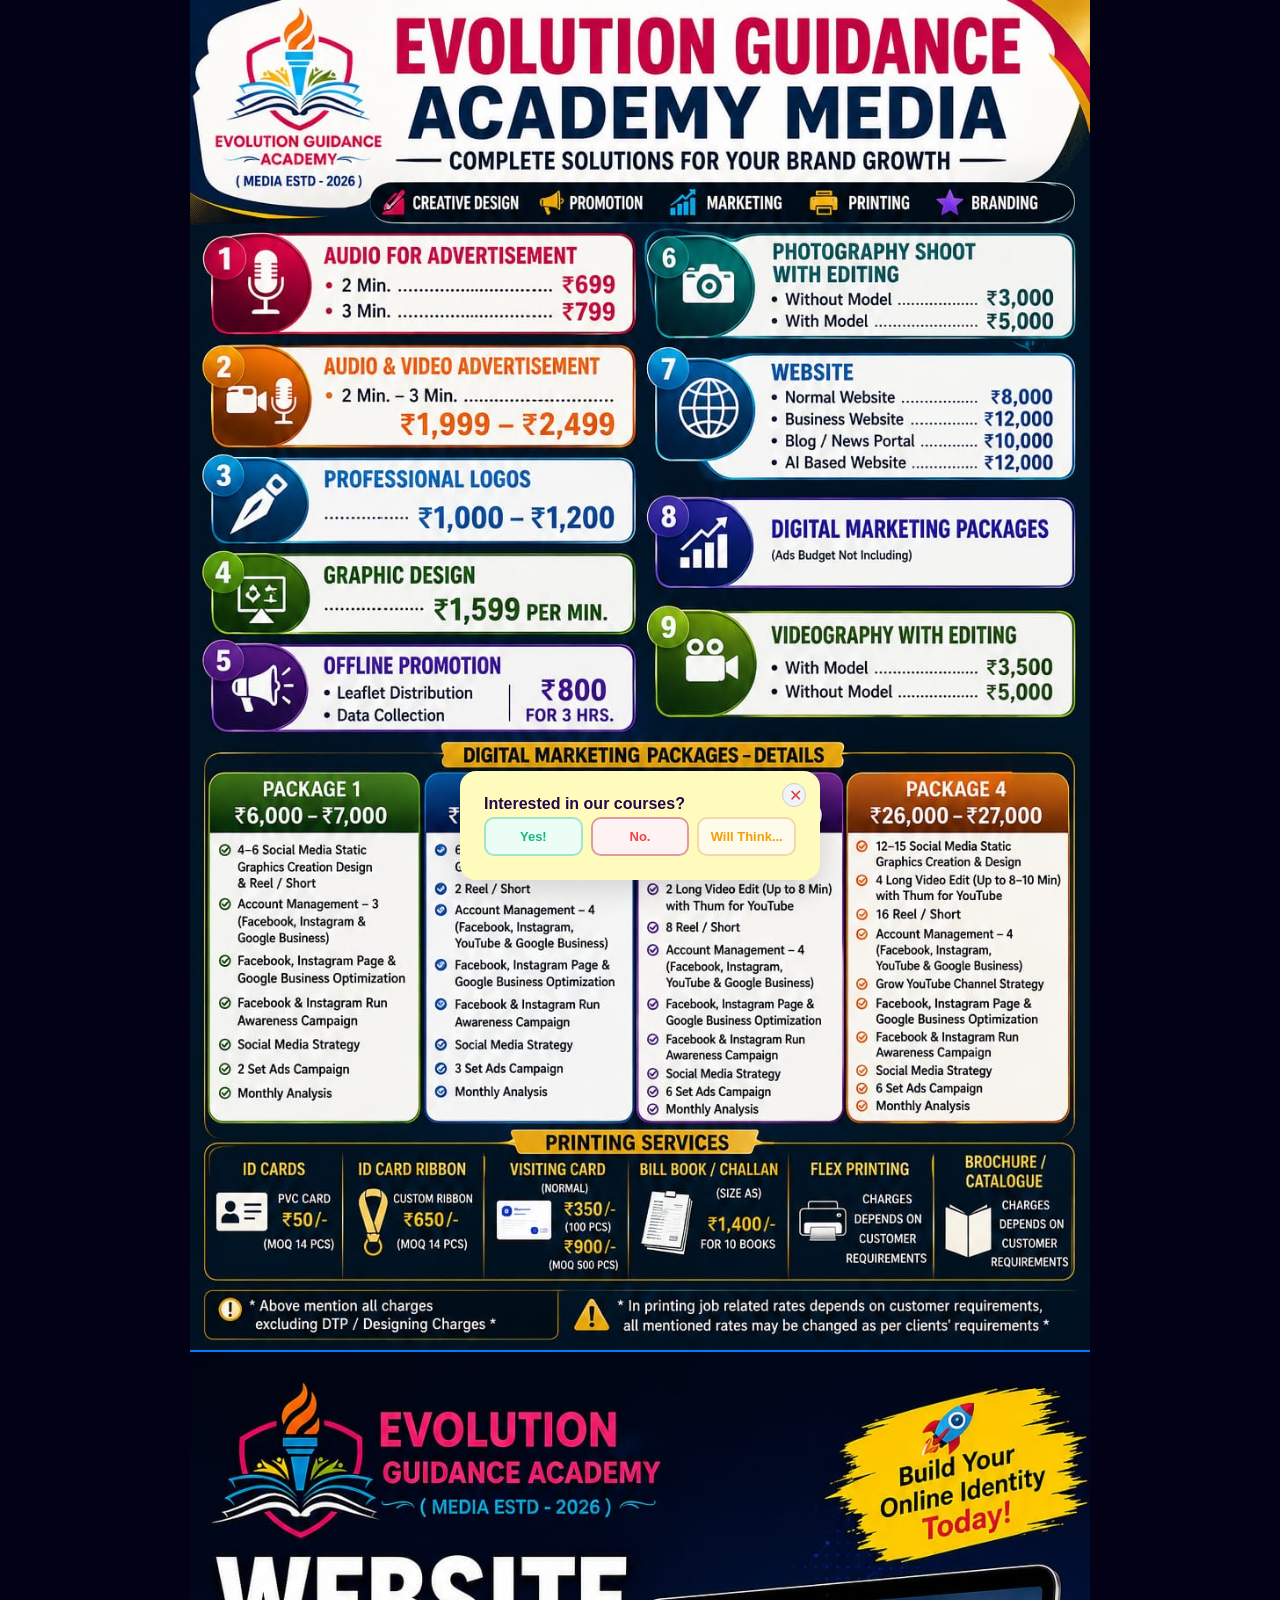
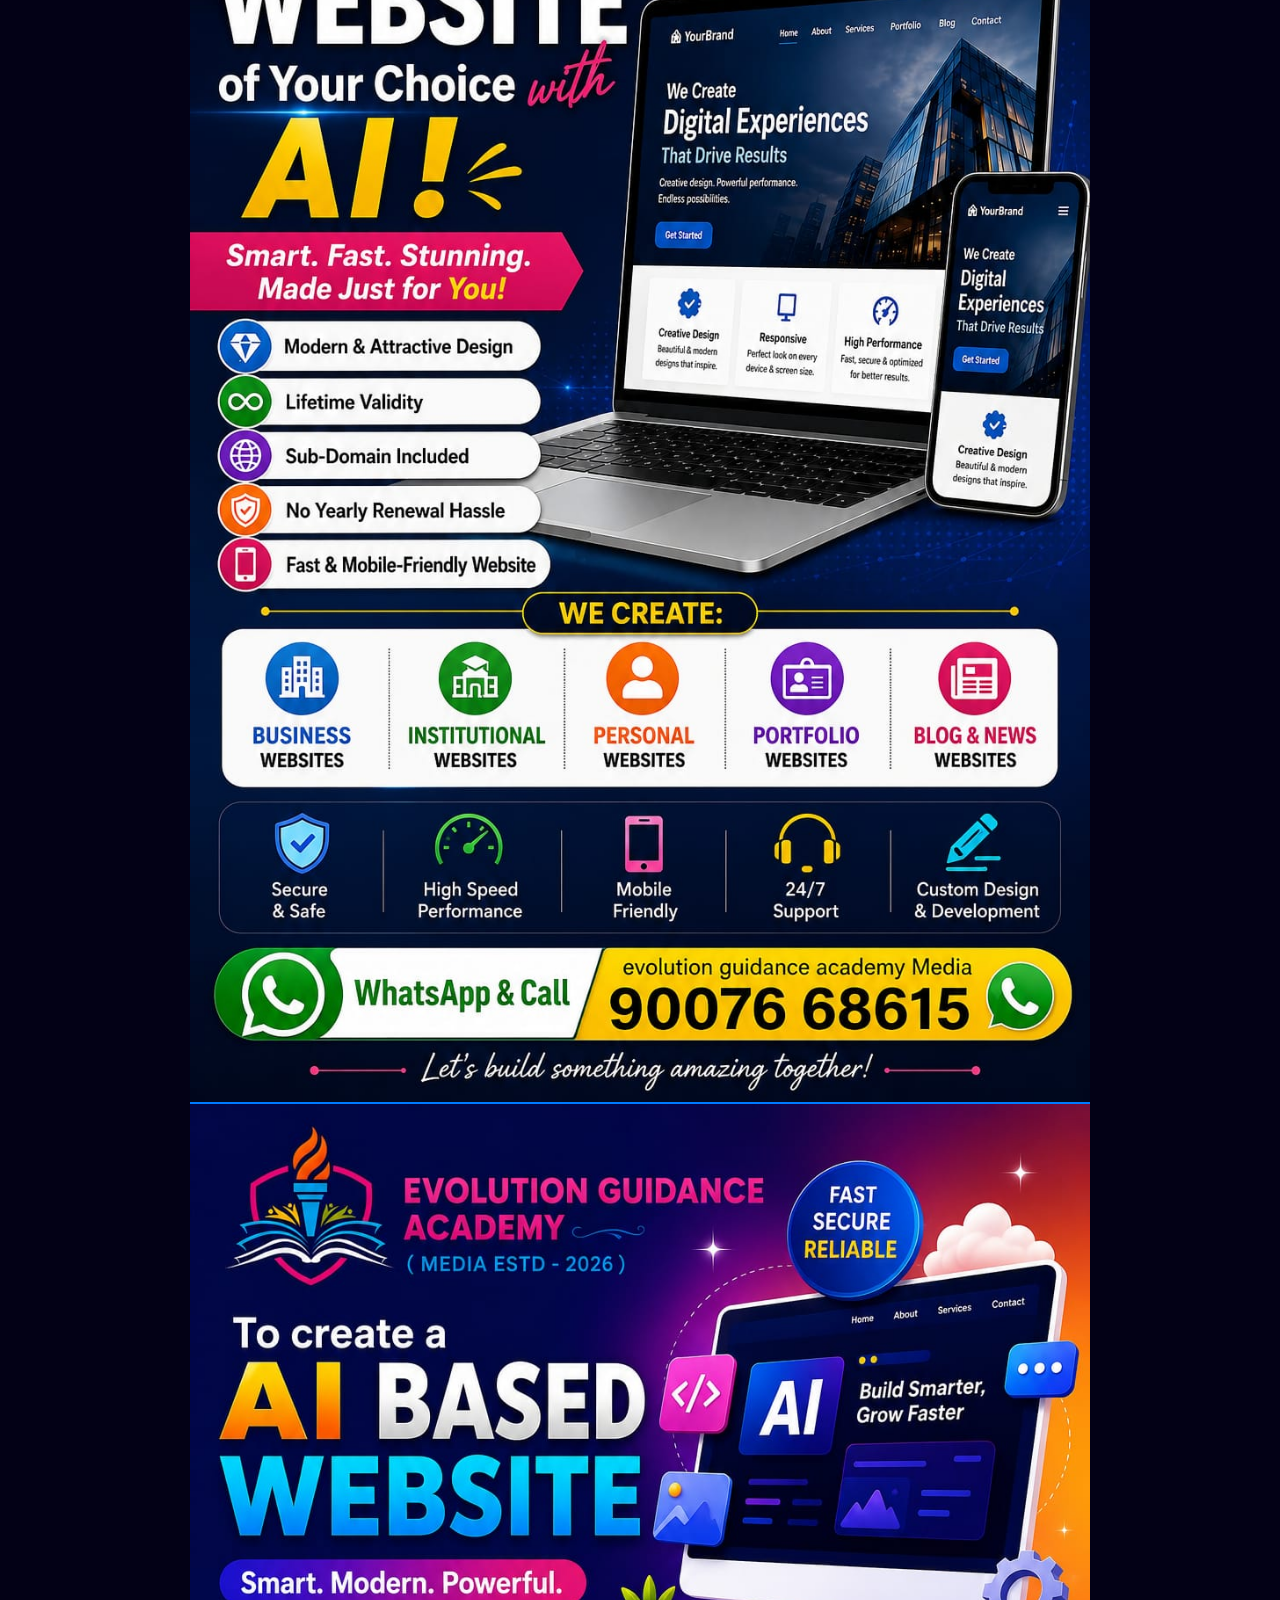
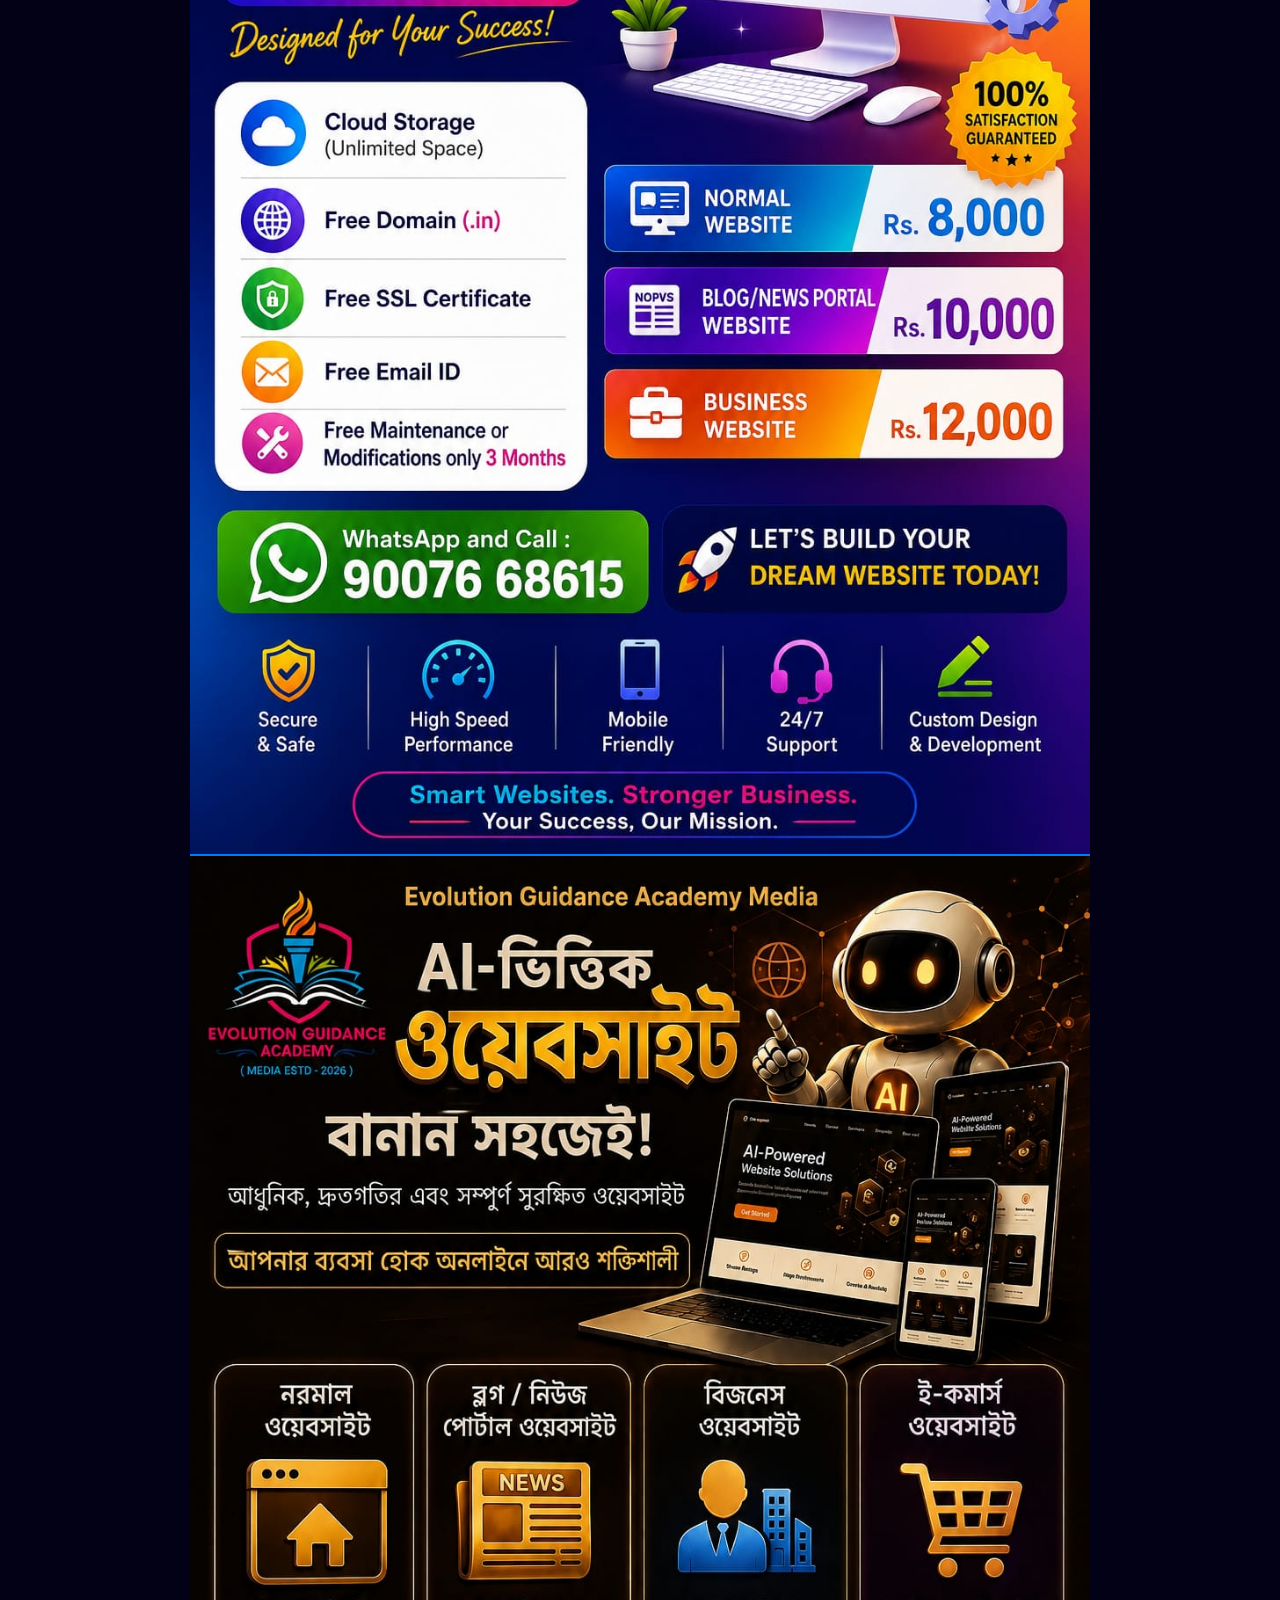
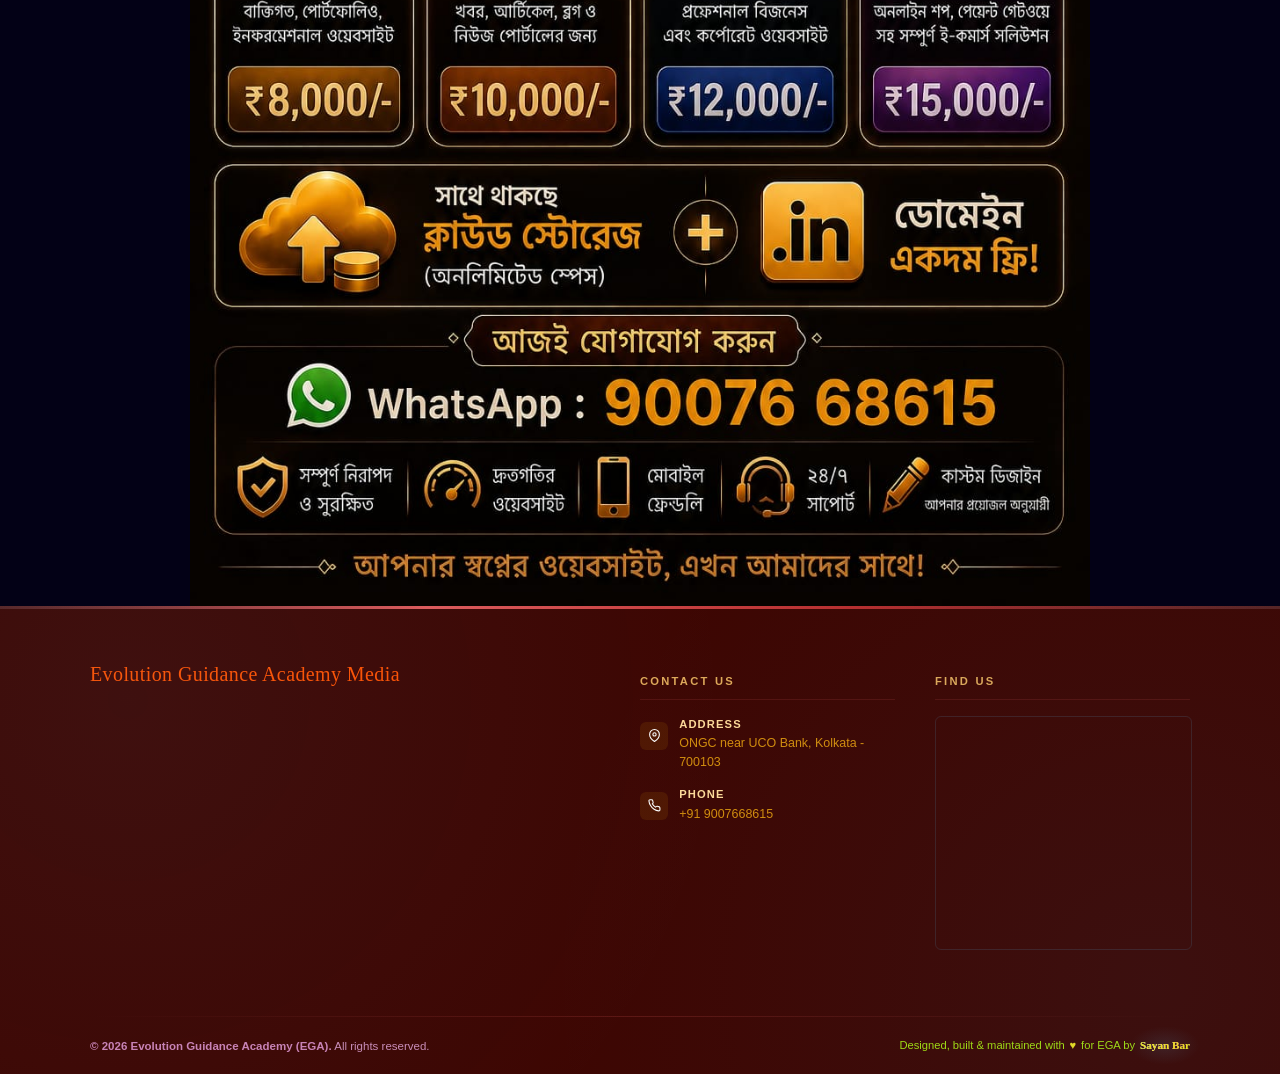
==== commit 3300c94c: "fixed broken footer" ====
--- a/m/index.html
+++ b/m/index.html
@@ -41,7 +41,7 @@
                 <span id="country-code">+91</span>
                 <input type="tel" id="s-phone" placeholder="Phone Number" autocomplete="tel" />
             </div>
-            <div class="cf-turnstile" data-sitekey="0x4AAAAAACuyOXqycnJ5LVcZ"></div>
+            <div class="cf-turnstile" data-sitekey="0x4AAAAAADwEj5fheulAht2j"></div>
             <button id="survey-submit">Get Callback →</button>
         </div>
         <div id="stage-3" class="hidden">
@@ -117,47 +117,48 @@
                         <strong>Email</strong>
                         info@evolutionguidance.in
                     </div>
-                </div>
-
-            </div> -->
-            <!-- ── Map Section ── -->
-            <div class="footer-col footer-map-section">
-                <h4>
-                    Find Us
-                </h4>
-                <div class="map-embed-wrap">
-                    <iframe
-                        src="https://www.google.com/maps/embed?pb=!1m18!1m12!1m3!1d884.0924763037038!2d88.34161390832031!3d22.428487696888208!2m3!1f0!2f0!3f0!3m2!1i1024!2i768!4f13.1!3m3!1m2!1s0x3a027078574c876b%3A0x5f922eca7b3ac5eb!2sEvolution%20Guidance%20Academy!5e1!3m2!1sen!2sin!4v1775557921934!5m2!1sen!2sin"
-                        allowfullscreen loading="" referrerpolicy="no-referrer-when-downgrade"
-                        title="EGA Main Branch"></iframe>
-                </div>
-            </div>
-
-        </div>
-
-        <div class="footer-divider"></div>
-
-        <!-- ── Bottom Bar ── */-->
-        <div class="footer-bottom">
-            <div class="copyright">
-                <strong>© 2026 Evolution Guidance Academy (EGA).</strong> All rights reserved.<br>
-            </div>
-            <div class="made-by">
-                Designed, built &amp; maintained with <span>♥</span> for EGA by
-                <div class="credit-wrap">
-                    <div class="name-wrap">
-                        <div class="name-glow"></div>
-                        <div class="particles">
-                            <div class="p"></div>
-                            <div class="p"></div>
-                            <div class="p"></div>
-                            <div class="p"></div>
-                            <div class="p"></div>
-                            <div class="p"></div>
-                            <div class="p"></div>
-                            <div class="p"></div>
+                </div> -->
+
+            </div>
+                <!-- ── Map Section ── -->
+                <div class="footer-col footer-map-section">
+                    <h4>
+                        Find Us
+                    </h4>
+                    <div class="map-embed-wrap">
+                        <iframe
+                            src="https://www.google.com/maps/embed?pb=!1m18!1m12!1m3!1d884.0924763037038!2d88.34161390832031!3d22.428487696888208!2m3!1f0!2f0!3f0!3m2!1i1024!2i768!4f13.1!3m3!1m2!1s0x3a027078574c876b%3A0x5f922eca7b3ac5eb!2sEvolution%20Guidance%20Academy!5e1!3m2!1sen!2sin!4v1775557921934!5m2!1sen!2sin"
+                            allowfullscreen loading="" referrerpolicy="no-referrer-when-downgrade"
+                            title="EGA Main Branch"></iframe>
+                    </div>
+                </div>
+
+            </div>
+
+            <div class="footer-divider"></div>
+
+            <!-- ── Bottom Bar ── */-->
+            <div class="footer-bottom">
+                <div class="copyright">
+                    <strong>© 2026 Evolution Guidance Academy (EGA).</strong> All rights reserved.<br>
+                </div>
+                <div class="made-by">
+                    Designed, built &amp; maintained with <span>♥</span> for EGA by
+                    <div class="credit-wrap">
+                        <div class="name-wrap">
+                            <div class="name-glow"></div>
+                            <div class="particles">
+                                <div class="p"></div>
+                                <div class="p"></div>
+                                <div class="p"></div>
+                                <div class="p"></div>
+                                <div class="p"></div>
+                                <div class="p"></div>
+                                <div class="p"></div>
+                                <div class="p"></div>
+                            </div>
+                            <span class="letter">Sayan Bar</span>
                         </div>
-                        <span class="letter">Sayan Bar</span>
                     </div>
                 </div>
             </div>
@@ -202,7 +203,7 @@
 
     </script>
 
-        <script>
+    <script>
         const params = new URLSearchParams(window.location.search);
         const source = params.get("ok") || params.get("ok");
 
--- a/m/styles.css
+++ b/m/styles.css
@@ -52,7 +52,7 @@
   transition: opacity .4s ease, filter .4s ease;
 }
 
-.page-img:last-child{
+.page-img:last-child {
   border-bottom: none;
 }
 
@@ -156,6 +156,7 @@
   font-weight: 600;
   transition: all 0.2s;
 }
+
 .yes-btn {
   background: #ecfdf5;
   border-color: #a2e4ce;
@@ -220,7 +221,8 @@
   background: #47a1f5;
 }
 
-#survey-close, #survey-close2 {
+#survey-close,
+#survey-close2 {
   position: absolute;
   top: 12px;
   right: 14px;
@@ -236,7 +238,8 @@
   color: #cc0404c0;
 }
 
-#survey-close:hover, #survey-close2:hover {
+#survey-close:hover,
+#survey-close2:hover {
   border: 1px solid #f17777;
   background: #ffffff;
   color: #d40606fa;
@@ -1271,113 +1274,113 @@
 }
 
 .phone-input-tab:focus-within #country-code {
-    color: #007bff;
-    font-weight: bold;
+  color: #007bff;
+  font-weight: bold;
 }
 
 #stage-2 input:focus-within {
-    color: rgb(4, 63, 131);
-  }
+  color: rgb(4, 63, 131);
+}
 
 /*Festivals*/
 #posterPopup {
-    display: none;
-    position: fixed;
-    top: 0;
-    left: 0;
-    width: 100%;
-    height: 100%;
-
-    background-color: rgba(0, 0, 0, 0.6);
-    backdrop-filter: blur(4px);
-    z-index: 9999;
+  display: none;
+  position: fixed;
+  top: 0;
+  left: 0;
+  width: 100%;
+  height: 100%;
+
+  background-color: rgba(0, 0, 0, 0.6);
+  backdrop-filter: blur(4px);
+  z-index: 9999;
+  opacity: 0;
+  transition: opacity 0.3s ease;
+}
+
+#posterPopup.show {
+  opacity: 1;
+}
+
+#posterPopup.hide {
+  opacity: 0;
+}
+
+.popup-content {
+  position: relative;
+  top: 50%;
+  left: 50%;
+  transform: translate(-50%, -50%);
+
+  background: white;
+  padding: 40px 10px 22px 10px;
+
+  border-radius: 10px;
+  text-align: center;
+  width: 60%;
+  max-width: 400px;
+  min-height: 300px;
+
+  box-shadow: 0 10px 30px rgba(0, 0, 0, 0.2);
+
+  animation: posterPop 0.4s ease-out;
+}
+
+.popup-content img {
+  width: 100%;
+  border-radius: 8px;
+}
+
+.closeBtn {
+  position: absolute;
+  top: 8px;
+  right: 8px;
+
+  padding: 2px 8px;
+  border: 1px solid rgb(252, 153, 153);
+  background: rgb(238, 188, 188);
+  font-size: 22px;
+  cursor: pointer;
+  color: #cc0404c0;
+  border-radius: 8px;
+
+  transition: all 0.2s ease;
+}
+
+.closeBtn:hover {
+  background: rgb(255, 160, 160);
+}
+
+.closeBtn:active {
+  transform: scale(0.9);
+}
+
+@keyframes posterPop {
+  0% {
+    transform: translate(-50%, -50%) scale(0.5);
     opacity: 0;
-    transition: opacity 0.3s ease;
-}
-
-#posterPopup.show {
+  }
+
+  100% {
+    transform: translate(-50%, -50%) scale(1);
     opacity: 1;
-}
-
-#posterPopup.hide {
-    opacity: 0;
-}
-
-.popup-content {
-    position: relative;
-    top: 50%;
-    left: 50%;
-    transform: translate(-50%, -50%);
-
-    background: white;
-    padding: 40px 10px 22px 10px;
-
-    border-radius: 10px;
-    text-align: center;
-    width: 60%;
-    max-width: 400px;
-    min-height: 300px;
-
-    box-shadow: 0 10px 30px rgba(0, 0, 0, 0.2);
-
-    animation: posterPop 0.4s ease-out;
-}
-
-.popup-content img {
-    width: 100%;
-    border-radius: 8px;
-}
-
-.closeBtn {
-    position: absolute;
-    top: 8px;
-    right: 8px;
-
-    padding: 2px 8px;
-    border: 1px solid rgb(252, 153, 153);
-    background: rgb(238, 188, 188);
-    font-size: 22px;
-    cursor: pointer;
-    color: #cc0404c0;
-    border-radius: 8px;
-
-    transition: all 0.2s ease;
-}
-
-.closeBtn:hover {
-    background: rgb(255, 160, 160);
-}
-
-.closeBtn:active {
-    transform: scale(0.9);
-}
-
-@keyframes posterPop {
-    0% {
-        transform: translate(-50%, -50%) scale(0.5);
-        opacity: 0;
-    }
-
-    100% {
-        transform: translate(-50%, -50%) scale(1);
-        opacity: 1;
-    }
+  }
 }
 
 #festive-header {
-    position: absolute;
-    top: -8px;
-    padding-left: 8px;
-    color: rgb(51, 8, 107);
-    font-size: 16px;
+  position: absolute;
+  top: -8px;
+  padding-left: 8px;
+  color: rgb(51, 8, 107);
+  font-size: 16px;
 }
 
 #festive-desc {
-    position: absolute;
-    bottom: -22px;
-    padding-bottom: 12px;
-    padding-left: 8px;
-    font-size: 14px;
-    margin-top: 5px;
-    color: #5770c4;
+  position: absolute;
+  bottom: -22px;
+  padding-bottom: 12px;
+  padding-left: 8px;
+  font-size: 14px;
+  margin-top: 5px;
+  color: #5770c4;
 }
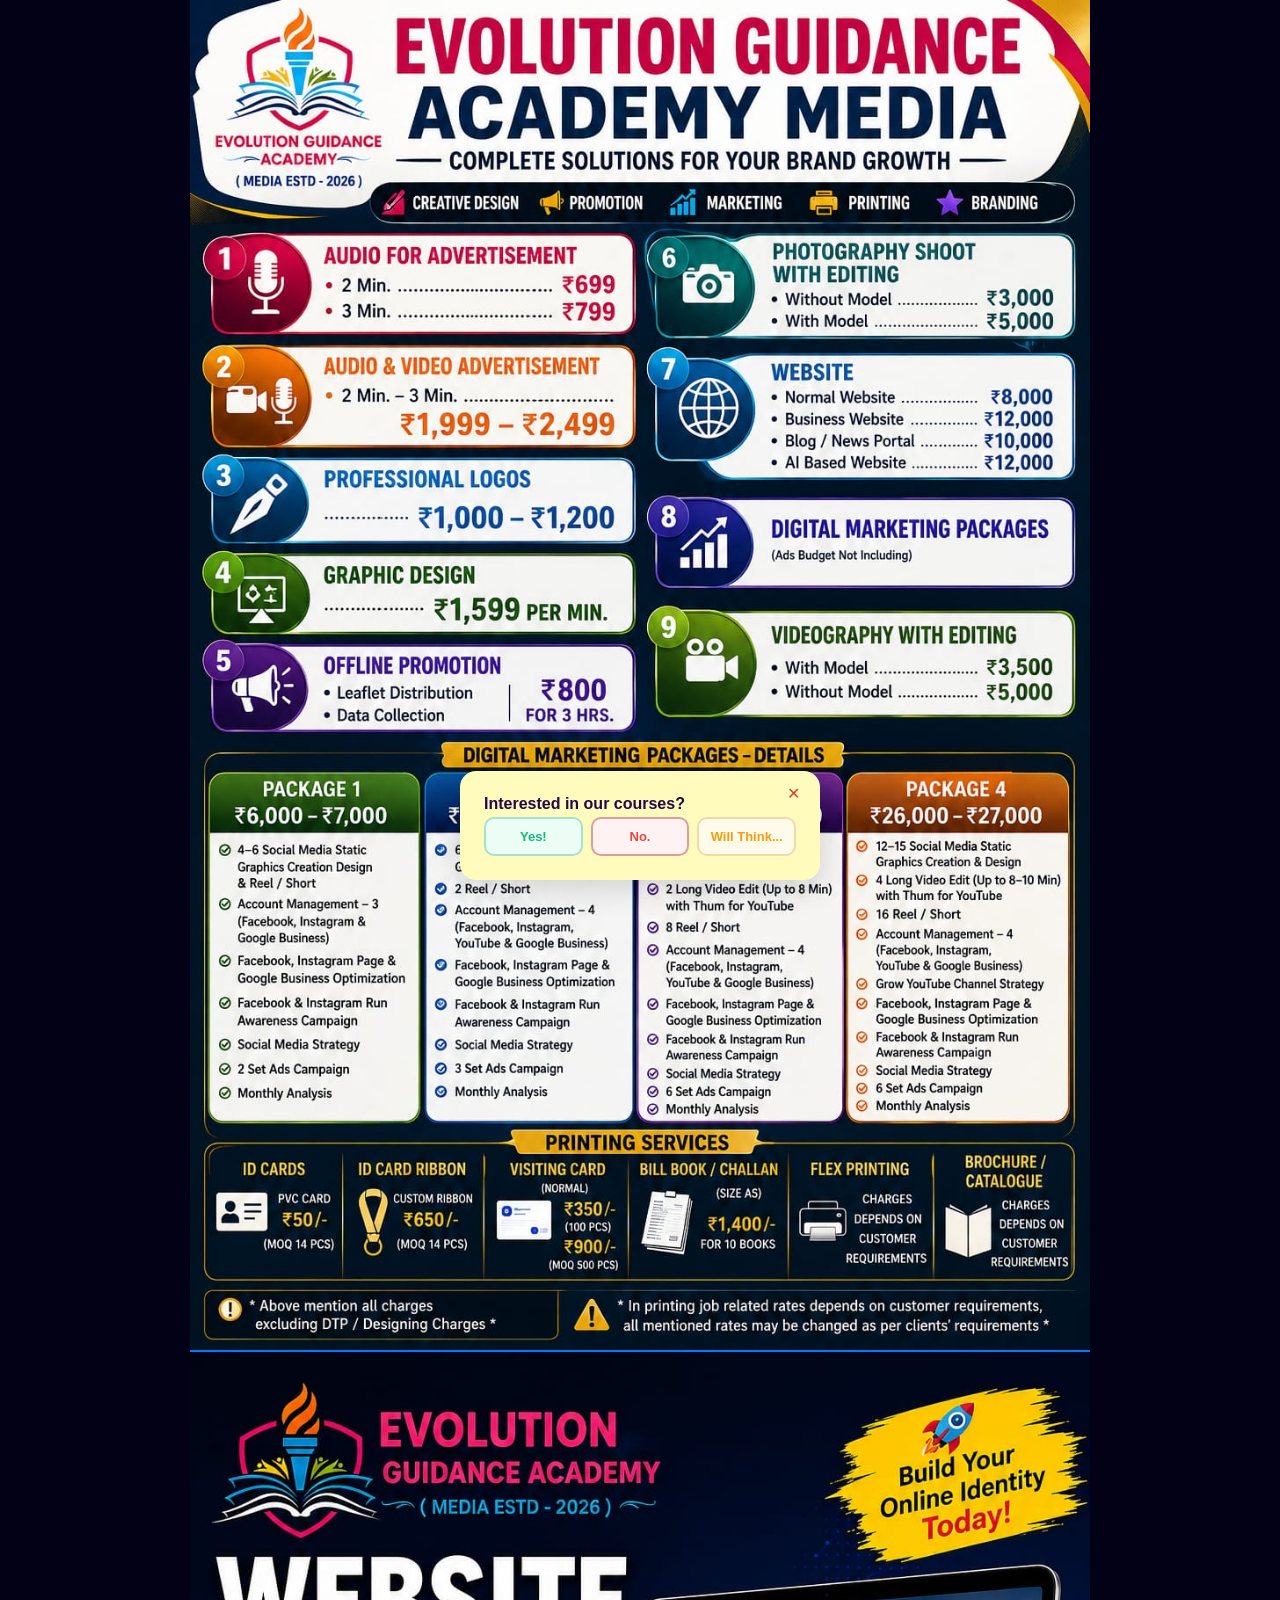
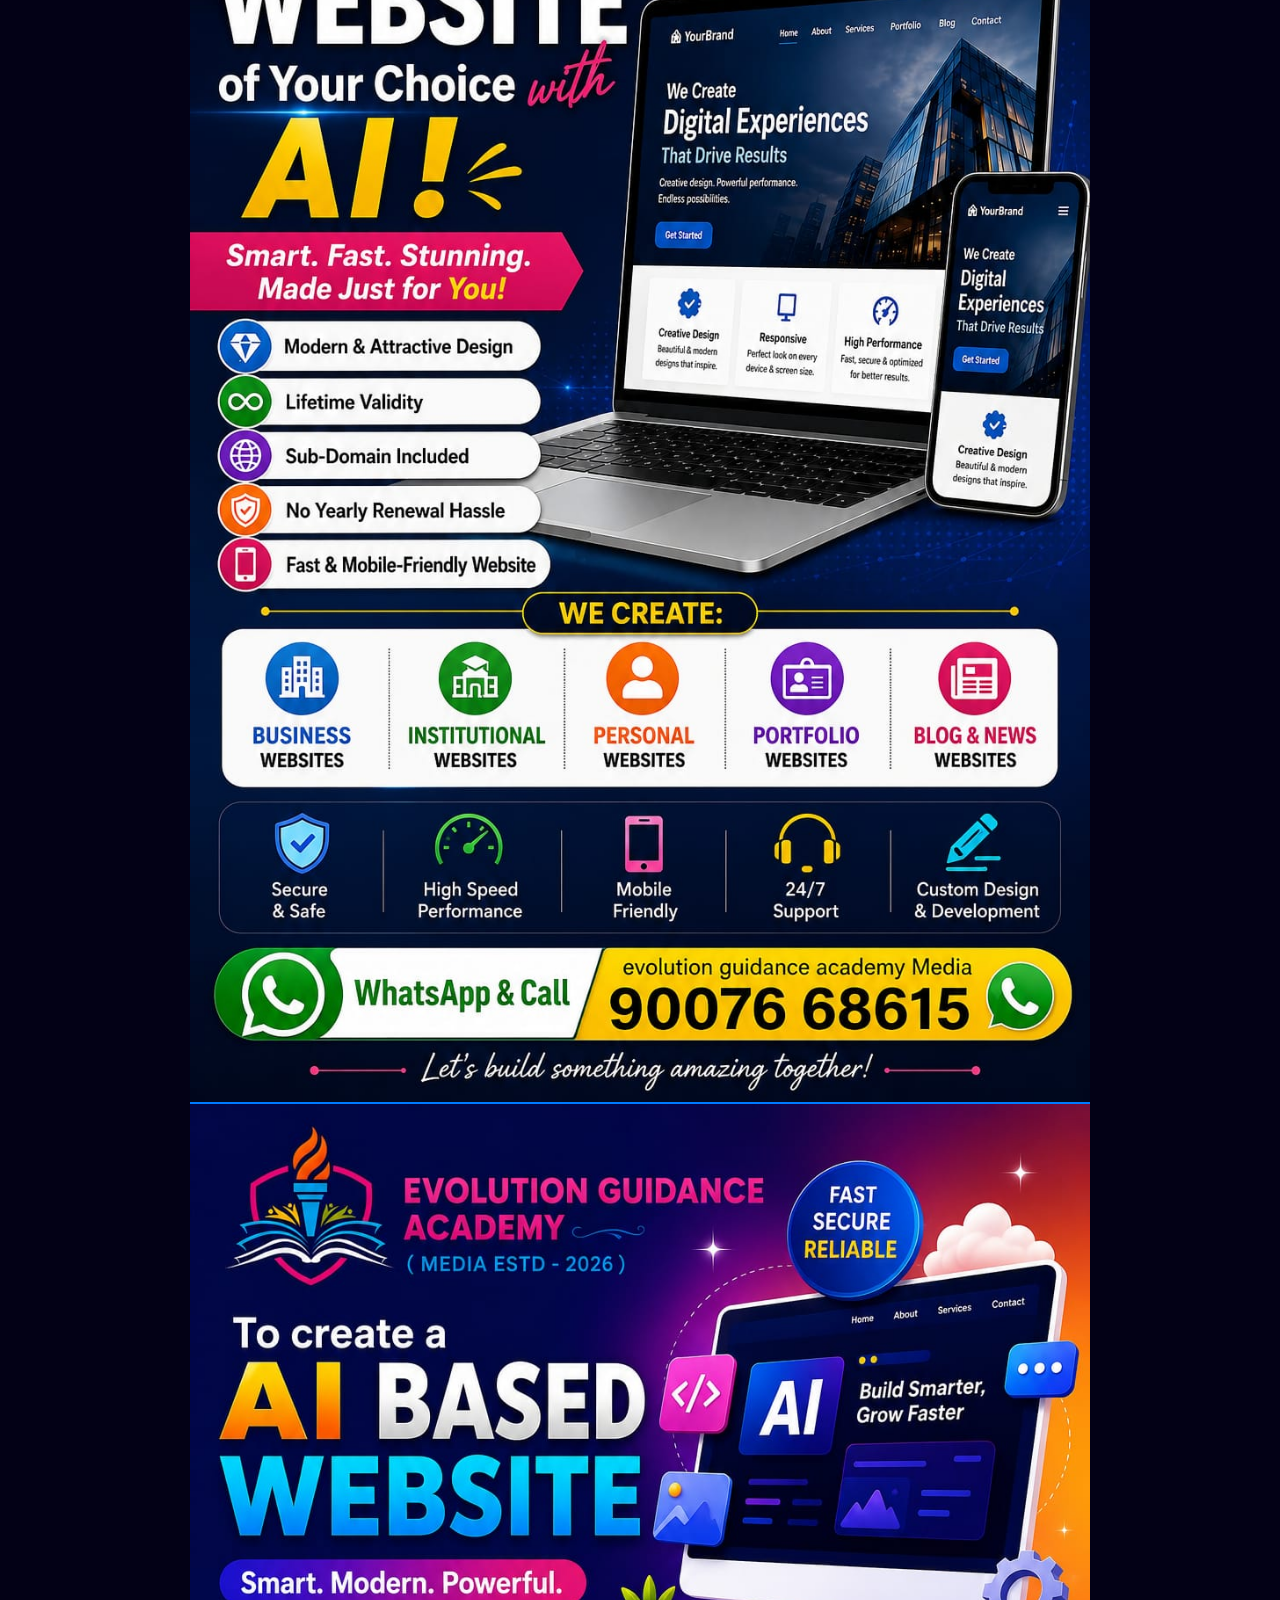
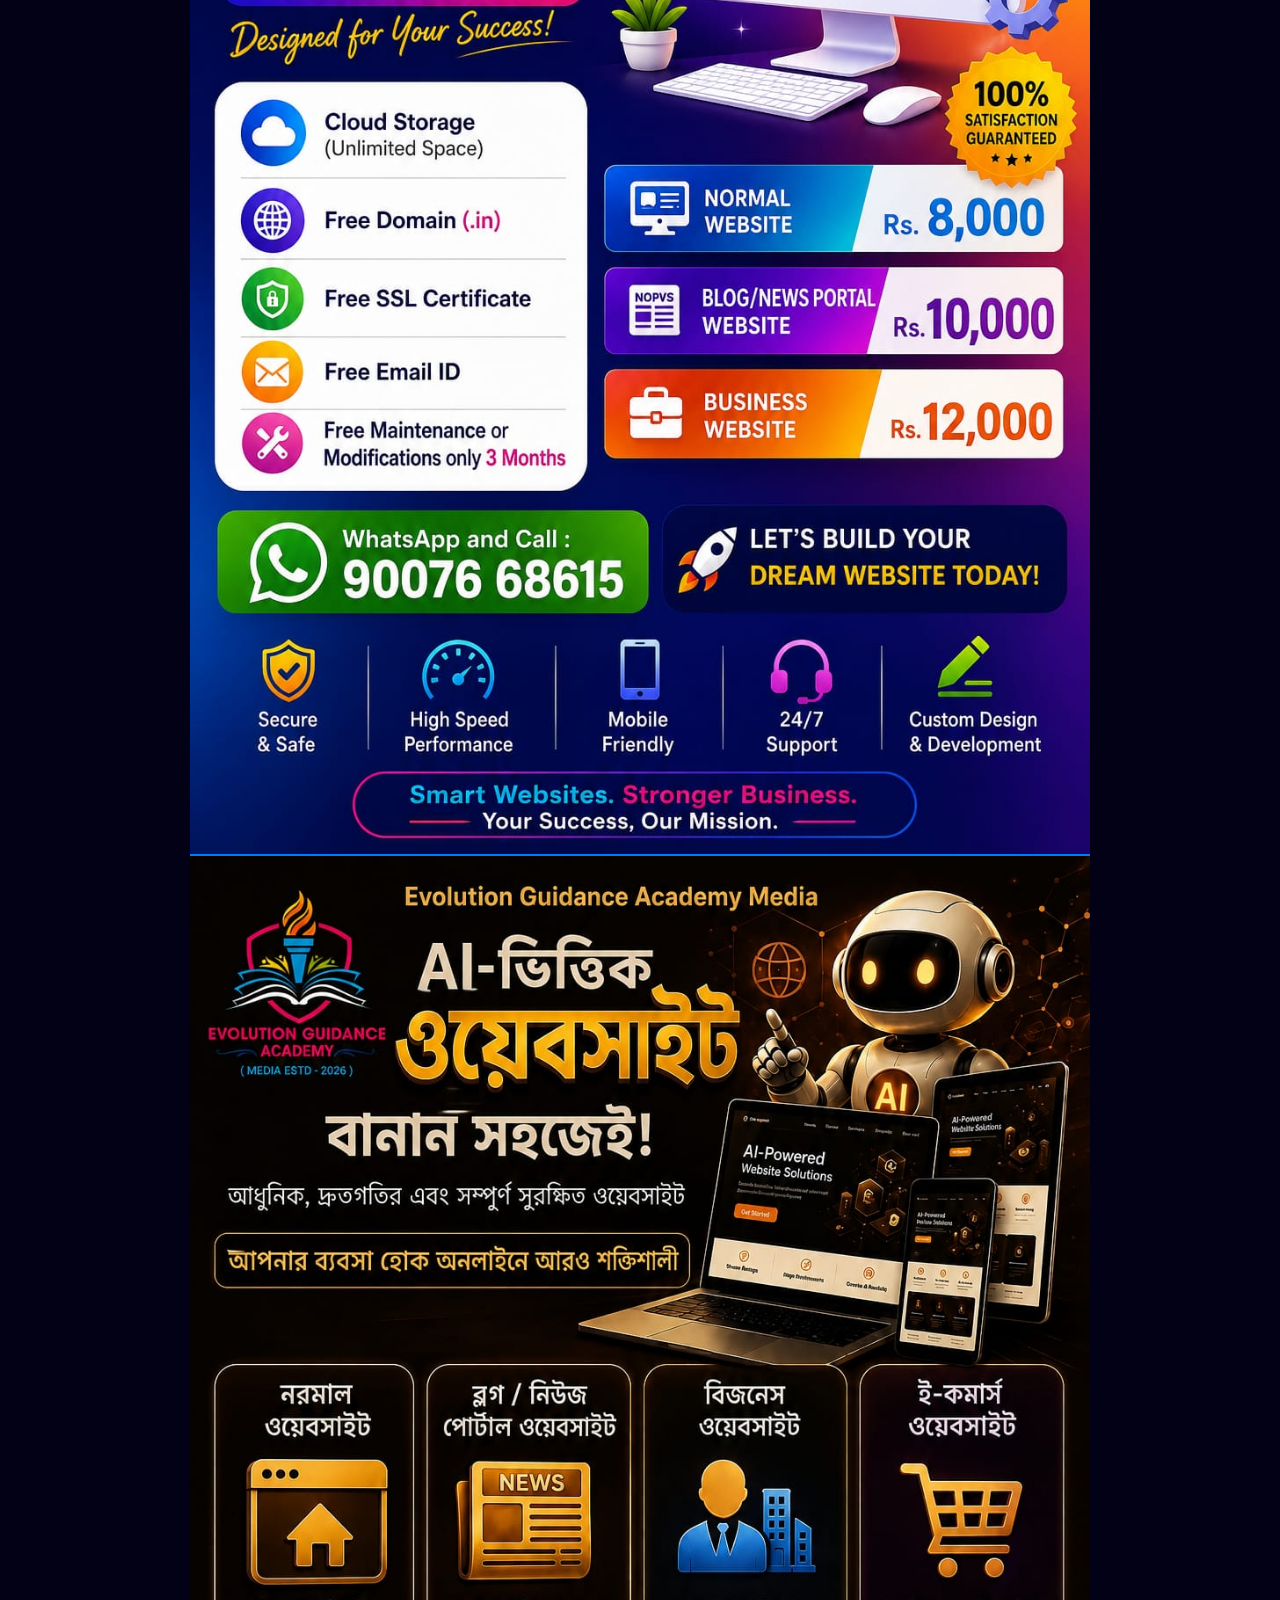
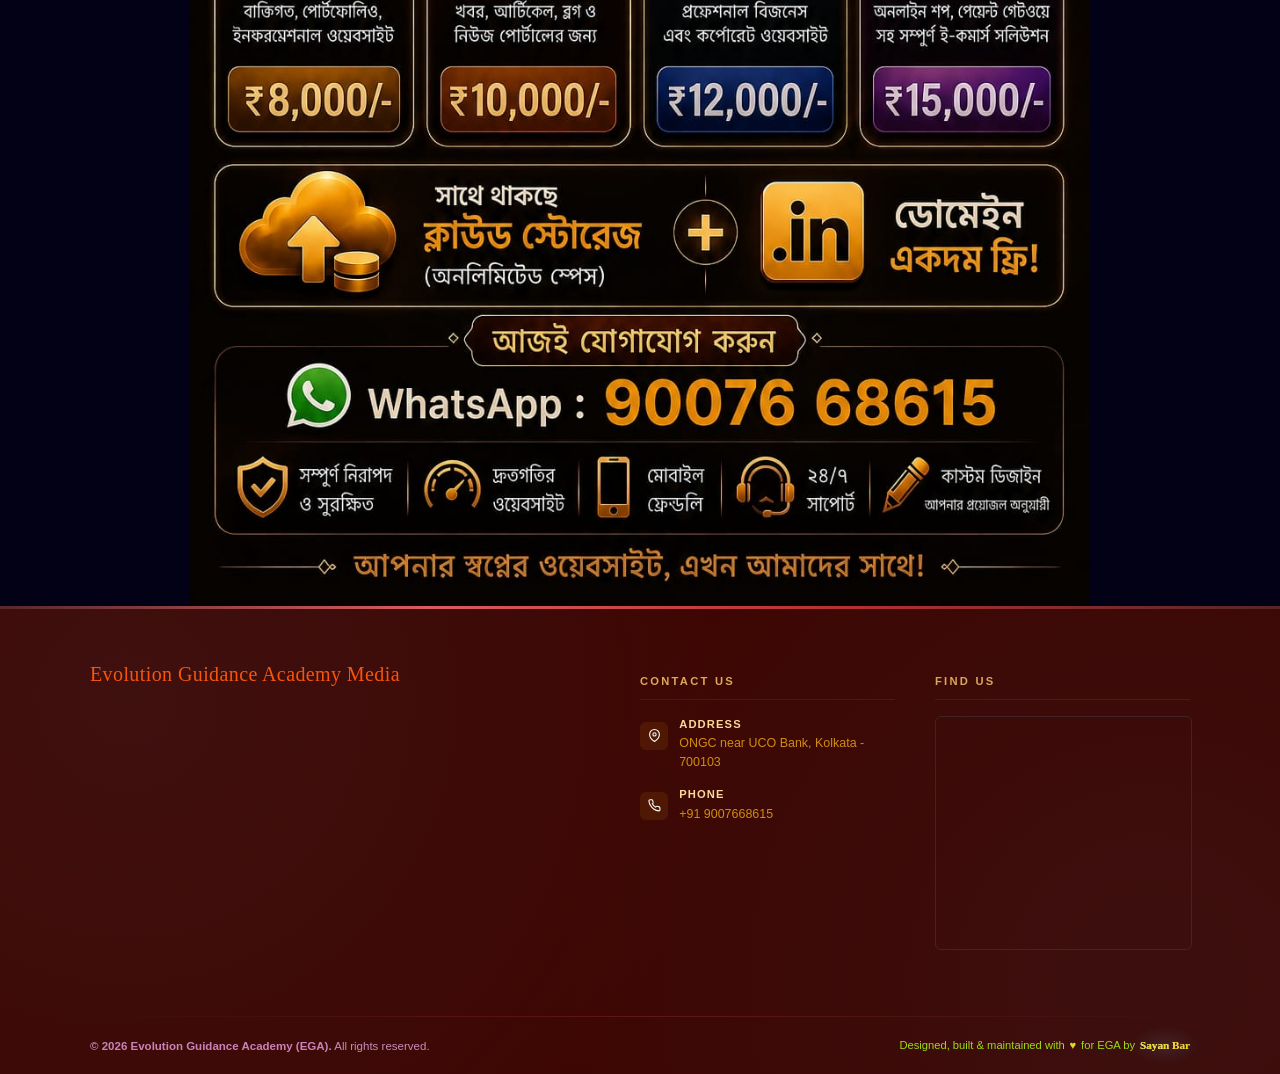
==== commit b7bda721: "Update index.html user browser year" ====
--- a/m/index.html
+++ b/m/index.html
@@ -140,7 +140,7 @@
             <!-- ── Bottom Bar ── */-->
             <div class="footer-bottom">
                 <div class="copyright">
-                    <strong>© 2026 Evolution Guidance Academy (EGA).</strong> All rights reserved.<br>
+                    <strong>© <span id="cyear"></span> Evolution Guidance Academy (EGA).</strong> All rights reserved.<br>
                 </div>
                 <div class="made-by">
                     Designed, built &amp; maintained with <span>♥</span> for EGA by
@@ -212,6 +212,8 @@
                 qr_location: source
             });
         }
+
+document.getElementById("cyear").textContent = new Date().getFullYear();
     </script>
 
     <script src="script.js"></script>
--- a/m/styles.css
+++ b/m/styles.css
@@ -227,21 +227,19 @@
   top: 12px;
   right: 14px;
   background: none;
-  border: 1px solid #ccc;
+  border: none;
   font-size: 16px;
   cursor: pointer;
-  border-radius: 100%;
+  /* border-radius: 100%; */
   margin: 0 auto;
-  width: 24px;
-  height: 24px;
-  background: #f0f4f7;
+  /* background: #f0f4f7; */
   color: #cc0404c0;
 }
 
 #survey-close:hover,
 #survey-close2:hover {
-  border: 1px solid #f17777;
-  background: #ffffff;
+  /* border: 1px solid #f17777;
+  background: #ffffff; */
   color: #d40606fa;
 }
 
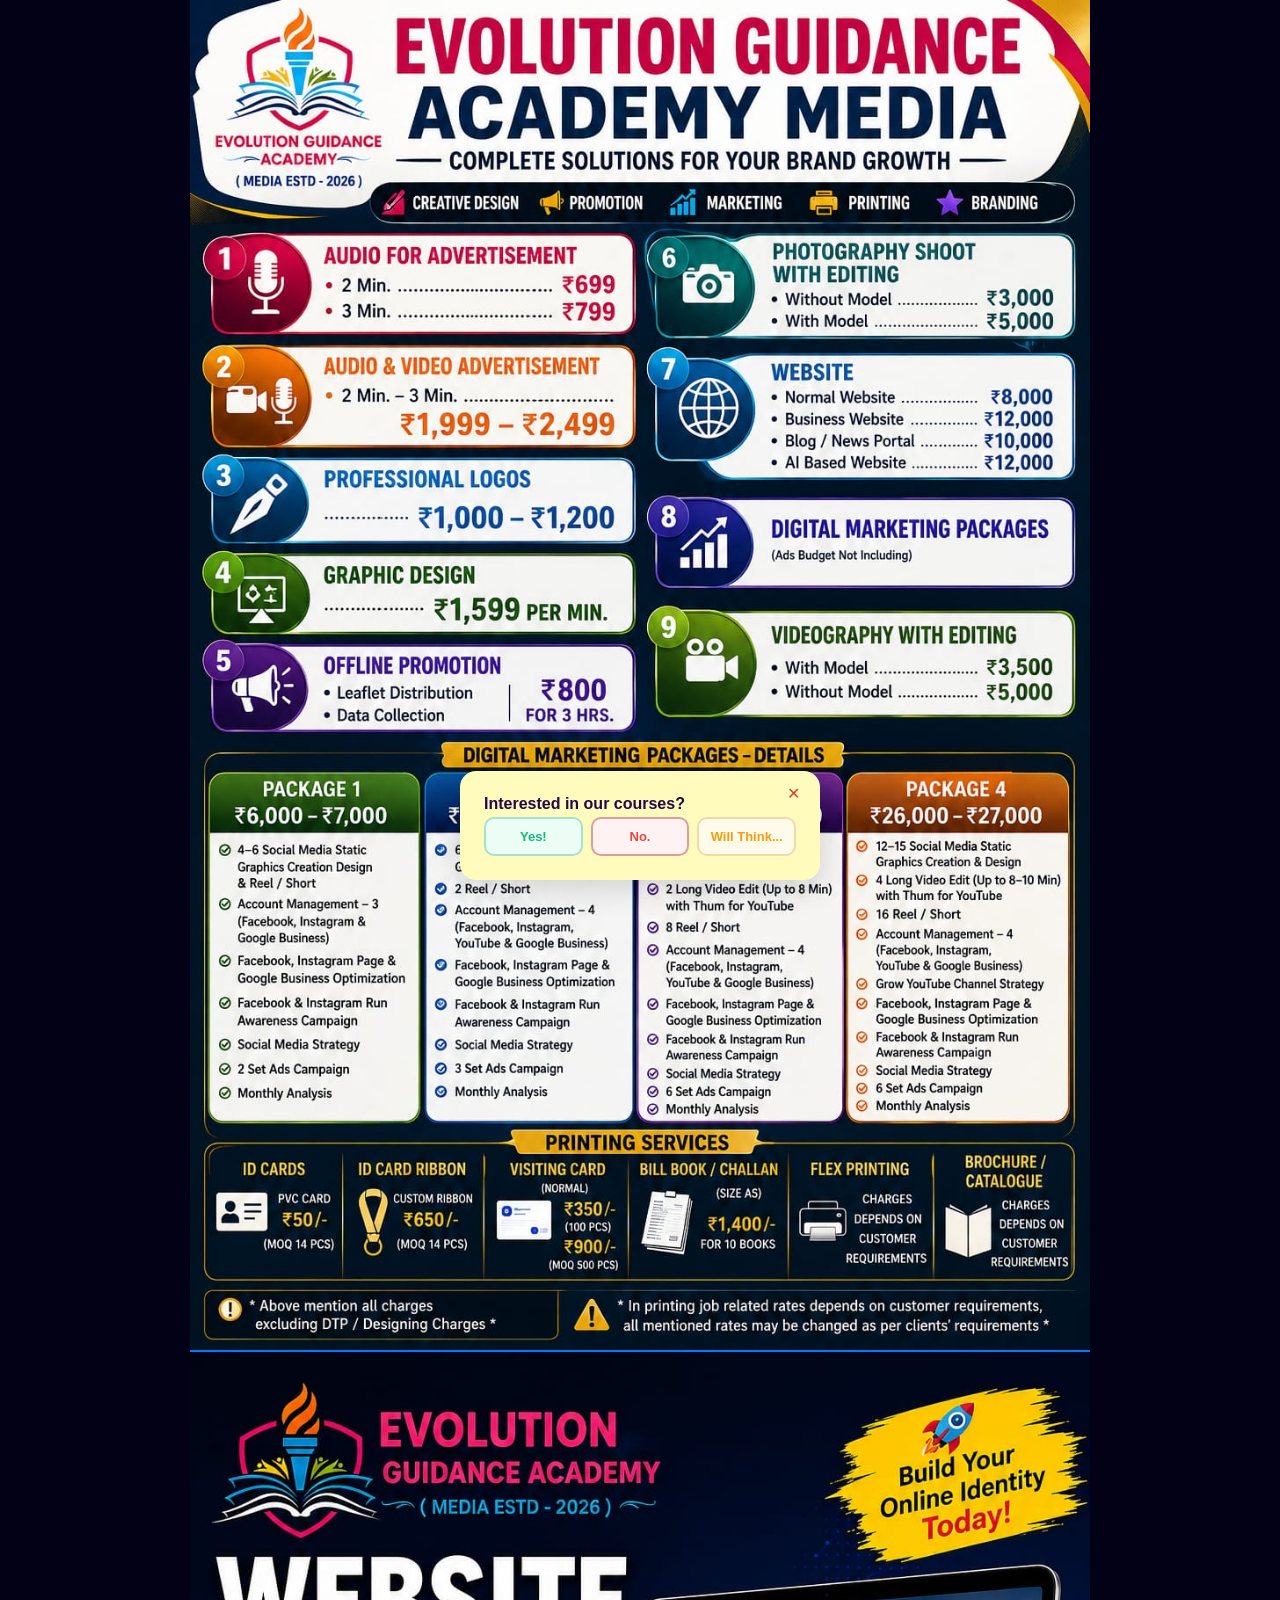
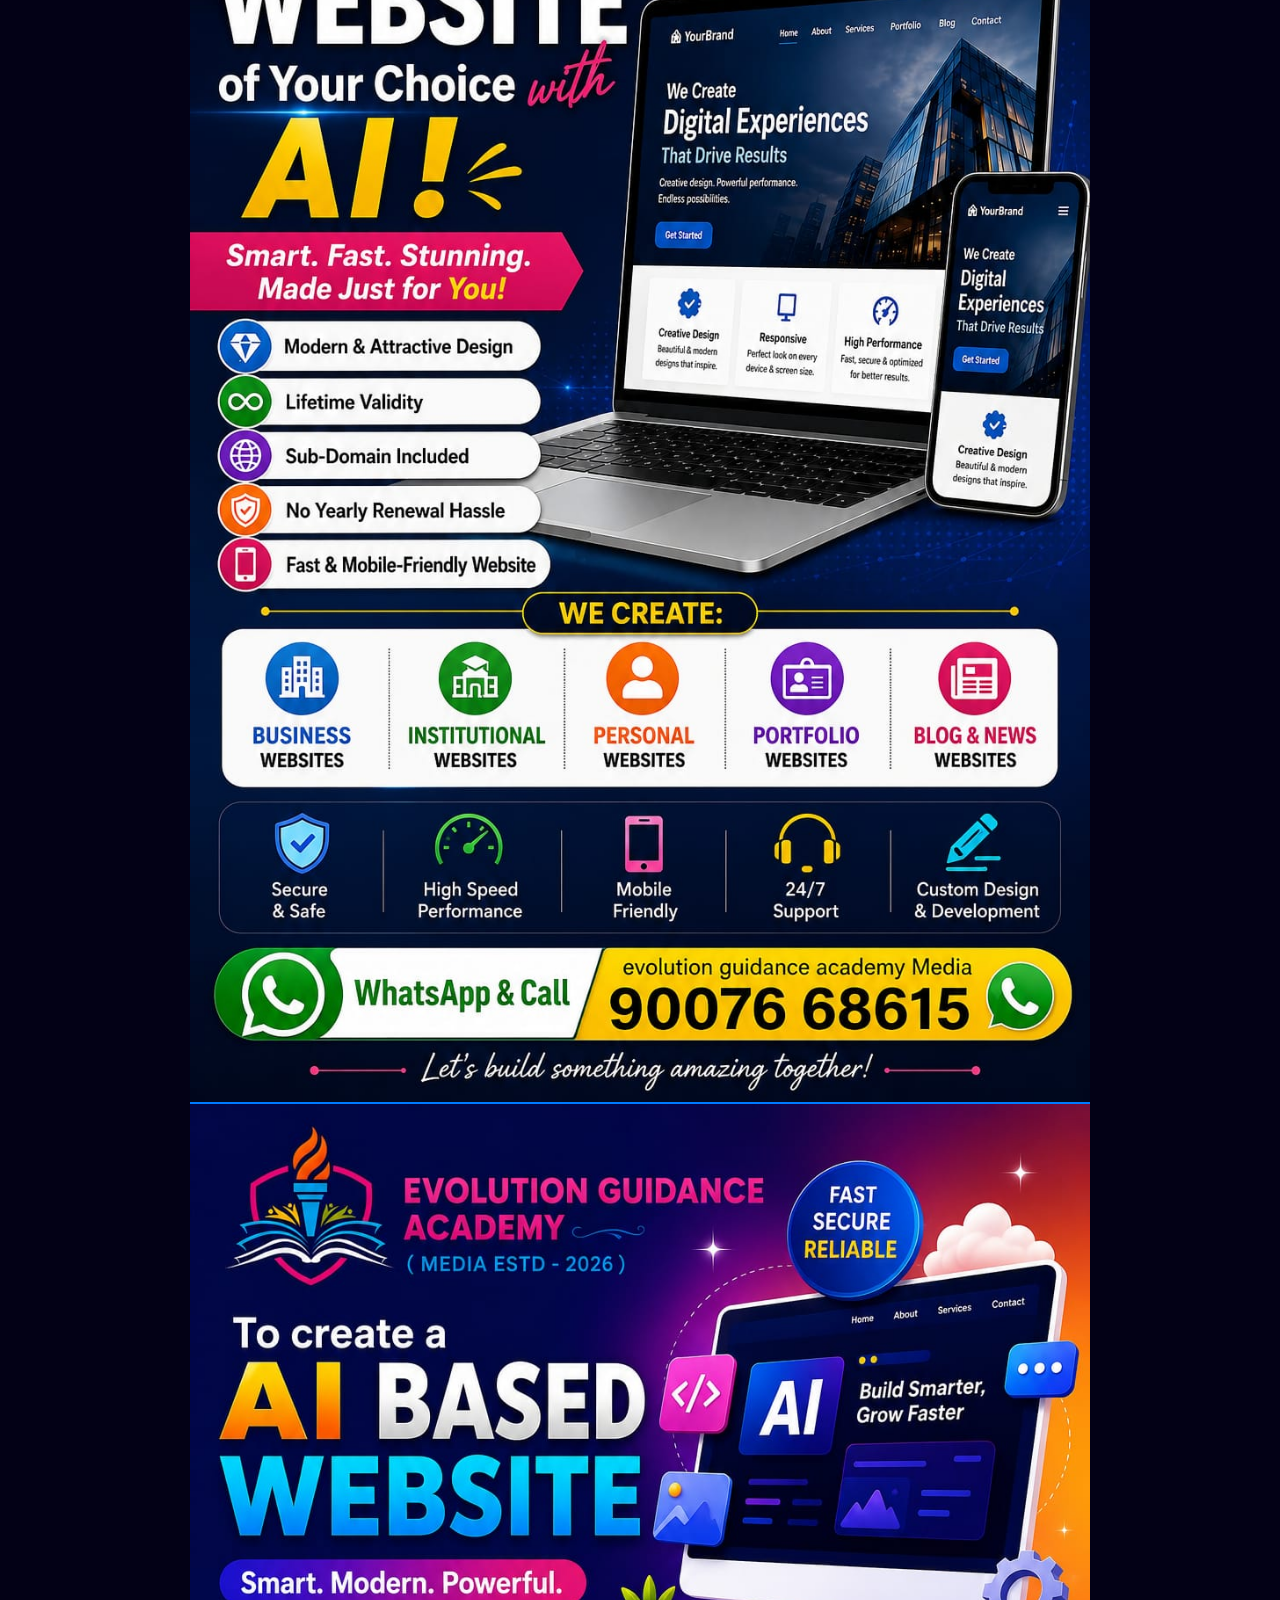
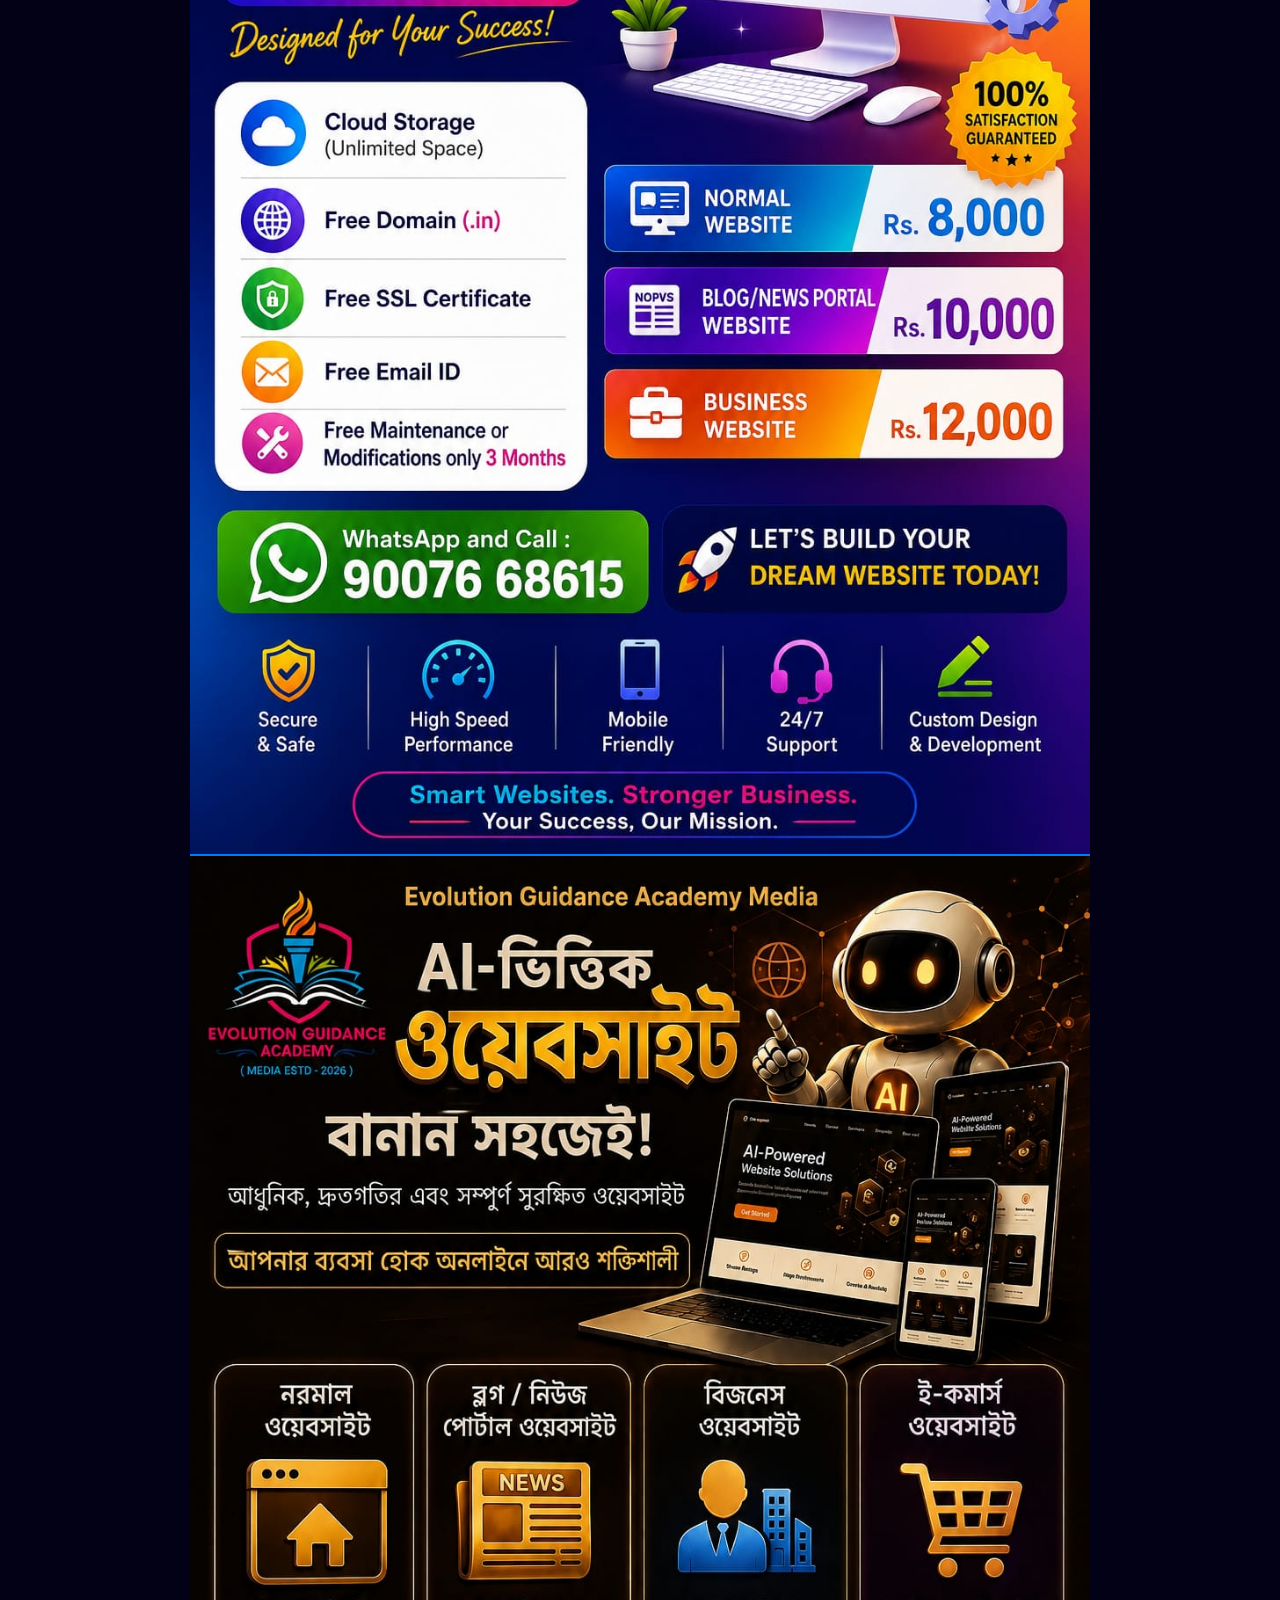
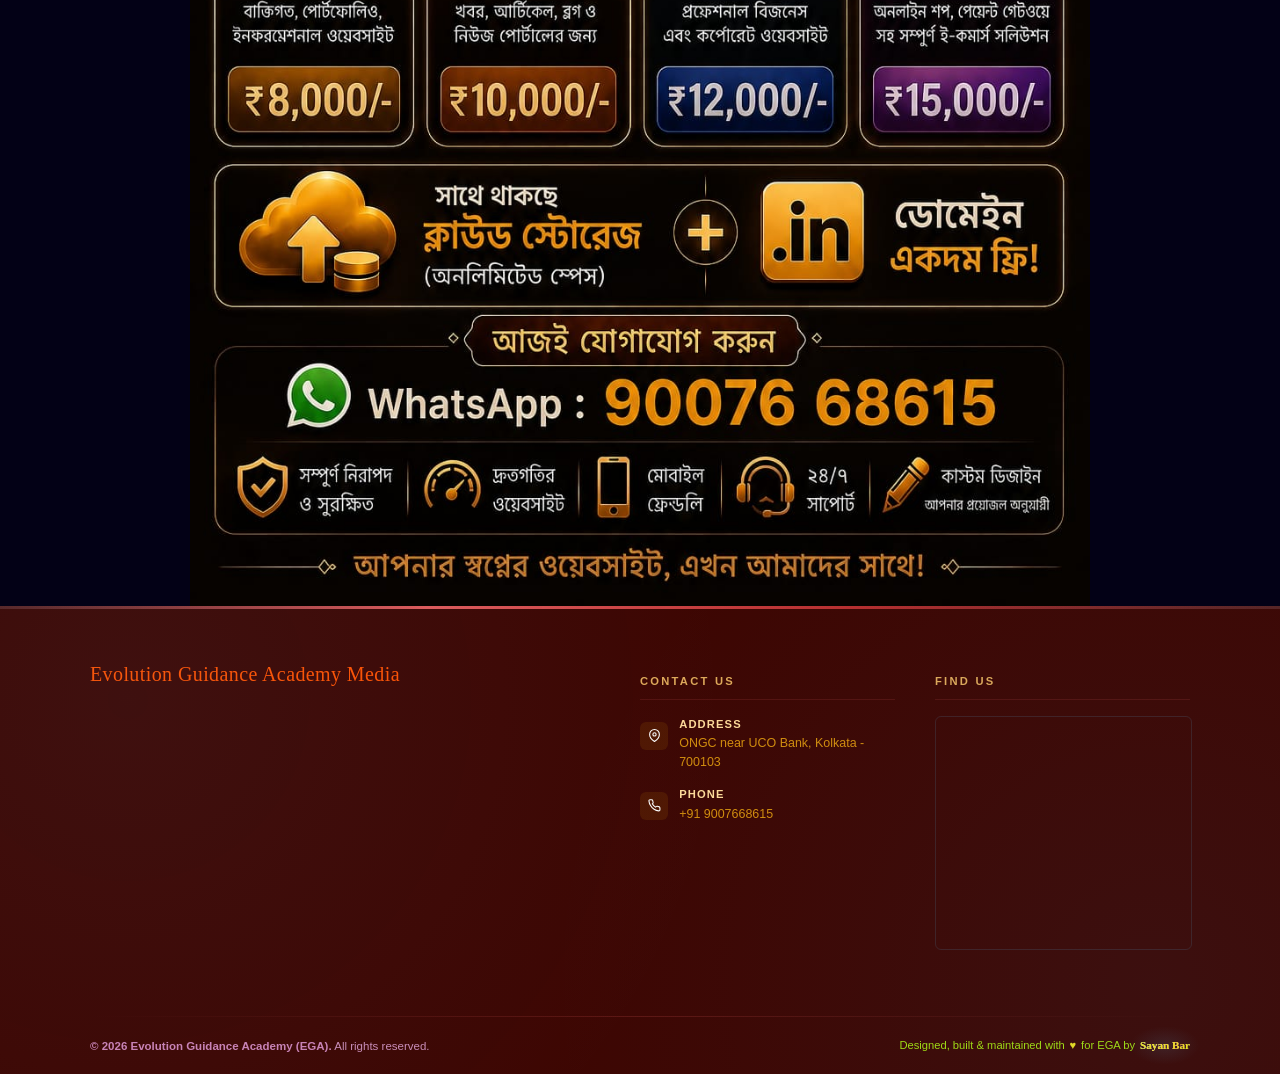
==== commit 7fcdcc8f: "Update index.html" ====
--- a/m/index.html
+++ b/m/index.html
@@ -140,7 +140,7 @@
             <!-- ── Bottom Bar ── */-->
             <div class="footer-bottom">
                 <div class="copyright">
-                    <strong>© <span id="cyear"></span> Evolution Guidance Academy (EGA).</strong> All rights reserved.<br>
+                    <strong>© 2026 Evolution Guidance Academy (EGA).</strong> All rights reserved.<br>
                 </div>
                 <div class="made-by">
                     Designed, built &amp; maintained with <span>♥</span> for EGA by
@@ -213,7 +213,6 @@
             });
         }
 
-document.getElementById("cyear").textContent = new Date().getFullYear();
     </script>
 
     <script src="script.js"></script>
